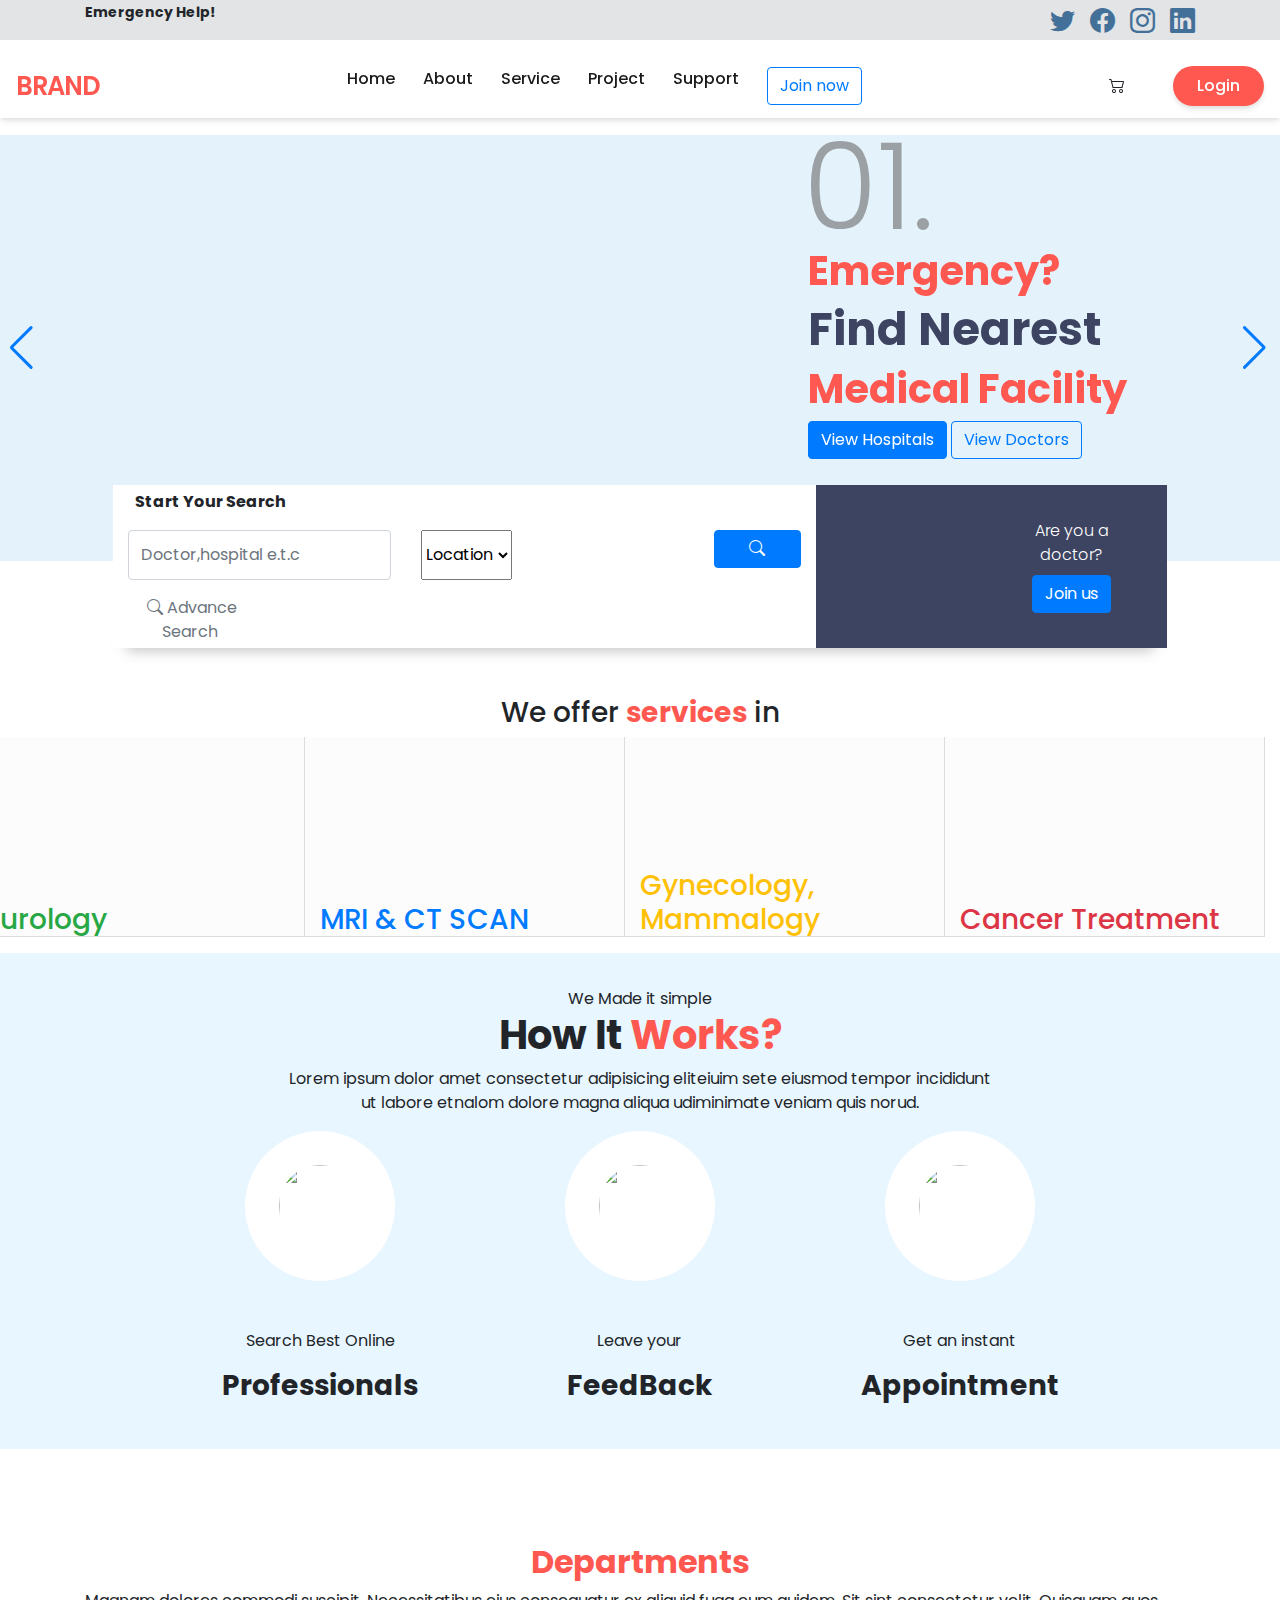
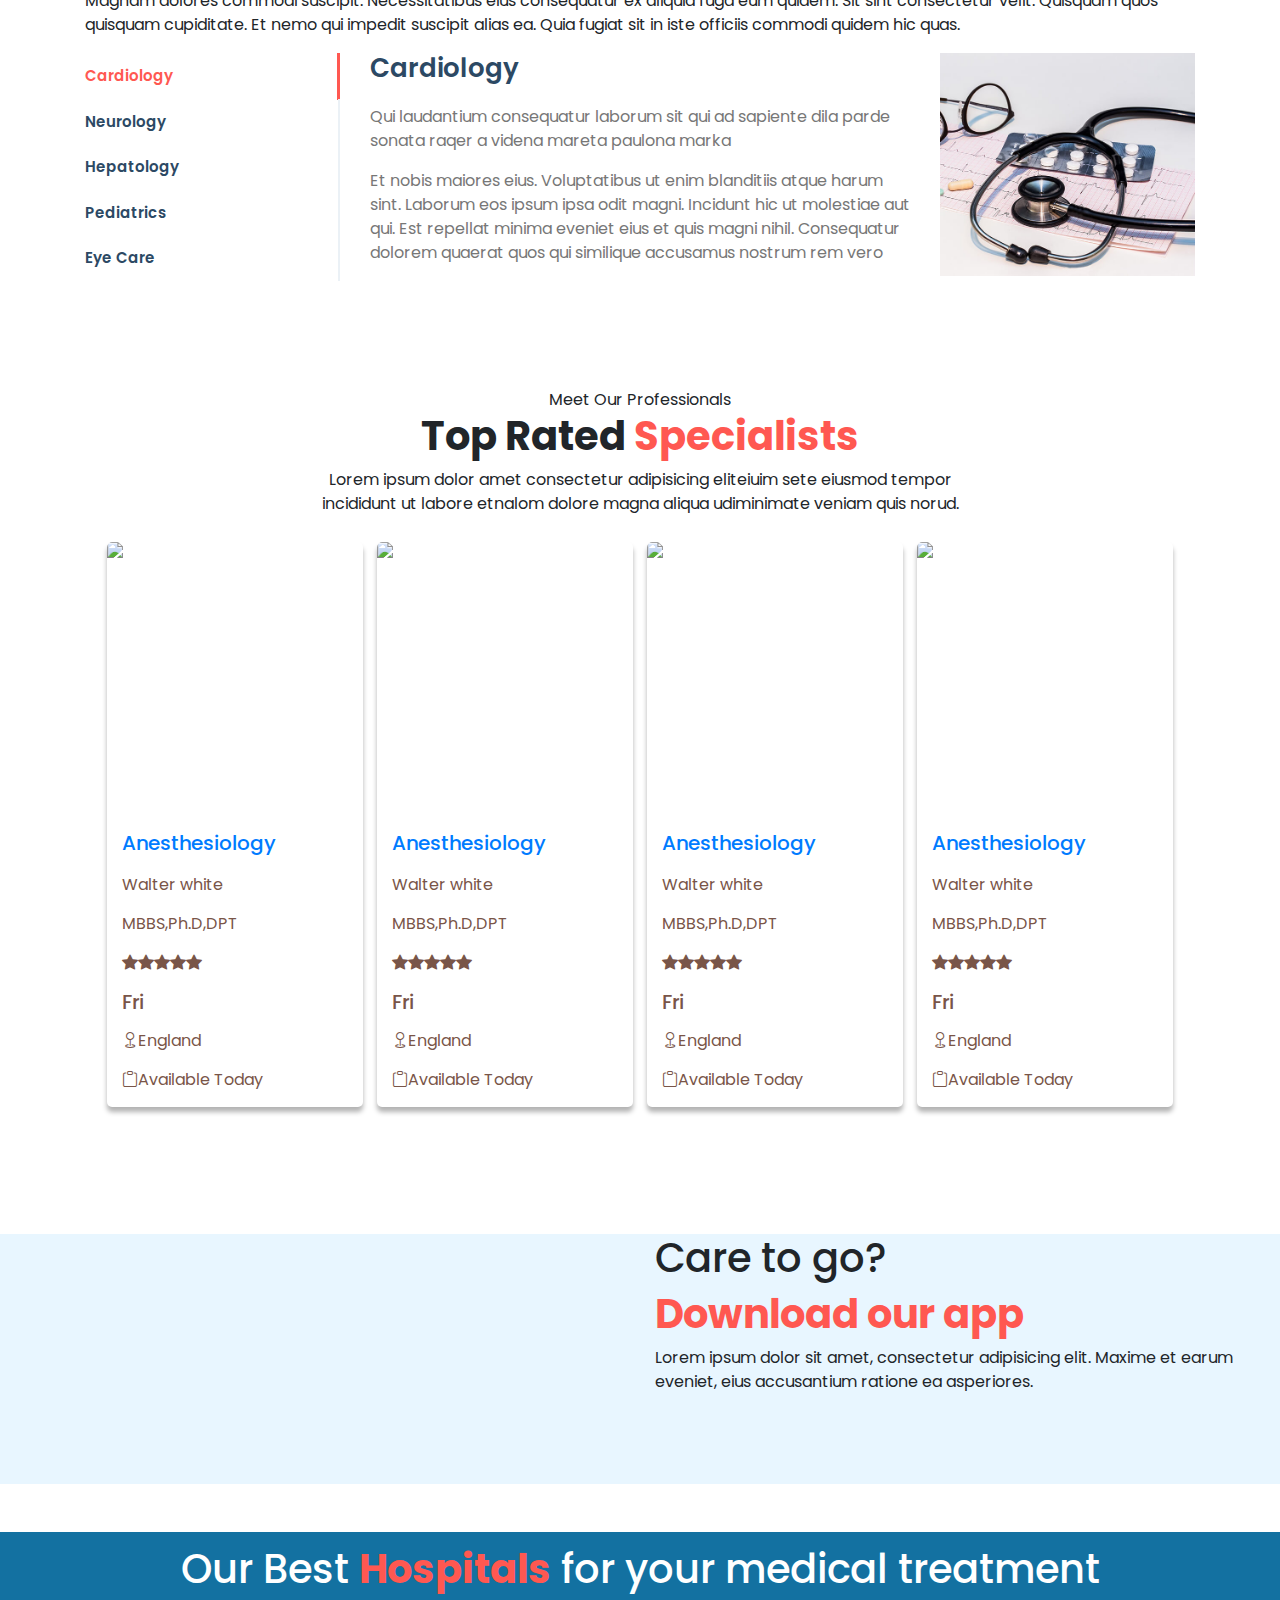
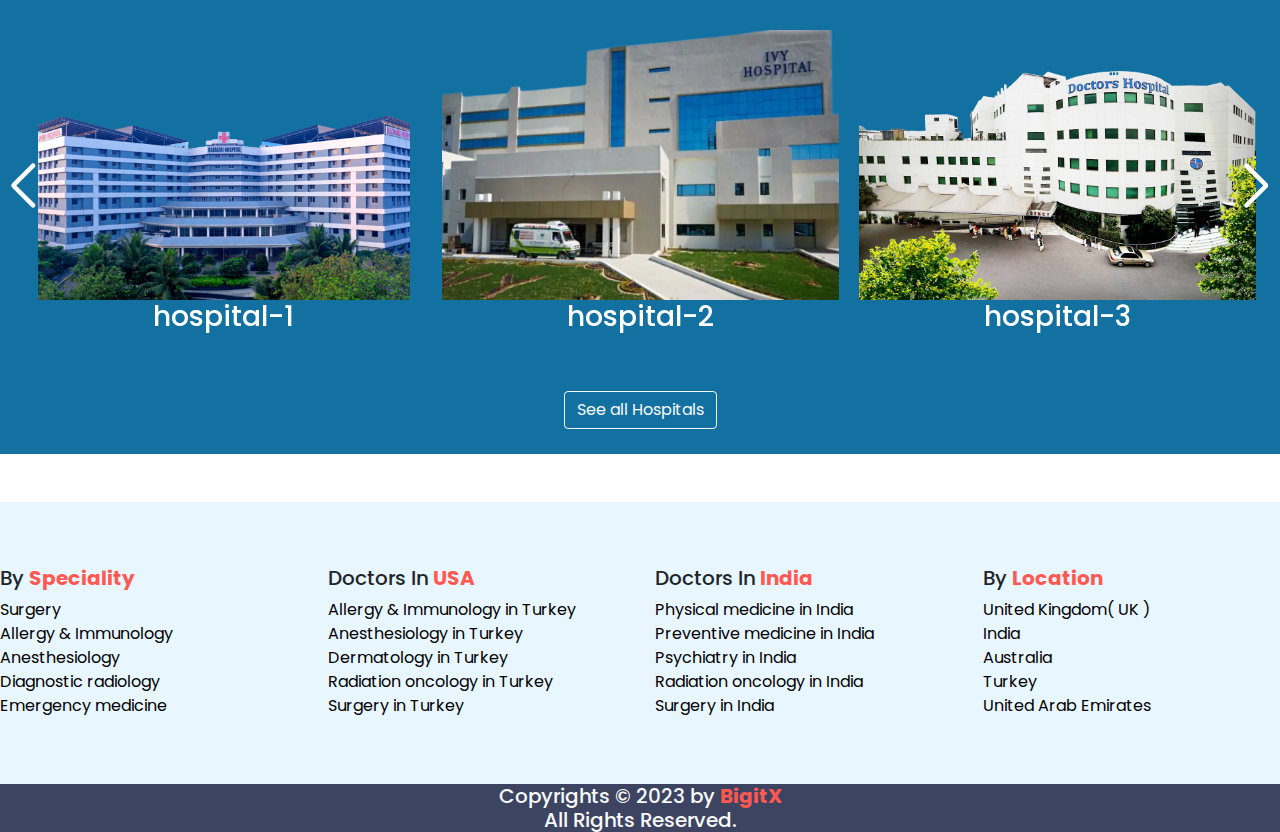
==== index.html @ e7b53364 ".." ====
<!DOCTYPE html>
<html lang="en">
<head>
    <meta charset="UTF-8">
    <meta http-equiv="X-UA-Compatible" content="IE=edge">
    <meta name="viewport" content="width=device-width, initial-scale=1.0">
    <title>Document</title>
    <link rel="stylesheet" href="index.css">
	<link rel="stylesheet" href="style.css">
	<link href="https://cdn.jsdelivr.net/npm/bootstrap@5.3.0-alpha3/dist/css/bootstrap.min.css" rel="stylesheet" integrity="sha384-KK94CHFLLe+nY2dmCWGMq91rCGa5gtU4mk92HdvYe+M/SXH301p5ILy+dN9+nJOZ" crossorigin="anonymous">
	<link rel="stylesheet" href="https://cdn.jsdelivr.net/npm/bootstrap-icons@1.10.4/font/bootstrap-icons.css">
	<link
  rel="stylesheet"
  href="https://cdn.jsdelivr.net/npm/swiper@9/swiper-bundle.min.css"
/>
<link rel="stylesheet" href="https://maxcdn.bootstrapcdn.com/bootstrap/4.5.2/css/bootstrap.min.css">


</head>
<body>
			<!-- ==================TOP Bar===================== -->
		<section class="top-bar">

		
	<div id="topbar" class="d-flex align-items-center fixed-top poppins">
		<div class="container d-flex justify-content-between">
		  <div class="contact-info d-flex align-items-center">
		<p class="font-weight-bold">Emergency Help!</p>
	     </div>
		  <div class="d-flex social-links align-items-center">
			<a href="#" class="twitter" style="font-size: 25px;"><i class="bi bi-twitter fa-3x"></i></a>
			<a href="#" class="facebook"  style="font-size: 25px;"><i class="bi bi-facebook"></i></a>
			<a href="#" class="instagram"  style="font-size: 25px;"><i class="bi bi-instagram"></i></a>
			<a href="#" class="linkedin"  style="font-size: 25px;"><i class="bi bi-linkedin"></i></i></a>
		  </div>
		</div>
	  </div>
	</section>
	  <!-- ===================NAV BAR========================== -->
	 <section class="header1 poppins">

	 
    <header class="header">	
	<div class="m-auto">
		<nav class="navbar">
			<a href="./index.html" class="brand">Brand</a>
			<span class="overlay"></span>
			<div class="menu m-auto" id="menu">
				<ul class="menu-inner">
					<li class="menu-item"><a class="menu-link poppins" href="#">Home</a></li>
					<li class="menu-item"><a class="menu-link" href="#">About</a></li>
					<li class="menu-item"><a class="menu-link" href="#">Service</a></li>
					<li class="menu-item"><a class="menu-link" href="#">Project</a></li>
					<li class="menu-item"><a class="menu-link" href="#">Support</a></li>
					<li><a href="./index.html" class="btn btn-outline-primary">Join now</a>
					</li>
				</ul>
			</div>
			<i class="bi bi-cart2 m-0"></i>
			<a href="./index.html" class="menu-block">Login</a>
		<div class="burger" id="burger">
				<span class="burger-line"></span>
				<span class="burger-line"></span>
				<span class="burger-line"></span>
			</div>
		</nav>
	</div>
</header>
</section>




<!-- ===========================carousel========================================== -->

  <section class="carousel d-flex justify-content-center align-items-center" style="margin-top: 15vh ;">
	
<div class="swiper card_slider h-100 w-100">
	
	<div class="swiper-wrapper">
	  <div class="swiper-slide">
		
		<div class="swiper-content-slide">
			<div class="row" style="height: auto;">
				<div class="col-md-6 d-none d-md-flex justify-content-center align-items-center">
					<img src="http://amentotech.com/projects/doctreat/wp-content/uploads/2019/08/img-01-1.png " class="d-none d-sm-none d-md-flex" " alt="">
				</div>
				<div class="col-md-6 d-flex align-items-center justify-content-center">
					<div class="swiper-content-slide-text">
						<h1><span class="carousel-heading-text">01.</span> </h1>
						<h1><span class="carousel-heading-text-red">Emergency?</span> </h1>
						<h1 class="carousel-heading-text-black">Find Nearest</h1>
						<h1 class="carousel-heading-text-red" >Medical Facility</h1>
						<button class="btn btn-primary">View Hospitals</button>
						<button class="btn btn-outline-primary">View Doctors</button>
					</div>
				</div>
			</div>
			
		</div>
	  </div>
	  <div class="swiper-slide"><div class="swiper-content-slide">
		<div class="row" style="height: auto;">
			<div class="col-md-6 justify-content-center align-items-center d-none d-md-flex">
				<img src="http://amentotech.com/projects/doctreat/wp-content/uploads/2019/08/img-02-3.png" class="d-none d-sm-none d-md-flex" alt="">
			</div>
			<div class="col-md-6 d-flex align-items-center justify-content-center">
				<div class="swiper-content-slide-text">
					<h1><span class="carousel-heading-text">02.</span> </h1>
						<h1><span class="carousel-heading-text-red">Emergency?</span> </h1>
						<h1 class="carousel-heading-text-black">Find Nearest</h1>
						<h1 class="carousel-heading-text-red" >Medical Facility</h1>
						<button class="btn btn-primary">View Hospitals</button>
						<button class="btn btn-outline-primary">View Doctors</button>
				</div>
			</div>
		</div>
		
	</div></div>
	  <div class="swiper-slide"><div class="swiper-content-slide">
		<div class="row" style="height: auto">
			<div class="col-md-6 justify-content-center align-items-center d-none d-md-flex">
				<img src="http://amentotech.com/projects/doctreat/wp-content/uploads/2019/08/img-03-2.png" class="d-none d-sm-none d-md-flex" alt="">
			</div>
			<div class="col-md-6 d-flex align-items-center justify-content-center">
				<div class="swiper-content-slide-text">
					<h1><span class="carousel-heading-text">03.</span> </h1>
						<h1><span class="carousel-heading-text-red">Emergency?</span> </h1>
						<h1 class="carousel-heading-text-black">Find Nearest</h1>
						<h1 class="carousel-heading-text-red" >Medical Facility</h1>
						<button class="btn btn-primary">View Hospitals</button>
						<button class="btn btn-outline-primary">View Doctors</button>
				</div>
			</div>
		</div>
		
	</div></div>
	  
	</div>
	<div class="swiper-button-prev d-none d-sm-block"></div>
	<div class="swiper-button-next d-none d-sm-block"></div>
  
 </div>
</section>

<!-- ============================search======================================== -->


 <section class="search-bar" >

	
<div class="row">
		<div class="col-md-8 search-row">
			<h2 class="search-heading">Start Your Search</h2>
			
			<div class="row">
				<div class="col-md-5 my-1 w-100">
					<input class="form-control form-controlcss w-100" type="text" placeholder="Doctor,hospital e.t.c" aria-label="default input example">
				</div>
				<div class="col-md-5 my-1 w-100">
					<select class="form-select form-controlcss" aria-label="Select an option">
						<option selected>Location</option>
						<option value="option1">Option 1</option>
						<option value="option2">Option 2</option>
						<option value="option3">Option 3</option>
						<option value="option4">Option 4</option>
					  </select>
					  </div>
					  <div class="col-md-2 my-1">
						<button class="btn btn-primary w-100"><span class="show-text">Search Here</span> <i class="bi bi-search"></i></button>
						</div>
					  <div class="col-md-5 my-1">
						<select class="form-select additional-input form-controlcss" aria-label="Select an option">
							<option selected>Desired Time</option>
							<option value="option1">Option 1</option>
							<option value="option2">Option 2</option>
							<option value="option3">Option 3</option>
							<option value="option4">Option 4</option>
						  </select>
						
					</div>
					<div class="col-md-5 my-1">
						<select class="form-select additional-input form-controlcss" aria-label="Select an option">
							<option selected>Department</option>
							<option value="option1">Option 1</option>
							<option value="option2">Option 2</option>
							<option value="option3">Option 3</option>
							<option value="option4">Option 4</option>
				       </select>
				</div>
				
			
				<div class="d-flex align-items-end mt-auto">

					<button class="w-75 mx-auto my-1 text-muted" id="toggleBtn"><i class="bi bi-search mx-1"></i>Advance Search</button>
				</div>
				
			
			</div>
		</div>
		
		<div class="col-md-4 d-flex join-as-doctors flex-row z-1 search-img-bar text-center d-none d-sm-none d-md-flex">
			<div class="col-lg-6 d-none d-lg-flex">
				<div class="d-flex justify-content-center align-items-end">

					<img src="http://amentotech.com/projects/doctreat/wp-content/uploads/2019/08/img-04-1.png" class="img-fluid" alt="">
				</div>
			</div>
			<div class="col-lg-6 col-md-12 d-flex justify-content-center align-items-center">

				<div class=" d-none d-md-flex">
					<div class="search-img-bar text-center ">
						<p class="text-white font-weight-light m-0">
							Are you a doctor?
						</p>
						<h4 class="text-white font-weight-bolder m-0 join-our-team">Join Our Team</h4>
						<button class="btn btn-primary mt-2">Join us</button>
				</div>
			</div>
			</div>
			
			
		</div>
	</div>

	
	
	
</section>






<!-- =======================services======================== -->


 <section class="services mt-5">
	<div class="text-center">

		<h3>We offer <span class="red-text">services</span> in</h3>
	</div>
	<div class="d-flex row w-100 overflow-hidden">


		<div class="box col-md-3 box-success">
			<div class="content services2-bg">
			
			</div>
			<div class="hid-box w-100">
				<div class="h-50 d-flex flex-column justify-content-end">
					<h3 class="text-success mb-0">urology</h3>

				</div>
				<div class="d-flex h-50 justify-content-center align-items-center">
					<button class="btn btn-lg btn-outline-success">
					 book now
				 </button>
	 
				 </div>
	
				
			</div>
		  </div>



	  <div class="box col-md-3 box-primary">
		<div class="content services2-bg">
		
		</div>
		<div class="hid-box w-100">
				<div class="h-50 d-flex flex-column justify-content-end">
					<h3 class="text-primary  mb-0">MRI & CT SCAN</h3>

				</div>

			<div class="d-flex h-50 justify-content-center align-items-center">
				<button class="btn btn-lg btn-outline-primary">
				 book now
			 </button>
 
			 </div>

			
		</div>
	  </div>
	  <div class="box col-md-3 d-none d-sm-none d-md-flex box-warning">
		<div class="content services3-bg">
		
		</div>
		<div class="hid-box w-100">
			<div class="h-50  d-flex flex-column justify-content-end">
				<h3 class="text-warning mb-0">Gynecology, Mammalogy</h3>

			</div>

			<div class="d-flex h-50 justify-content-center align-items-center ">
				<button class="btn btn-lg btn-outline-warning">
				 book now
			 </button>
 
			 </div>
		</div>
	  </div>
	  <div class="box col-md-3 d-none d-sm-none d-md-flex box-danger">
		<div class="content services4-bg">
		
		</div>
		<div class="hid-box w-100">
			<div class="h-50 d-flex flex-column justify-content-end">
				<h3 class="text-danger mb-0">Cancer Treatment</h3>

			</div>

			
				
	
			<div class="d-flex h-50 justify-content-center align-items-center">
				<button class="btn btn-lg btn-outline-danger">
				 book now
			 </button>
 
			 </div>
			
		</div>
	  </div>
	  
	</div>
	
	  
</section>




<!-- =====================how it works============================== -->


<section class="how-it-works mt-3">
<div class="hero-text text-center w-75 m-auto mt-5">
	<div class="invisible" style="margin: 10px;">.</div>
	<p class="mb-0">We Made it simple</p>
	<h1 class="mt-0"><span class="font-weight-bold">How It</span><span class="carousel-heading-text-red font-weight-bolder"> Works?</span> </h1>
	<div class="d-flex justify-content-center align-items-center">

		<p class="w-75 text-center">Lorem ipsum dolor amet consectetur adipisicing eliteiuim sete eiusmod tempor incididunt ut labore etnalom dolore magna aliqua udiminimate veniam quis norud.</p>
	</div>
	<!-- <div class="invisible" style="margin: 15px;">.</div> -->
</div>
<div class="row w-75 d-flex justify-content-center align-items-center m-auto text-center">
	<div class="col-md-4 d-flex justify-content-center align-items-center flex-column">
		<img src="http://amentotech.com/projects/doctreat/wp-content/uploads/2019/08/img-01-3.png" class="hiw-img" alt="">

		<p class="mt-5">Search Best Online</p>
		<h3 class="font-weight-bold">Professionals</h3>
	</div>

	<div class="col-md-4 d-flex justify-content-center align-items-center flex-column">
		<img src="http://amentotech.com/projects/doctreat/wp-content/uploads/2019/08/img-03-3.png" class="hiw-img" alt="">
		<p class="mt-5">Leave your</p>
		<h3 class="font-weight-bold">FeedBack</h3>
		</div>

	<div class="col-md-4 d-flex justify-content-center align-items-center flex-column">
		<img src="http://amentotech.com/projects/doctreat/wp-content/uploads/2019/08/img-02-4.png" class="hiw-img" alt="">
		<p class="mt-5">Get an instant</p>
		<h3 class="font-weight-bold">Appointment</h3>
	</div>

	
	<div class="invisible" style="margin: 7px;">.</div>
</div>

</section>




    <!-- ======= Departments Section ======= -->
	<div class="invisible" style="margin: 35px;">.</div>

    <section id="departments" class="departments">
		<div class="container">
  
		  <div class="section-title">
			<h2 class="text-center red-text">Departments</h2>
			<p>Magnam dolores commodi suscipit. Necessitatibus eius consequatur ex aliquid fuga eum quidem. Sit sint consectetur velit. Quisquam quos quisquam cupiditate. Et nemo qui impedit suscipit alias ea. Quia fugiat sit in iste officiis commodi quidem hic quas.</p>
		  </div>
  
		  <div class="row gy-4">
			<div class="col-lg-3">
			  <ul class="nav nav-tabs flex-column">
				<li class="nav-item">
				  <a class="nav-link active show" data-bs-toggle="tab" href="#tab-1">Cardiology</a>
				</li>
				<li class="nav-item">
				  <a class="nav-link" data-bs-toggle="tab" href="#tab-2">Neurology</a>
				</li>
				<li class="nav-item">
				  <a class="nav-link" data-bs-toggle="tab" href="#tab-3">Hepatology</a>
				</li>
				<li class="nav-item">
				  <a class="nav-link" data-bs-toggle="tab" href="#tab-4">Pediatrics</a>
				</li>
				<li class="nav-item">
				  <a class="nav-link" data-bs-toggle="tab" href="#tab-5">Eye Care</a>
				</li>
			  </ul>
			</div>
			<div class="col-lg-9">
			  <div class="tab-content">
				<div class="tab-pane active show" id="tab-1">
				  <div class="row gy-4">
					<div class="col-lg-8 details order-2 order-lg-1">
					  <h3>Cardiology</h3>
					  <p class="fst-italic">Qui laudantium consequatur laborum sit qui ad sapiente dila parde sonata raqer a videna mareta paulona marka</p>
					  <p>Et nobis maiores eius. Voluptatibus ut enim blanditiis atque harum sint. Laborum eos ipsum ipsa odit magni. Incidunt hic ut molestiae aut qui. Est repellat minima eveniet eius et quis magni nihil. Consequatur dolorem quaerat quos qui similique accusamus nostrum rem vero</p>
					</div>
					<div class="col-lg-4 text-center order-1 order-lg-2">
					  <img src="assets/img/departments-1.jpg" alt="" class="img-fluid">
					</div>
				  </div>
				</div>
				<div class="tab-pane" id="tab-2">
				  <div class="row gy-4">
					<div class="col-lg-8 details order-2 order-lg-1">
					  <h3>Neurology</h3>
					  <p class="fst-italic">Qui laudantium consequatur laborum sit qui ad sapiente dila parde sonata raqer a videna mareta paulona marka</p>
					  <p>Ea ipsum voluptatem consequatur quis est. Illum error ullam omnis quia et reiciendis sunt sunt est. Non aliquid repellendus itaque accusamus eius et velit ipsa voluptates. Optio nesciunt eaque beatae accusamus lerode pakto madirna desera vafle de nideran pal</p>
					</div>
					<div class="col-lg-4 text-center order-1 order-lg-2">
					  <img src="assets/img/departments-2.jpg" alt="" class="img-fluid">
					</div>
				  </div>
				</div>
				<div class="tab-pane" id="tab-3">
				  <div class="row gy-4">
					<div class="col-lg-8 details order-2 order-lg-1">
					  <h3>Hepatology</h3>
					  <p class="fst-italic">Eos voluptatibus quo. Odio similique illum id quidem non enim fuga. Qui natus non sunt dicta dolor et. In asperiores velit quaerat perferendis aut</p>
					  <p>Iure officiis odit rerum. Harum sequi eum illum corrupti culpa veritatis quisquam. Neque necessitatibus illo rerum eum ut. Commodi ipsam minima molestiae sed laboriosam a iste odio. Earum odit nesciunt fugiat sit ullam. Soluta et harum voluptatem optio quae</p>
					</div>
					<div class="col-lg-4 text-center order-1 order-lg-2">
					  <img src="assets/img/departments-3.jpg" alt="" class="img-fluid">
					</div>
				  </div>
				</div>
				<div class="tab-pane" id="tab-4">
				  <div class="row gy-4">
					<div class="col-lg-8 details order-2 order-lg-1">
					  <h3>Pediatrics</h3>
					  <p class="fst-italic">Totam aperiam accusamus. Repellat consequuntur iure voluptas iure porro quis delectus</p>
					  <p>Eaque consequuntur consequuntur libero expedita in voluptas. Nostrum ipsam necessitatibus aliquam fugiat debitis quis velit. Eum ex maxime error in consequatur corporis atque. Eligendi asperiores sed qui veritatis aperiam quia a laborum inventore</p>
					</div>
					<div class="col-lg-4 text-center order-1 order-lg-2">
					  <img src="assets/img/departments-4.jpg" alt="" class="img-fluid">
					</div>
				  </div>
				</div>
				<div class="tab-pane" id="tab-5">
				  <div class="row gy-4">
					<div class="col-lg-8 details order-2 order-lg-1">
					  <h3>Eye care</h3>
					  <p class="fst-italic">Omnis blanditiis saepe eos autem qui sunt debitis porro quia.</p>
					  <p>Exercitationem nostrum omnis. Ut reiciendis repudiandae minus. Omnis recusandae ut non quam ut quod eius qui. Ipsum quia odit vero atque qui quibusdam amet. Occaecati sed est sint aut vitae molestiae voluptate vel</p>
					</div>
					<div class="col-lg-4 text-center order-1 order-lg-2">
					  <img src="assets/img/departments-5.jpg" alt="" class="img-fluid">
					</div>
				  </div>
				</div>
			  </div>
			</div>
		  </div>
  
		</div>
	  </section>

	  <div class="invisible" style="margin: 35px;">.</div>
	  
	  <!-- End Departments Section -->
  

<!-- ======================Doctors================================== -->

<section class="doctors mt-5">
	<div class="doctors-content">
		<div class="doctors-text text-center w-50 m-auto">
			<p class="mb-0 mt-3">Meet Our Professionals</p>
			<div class="d-flex justify-content-center align-items-center">
				<h1 class="font-weight-bold mt-0">Top Rated <span class="carousel-heading-text-red text-center">Specialists</span> </h1>
				<h1 > </h1>

			</div>
			
			<p>Lorem ipsum dolor amet consectetur adipisicing eliteiuim sete eiusmod tempor incididunt ut labore etnalom dolore magna aliqua udiminimate veniam quis norud.</p>

	</div>
	</div>

	<div class="doctors-cards">
		

		       <div class="card-category-2">
				<ul>
					<li>
						<div class="img-card iCard-style1">
							<div class="card-content">
							  <div class="card-image">
								<img src="http://amentotech.com/projects/doctreat/wp-content/uploads/2019/11/20-255x250.jpg"/>
							  </div>
							  <div class="card-body" style="margin: 0; padding: 0;">
								<h5 class="card-text text-primary" style="margin: 0;">Anesthesiology</h5>
								<p class="card-text" style="margin: 0;">Walter white
									
									
								
								</p>
								
								
								<p class="card-text" style="margin: 0;">MBBS,Ph.D,DPT</p>
								<div class="card-text" style="margin: 0;"><i class="bi bi-star-fill"></i><i class="bi bi-star-fill"></i><i class="bi bi-star-fill"></i><i class="bi bi-star-fill"></i><i class="bi bi-star-fill"></i></div>
								<div class="card-text" style="margin: 0;"><h5 style="margin: 0;">Fri</h5></div>
								<div class="card-text" style="margin: 0;"><i class="bi bi-geo"></i>England</div>
								<div class="card-text" style="margin: 0;"><i class="bi bi-clipboard"></i>Available Today</div>
							  </div>
							</div>
						  </div>
											  
					</li>
					
					<li>
						<div class="img-card iCard-style1">
							<div class="card-content">
							  <div class="card-image">
								<img src="http://amentotech.com/projects/doctreat/wp-content/uploads/2019/11/06-255x250.jpg"/>
							  </div>
							  <div class="card-body" style="margin: 0; padding: 0;">
								<h5 class="card-text text-primary" style="margin: 0;">Anesthesiology</h5>
								<p class="card-text" style="margin: 0;">Walter white</p>
								<p class="card-text" style="margin: 0;">MBBS,Ph.D,DPT</p>
								<div class="card-text" style="margin: 0;"><i class="bi bi-star-fill"></i><i class="bi bi-star-fill"></i><i class="bi bi-star-fill"></i><i class="bi bi-star-fill"></i><i class="bi bi-star-fill"></i></div>
								<div class="card-text" style="margin: 0;"><h5 style="margin: 0;">Fri</h5></div>
								<div class="card-text" style="margin: 0;"><i class="bi bi-geo"></i>England</div>
								<div class="card-text" style="margin: 0;"><i class="bi bi-clipboard"></i>Available Today</div>
							  </div>
							</div>
						  </div>            
					</li>
					
					<li>
						<div class="img-card iCard-style1">
							<div class="card-content">
							  <div class="card-image">
								<img src="http://amentotech.com/projects/doctreat/wp-content/uploads/2019/11/05-255x250.jpg"/>
							  </div>
							  <div class="card-body" style="margin: 0; padding: 0;">
								<h5 class="card-text text-primary" style="margin: 0;">Anesthesiology</h5>
								<p class="card-text" style="margin: 0;">Walter white</p>
								<p class="card-text" style="margin: 0;">MBBS,Ph.D,DPT</p>
								<div class="card-text" style="margin: 0;"><i class="bi bi-star-fill"></i><i class="bi bi-star-fill"></i><i class="bi bi-star-fill"></i><i class="bi bi-star-fill"></i><i class="bi bi-star-fill"></i></div>
								<div class="card-text" style="margin: 0;"><h5 style="margin: 0;">Fri</h5></div>
								<div class="card-text" style="margin: 0;"><i class="bi bi-geo"></i>England</div>
								<div class="card-text" style="margin: 0;"><i class="bi bi-clipboard"></i>Available Today</div>
							  </div>
							</div>
						  </div>        
					</li>
		
					<li>
						<div class="img-card iCard-style1">
							<div class="card-content">
							  <div class="card-image">
								<img src="http://amentotech.com/projects/doctreat/wp-content/uploads/2019/11/15-255x250.jpg"/>
							  </div>
							  <div class="card-body" style="margin: 0; padding: 0;">
								<h5 class="card-text text-primary" style="margin: 0;">Anesthesiology</h5>
								<p class="card-text" style="margin: 0;">Walter white</p>
								<p class="card-text" style="margin: 0;">MBBS,Ph.D,DPT</p>
								<div class="card-text" style="margin: 0;"><i class="bi bi-star-fill"></i><i class="bi bi-star-fill"></i><i class="bi bi-star-fill"></i><i class="bi bi-star-fill"></i><i class="bi bi-star-fill"></i></div>
								<div class="card-text" style="margin: 0;"><h5 style="margin: 0;">Fri</h5></div>
								<div class="card-text" style="margin: 0;"><i class="bi bi-geo"></i>England</div>
								<div class="card-text" style="margin: 0;"><i class="bi bi-clipboard"></i>Available Today</div>
							  </div>
							</div>
						  </div>               
					</li>
				</ul>
	
			</div>
			
			<br/>
	   
		  
		  
		 
		  
		
		  
	</div>
	
</section>



<!-- ================================Download section=================================== -->
<section class="download overflow-hidden mt-5">
	<div class="row">
		<div class="col-md-6 d-flex justify-content-center align-items-center">
			<h1><img src="http://amentotech.com/projects/doctreat/wp-content/uploads/2019/08/img-01-4.png" alt=""></h1>
		</div>
		<div class="col-md-6 d-flex justify-content-center align-items-center download-text">
			
			<div class="text-text ms-3">

				<h1>Care to go?</h1>
			<h1 class="carousel-heading-text-red">Download our app</h1>
			<p>Lorem ipsum dolor sit amet, consectetur adipisicing elit. Maxime et earum eveniet, eius accusantium ratione ea asperiores.</p>
			<button class="btn" style="border-radius: 5px;"><img src="http://amentotech.com/projects/doctreat/wp-content/uploads/2019/08/img-03.png" alt=""  style="border-radius: 7px;"></button>
			<button class="btn" ><img src="http://amentotech.com/projects/doctreat/wp-content/uploads/2019/08/img-02.png" alt=""  style="border-radius: 5px;"></button>
			</div>
			</div>
			
			
		
	
	</div>
</section>


<!-- ==========================Hospitals======================================== -->

<section class="Hospitals my-5">
	<h1 class="text-center text-white " style="background-color: #1371A1; margin-bottom: -1px;padding: 1%;" >Our Best <span class="carousel-heading-text-red" >Hospitals</span> for your medical treatment</h1>
	
	<div class="swiper hospital_slider hospital-wrapper w-100" style="padding: 2%;height: auto;" id="hospital_slider">
		<div class="swiper-wrapper hospital-wrapper">
		  <div class="swiper-slide d-flex justify-content-center align-items-center flex-column">
			
			<img src="./assets/hospital-11.png" class="hospital-img" alt="">
			<h3 class="text-white">hospital-1</h3>
		  </div>
		  <div class="swiper-slide d-flex justify-content-center align-items-center flex-column">
			
			<img src="./assets/hospital-44.png" class="hospital-img" alt="">
			<h3 class="text-white">hospital-2</h3>
		  </div>
		  <div class="swiper-slide d-flex justify-content-center align-items-center flex-column">
			
			<img src="./assets/hospital-33.png" class="hospital-img" alt="">
			<h3 class="text-white">hospital-3</h3>
		  </div>
		  <div class="swiper-slide d-flex justify-content-center align-items-center flex-column">
			
			<img src="./assets/hospital-11.png" class="hospital-img" alt="">
			<h3 class="text-white">hospital-4</h3>
		  </div>
		  <div class="swiper-slide d-flex flex-column justify-content-center align-items-center">

			<img src="./assets/hospital-33.png" class="hospital-img" alt="">
			<h3 class="text-white">hospital-5</h3>
		 
	
	</div>
		  <div class="swiper-slide d-flex flex-column justify-content-center align-items-center">
			<img src="./assets/hospital-44.png" class="hospital-img" alt="">
			<h3 class="text-white">hospital-6</h3>	
		</div>
		<div class="swiper-slide flex-column d-flex justify-content-center align-items-center">
			<img src="./assets/hospital-11.png" class="hospital-img" alt="">
			<h3 class="text-white">hospital-7</h3>
		 
		</div>




		
	</div>
	
	<!-- <div class="swiper-pagination"></div>
	-->
	<div class="swiper-button-next" style="
		color: white;
		font-size: 52px;
		font-weight: bold;"></div>
		<div class="swiper-button-prev" style=" color: white;
		font-size: 52px;
		font-weight: bold;"></div>
	  
	</div>
	<div class="hospitals-button d-flex justify-content-center align-content-center" style="    background-color: #1371A1;
    height: auto;
    padding: 2%;
    margin-top: -2px;">
		<div class="">
			<button class="btn btn-md btn-outline-light" >See all Hospitals</button>
		</div>

	</div>
</section>




<!-- ===========================footer============================================== -->
<footer class="w-100 overflow-hidden mt-2">
	
	<div class="upper-footer">
		<div class="invisible" style="margin-bottom: 40px;">.</div>
		<div class="row">
			<div class="col-md-3 col-sm-6">
				<ul>
					<li><h5>By <span class="red-text">Speciality</span> </h5></li>
						<li><a href="#">Surgery</a></li>
						<li><a href="#">Allergy & Immunology</a></li>
						<li><a href="#">Anesthesiology</a></li>
						<li><a href="#">Diagnostic radiology</a></li>
						<li><a href="#">Emergency medicine</a></li>
				</ul>
			</div>
			<div class="col-md-3 col-sm-6">
			
				<ul>
					<li><h5>Doctors In <span class="red-text">USA</span> </h5></li>
						<li><a href="#">Allergy & Immunology in Turkey</a></li>
						<li><a href="#">Anesthesiology in Turkey</a></li>
						<li><a href="#">Dermatology in Turkey</a></li>
						<li><a href="#">Radiation oncology in Turkey</a></li>
						<li><a href="#">Surgery in Turkey</a></li>
				</ul>
			</div>
			<div class="col-md-3 col-sm-6">
				
				<ul>
					<li><h5>Doctors In <span class="red-text">India</span> </h5></li>
						<li><a href="#">Physical medicine in India</a></li>
						<li><a href="#">Preventive medicine in India</a></li>
						<li><a href="#">Psychiatry in India</a></li>
						<li><a href="#">Radiation oncology in India</a></li>
						<li><a href="#">Surgery in India</a></li>
				</ul>
			</div>
			<div class="col-md-3 col-sm-6">
				
				<ul>
						<li><h5>By <span class="red-text">Location</span> </h5></li>
						<li><a href="#">United Kingdom( UK )</a></li>
						<li><a href="#">India</a></li>
						<li><a href="#">Australia</a></li>
						<li><a href="#">Turkey</a></li>
						<li><a href="#">United Arab Emirates</a></li>
				</ul>
			</div>
			<div class="invisible" style="margin: 13px;">.</div>
		</div>
	
	</div>
	
	<div class="lower-footer text-center text-light">
		<h5>Copyrights © 2023 by <span class="red-text">BigitX</span>
			 <br>
			 All Rights Reserved.</h5>
	</div>
	
</footer>


</body>

<script src="https://cdn.jsdelivr.net/npm/swiper@9/swiper-bundle.min.js"></script>
<script src="./index.js"></script>
<script src="https://cdn.jsdelivr.net/npm/bootstrap@5.3.0-alpha3/dist/js/bootstrap.bundle.min.js" integrity="sha384-ENjdO4Dr2bkBIFxQpeoTz1HIcje39Wm4jDKdf19U8gI4ddQ3GYNS7NTKfAdVQSZe" crossorigin="anonymous"></script>

</html>
---- index.css ----
@import url("https://fonts.googleapis.com/css2?family=Rubik:wght@400&display=swap");

@import url('https://fonts.googleapis.com/css2?family=Poppins&display=swap');
  *{
	font-family: 'Poppins', sans-serif;
  }


  @media (min-width: 1px) and (max-width: 767px) {
	.carousel{
		height:auto;
		background-color: #E4F2FB;
	  }
	
  }

  @media (min-width: 768px){
	.carousel{
		height:auto;
		background-color: #E4F2FB;
	  }
	
  }




 

  .carousel-heading-text{
	font: 300 120px/104px'Poppins', sans-serif;
    color: #9aa0a3;
    margin-left: -5px;
  }

  .carousel-heading-text-red{
	color: #FF5851;
	font-size: 40px;
	font-weight: bold;
  }

.carousel-heading-text-black{
	color: #3D4461;
	font-size: 45px;
	font-weight: bolder;
}



/* ======================NAVAR===================================== */

.header1 a{
	text-decoration: none;
	/* width: 100%; */
}
 :root {
	 --color-black: #1a1a1a;
	 --color-darks: #404040;
	 --color-greys: #999;
	 --color-light: #f2f2f2;
	 --color-white: #fff;
	 --color-green-100: #619e82;
	 --color-green-200: #446f5b;
	 --color-green-300: #304f41;
	 --display-100: clamp(0.88rem, calc(0.8rem + 0.38vw), 1rem);
	 --display-200: clamp(1rem, calc(0.96rem + 0.18vw), 1.13rem);
	 --display-300: clamp(1.2rem, calc(1.11rem + 0.43vw), 1.5rem);
	 --shadow-small: 0 1px 3px 0 rgba(0, 0, 0, 0.1), 0 1px 2px 0 rgba(0, 0, 0, 0.06);
	 --shadow-medium: 0 4px 6px -1px rgba(0, 0, 0, 0.1), 0 2px 4px -1px rgba(0, 0, 0, 0.06);
	 --shadow-large: 0 10px 15px -3px rgba(0, 0, 0, 0.1), 0 4px 6px -2px rgba(0, 0, 0, 0.05);
}
 *, *::before, *::after {
	 padding: 0;
	 margin: 0;
	 box-sizing: border-box;
	 list-style: none;
	 list-style-type: none;
	 text-decoration: none;
	 -webkit-font-smoothing: antialiased;
	 -moz-osx-font-smoothing: grayscale;
	 text-rendering: optimizeLegibility;
}
 html {
	 font-size: 100%;
	 box-sizing: inherit;
	 scroll-behavior: smooth;
	 height: -webkit-fill-available;
}
 body {
	 font-family: "Rubik", ui-sans-serif, system-ui, -apple-system, sans-serif;
	 font-size: var(--display-200);
	 font-weight: 400;
	 line-height: 1.5;
	 height: -webkit-fill-available;
	 color: var(--color-black);
	 background-color: var(--color-white);
}
 main {
	 overflow: hidden;
}
 a, button {
	 cursor: pointer;
	 border: none;
	 outline: none;
	 background: none;
}
 img, video {
	 display: block;
	 max-width: 100%;
	 height: auto;
	 object-fit: cover;
}
 img {
	 image-rendering: -webkit-optimize-contrast;
	 image-rendering: -moz-crisp-edges;
	 image-rendering: crisp-edges;
}
 .section {
	 margin: 0 auto;
	 padding: 5rem 0 2rem;
}
 .container {
	 max-width: 75rem;
	 height: auto;
	 margin: 0 auto;
	 padding: 0 1.25rem;
}
 .brand {
	 font-family: inherit;
	 font-size: 1.6rem;
	 font-weight: 600;
	 line-height: 1.25;
	 letter-spacing: -1px;
	 text-transform: uppercase;
	 color: #FF5851;;
}
 .header {
	 position: fixed;
	 left: 0;
	 top: 0;
	 width: 100%;
	 height: auto;
	 z-index: 10;
	 margin: 0 auto;
	 background-color: var(--color-white);
	 box-shadow: var(--shadow-medium);
}
 .navbar {
	margin-top: 6vh !important;
	 display: flex;
	 flex-direction: row;
	 align-items: center;
	 justify-content: flex-start;
	 column-gap: 1rem;
	 width: 100%;
	 height: 4rem;
	 margin: 0 auto;
}
 .menu {
	 position: fixed;
	 top: 0;
	 left: -100%;
	 width: 55%;
	 height: 100%;
	 z-index: 10;
	 overflow-y: auto;
	 background-color: var(--color-white);
	 box-shadow: var(--shadow-medium);
	 transition: all 0.45s ease-in-out;
}
 .menu.is-active {
	 top: 0;
	 left: 0;
}
 .menu-inner {
	 display: flex;
	 flex-direction: column;
	 row-gap: 1.25rem;
	 margin: 1.25rem;
}
 .menu-link {
	 font-family: inherit;
	 font-size: 1rem;
	 font-weight: 500;
	 line-height: 1.5;
	 text-transform: uppercase;
	 color: var(--color-black);
	 transition: all 0.3s ease;
}
 .menu-block {
	 display: inline-block;
	 font-family: inherit;
	 font-size: var(--display-100);
	 font-weight: 500;
	 line-height: 1.25;
	 user-select: none;
	 text-align: center;
	 white-space: nowrap;
	 margin-left: auto;
	 padding: 0.65rem 1.5rem;
	 border-radius: 3rem;
	 color: white;
	 background-color: #FF5851;
	 box-shadow: var(--shadow-medium);
	 transition: all 0.3s ease-in-out;
}
 @media only screen and (min-width: 48rem) {
	 .menu {
		 position: relative;
		 top: 0;
		 left: 0;
		 width: auto;
		 height: auto;
		 margin-left: auto;
		 background: none;
		 box-shadow: none;
	}
	 .menu-inner {
		 display: flex;
		 flex-direction: row;
		 column-gap: 1.75rem;
		 margin: 0 auto;
	}
	 .menu-link {
		 text-transform: capitalize;
	}
	 .menu-block {
		 margin-left: 2rem;
	}
}
 .burger {
	 position: relative;
	 display: block;
	 cursor: pointer;
	 order: 0;
	 width: 1.6rem;
	 height: auto;
	 border: none;
	 outline: none;
	 visibility: visible;
}
 .burger-line {
	 display: block;
	 cursor: pointer;
	 width: 100%;
	 height: 2px;
	 margin: 6px auto;
	 transform: rotate(0deg);
	 background: var(--color-black);
}
 @media only screen and (min-width: 48rem) {
	 .burger {
		 display: none;
		 visibility: hidden;
	}
}
 .overlay {
	 position: fixed;
	 top: 0;
	 left: 0;
	 width: 100%;
	 height: 100%;
	 z-index: 10;
	 opacity: 0;
	 visibility: hidden;
	 background-color: rgba(0, 0, 0, 0.65);
	 transition: all 0.3s ease-in-out;
}
 .overlay.is-active {
	 display: block;
	 opacity: 1;
	 visibility: visible;
}

/*--------------------------------------------------------------
# Top Bar
--------------------------------------------------------------*/
#topbar {
    background: #e2e4e5;
    height: 40px;
    font-size: 14px;
    transition: all 0.5s;
    z-index: 996;
  }
  
  #topbar.topbar-scrolled {
    top: -40px;
  }
  
  #topbar .contact-info a {
    line-height: 1;
    color: #444444;
    transition: 0.3s;
  }
  
  #topbar .contact-info a:hover {
    color: #1977cc;
  }
  
  #topbar .contact-info i {
    color: #1977cc;
    padding-right: 4px;
    margin-left: 15px;
    line-height: 0;
  }
  
  #topbar .contact-info i:first-child {
    margin-left: 0;
  }
  
  #topbar .social-links a {
    color: #437099;
    padding-left: 15px;
    display: inline-block;
    line-height: 1px;
    transition: 0.3s;
  }
  
  #topbar .social-links a:hover {
    color: #1977cc;
  }
  
  #topbar .social-links a:first-child {
    border-left: 0;
  }

  
 /* ================swiper-=============== */
 .swiper {
	width: 100%;
	height: 70vh;
  }

  .swiper-content-slide{
	background-color: #E4F2FB;
    height: auto;
    margin-bottom: 8%;
  }


  /* ===================search-img-bar================= */

  @media (min-width: 1px) and (max-width: 576px) {
	
	.search-bar{
		width: 90%;
		margin-left: auto;
		margin-right: auto;
	}

	.search-img-bar{
		z-index: 1;
	}
  }

  
  @media (min-height: 1px) and (max-height: 870px) {
	
	.search-bar{
		/* width: 90%; */
		margin-left: auto;
		margin-right: auto;
		margin-top: 0;
	}

	.search-img-bar{
		z-index: 1;

	}
  }

  @media screen and (min-height: 1px) and (max-height: 650px) {

	.carousel{
		height: 95%;
	}

	.card_slider{
		height: 100%;
	}

  }

  @media screen and (min-height: 800px) {

	.search-bar{
		width: 80%;
		margin-left: auto;
		margin-right: auto;
		margin-top: -6%;
		/* background-color: red; */
	}

  }

  @media (min-width: 577px) and (max-width: 768px) {
	
	.search-bar{
		width: 96%;
		margin-left: auto;
		margin-right: auto;
	}
  }

  @media (min-width: 769px) {
	
	.search-bar{
		width: 80%;
		margin-left: auto;
		margin-right: auto;
		/* margin-top: -8%; */
		/* background-color: red; */
	}
  }

  @media (min-width: 991px) {
	
	.join-our-team{
		display: none;
	}
  }

  @media (min-width: 768px) and (max-width: 1141px) {
	
	.search-bar{
		width: 98%;
		
		/* margin-top: -7rem; */
	}
  }

  @media (min-width: 1px) and (max-width: 767px) {
	
	.show-text{
		display: inline-block;
		/* font-size: 16px;
       font-weight: bolder;
       padding: 5px; */
	}
  }
  @media (min-width: 768px) {
	
	.show-text{
		display: none;
		
		/* margin-top: -7rem; */
	}
  }


  .search-heading{
	font-size: 16px;
	font-weight: bolder;
	padding: 7px;
	
  }

  .form-controlcss{
	height: 50px !important;
  }
  

  .search-bar{

	/* border: 1px solid black; */
	box-shadow:  -5px 0px 10px rgba(200, 200, 200, 0.5),
	 5px 0px 10px rgba(200, 200, 200, 0.5),
	 0px 5px 10px rgba(200, 200, 200, 0.5);
  }
  .search-img-bar{
	background-color: #3D4461;
	height: auto;
  }

  .additional-input {
	display: none;
}

.search-row{
	background-color: #FFFFFF;
	z-index: 2;
}



.join-as-doctors{

}

.join-team-search{
	font-size: 16px;
    display: block;
    line-height: inherit;
    font-weight: 400;

}





  /* =====================services================== */
  h1 {
	margin: 0;
  }
  
 

.box-danger:hover{
	
	border-bottom-color: #f00;
	transition:2px 1s linear; /* Add a transition for border color with linear timing function */
	  

  }
  .box-primary:hover{
	
	border-bottom-color: blue;
	transition:2px 1s linear; /* Add a transition for border color with linear timing function */
	  

  }
  .box-success:hover{
	
	border-bottom-color: green;
	transition:2px 1s linear; /* Add a transition for border color with linear timing function */
	  

  }
  .box-warning:hover{
	
	border-bottom-color: orange;
	transition:2px 1s linear; /* Add a transition for border color with linear timing function */
	  

  }

  .box {
	height: 200px;
	width: 300px;
	overflow: hidden;
	/* border: 1px solid red; */
	background: #FCFCFC;
	position: relative; /* Added */
	border-bottom:1px solid #dcdcdc ;
	border-right: 1px solid #dcdcdc;
}
  
  .content {
	position: absolute;
	top: 0;
	left: 0;
	right: 0;
	padding: 20px;
	box-sizing: border-box;
	color: #000000;
  }

  .hid-box {
	top: 50%;
	position: relative;

	transition: all .3s ease-out;
	box-sizing: border-box;
	background: #fcfcfc00;
	/* padding: 20px; */
	height: 100%;
  }
  
  .box:hover > .hid-box {
	top: 0;
  }
  
  .services1-bg{
	
		background-image: url("http://amentotech.com/projects/doctreat/wp-content/uploads/2019/10/3.png");
		background-position: bottom right;
		background-repeat: no-repeat;
		background-size: auto;
		width: 100%;
		height: 100%; /* set height for the div */
		transition: background-image 0.5s ease;
	  
  }

  .services1-bg:hover {
	background-image: none; 
  }
  .services2-bg{
	
	background-image: url("http://amentotech.com/projects/doctreat/wp-content/uploads/2019/10/2.png");
	background-position: bottom right;
	background-repeat: no-repeat;
	background-size: auto;
	width: 100%;
	height: 100%; /* set height for the div */
  
}
.services3-bg{
	
	background-image: url("http://amentotech.com/projects/doctreat/wp-content/uploads/2019/10/1.png");
	background-position: bottom right;
	background-repeat: no-repeat;
	background-size: auto;
	width: 100%;
	height: 100%; /* set height for the div */
  
}

.services4-bg{
	
	background-image: url("http://amentotech.com/projects/doctreat/wp-content/uploads/2019/10/4.png");
	background-position: bottom right;
	background-repeat: no-repeat;
	background-size: auto;
	width: 100%;
	height: 100%; /* set height for the div */
  
}
  


  
  
  /*======================how it works?======================  */
  .how-it-works{
	background-color: #E8F6FF;
	height: auto;
  }

  .hiw-img{
	height: 150px;
    width: 150px;
    border-radius: 129px;
    padding: 34px;
    background-color: white;
  }

  
  
/*--------------------------------------------------------------
# Departments
--------------------------------------------------------------*/
.departments {
	overflow: hidden !important;
  }
  
  .departments .nav-tabs {
	border: 0 !important;
  }
  
  .departments .nav-link {
	border: 0 !important;
	padding: 12px 15px 12px 0 !important;
	transition: 0.3s !important;
	color: #2c4964 !important;
	border-radius: 0 !important;
	border-right: 2px solid #ebf1f6 !important;
	font-weight: 600 !important;
	font-size: 15px !important;
  }
  
  .departments .nav-link:hover {
	color: #1977cc !important;
  }
  
  .departments .nav-link.active {
	color: #FF5851 !important;
	/* border-color: red !important; */
	border: none !important;
	border-right: 3px solid #FF5851 !important;
  }
  
  .departments .tab-pane.active {
	animation: fadeIn 0.5s ease-out !important;
  }
  
  .departments .details h3 {
	font-size: 26px !important;
	font-weight: 600 !important;
	margin-bottom: 20px !important;
	color: #2c4964 !important;
  }
  
  .departments .details p {
	color: #777777 !important;
  }
  
  .departments .details p:last-child {
	margin-bottom: 0 !important;
  }
  
  @media (max-width: 992px) {
	.departments .nav-link {
	  border: 0 !important;
	  padding: 15px !important;
	}
  
	.departments .nav-link.active {
	  color: #fff !important;
	  background: #1977cc !important;
	}
  }
  

  /* ======================Hospital============================ */
  .hospital-swiper{
	/* width: 600px; */
	/* height: 300px; */
	background-color: blue;
  }

  .hospital-img{
	height: 30vh
  }

  .hospital-wrapper{
	background-color: #1371A1;
	height: 55vh;
  }

  /* ========================download=================================== */

  .download{
	background-color: #E8F6FF;
  }
  .download-text{
	margin-bottom: 50px;
  }

  /* ==========================footer=================================== */

  .upper-footer{

	background-color: #E8F6FF;
  }
  .lower-footer{
	background-color: #3D4461;

  }

  .lower-footer h5{
	margin: 0;
  }

  .red-text{
	color: #FF5851;
	/* font-size: 40px; */
	font-weight: bold;
  }

  footer li a{
	text-decoration: none;
	color: black;
  }

  footer li a:hover{
	text-decoration: none;
	color: grey;
  }
---- style.css ----
/*--------------------------------------------------------------
# Header
--------------------------------------------------------------*/
#header {
    background: #fff;
    transition: all 0.5s;
    z-index: 997;
    padding: 15px 0;
    top: 40px;
    box-shadow: 0px 2px 15px rgba(25, 119, 204, 0.1);
  }
  
  #header.header-scrolled {
    top: 0;
  }
  
  #header .logo {
    font-size: 30px;
    margin: 0;
    padding: 0;
    line-height: 1;
    font-weight: 700;
    letter-spacing: 0.5px;
    font-family: "Poppins", sans-serif;
  }
  
  #header .logo a {
    color: #2c4964;
  }
  
  #header .logo img {
    max-height: 40px;
  }
  







  
  /* ============doctors-cards===================================== */
  @keyframes down-btn {
    0% { bottom:20px; }    
    100% { bottom:0px; }

    0% { opacity:0; }    
    100% { opaicty:1; }
}

@-webkit-keyframes down-btn {
    0% { bottom:20px; }    
    100% { bottom:0px; }

    0% { opacity:0; }    
    100% { opaicty:1; }
}

@-moz-keyframes down-btn {
    0% { bottom:20px; }    
    100% { bottom:0px; }

    0% { opacity:0; }    
    100% { opaicty:1; }
}

@-o-keyframes down-btn {
    0% { bottom:20px; }    
    100% { bottom:0px; }

    0% { opacity:0; }    
    100% { opaicty:1; }
}

body {
    margin:0;
}

.category-name {
    font-family: sans-serif;
    width: -webkit-fill-available;
    text-align: center;
    font-size: 40px;
}

.card-category-2 ul, .card-category-3 ul, .card-category-4 ul, .card-category-5 ul  .card-category-6 ul {
    padding: 0;
}
    
.card-category-2 ul li, .card-category-3 ul li, .card-category-4 ul li, .card-category-5 ul li, .card-category-6 ul li {
    list-style-type: none;
    display: inline-block;
    vertical-align: top;
}

.card-category-2 ul li, .card-category-3 ul li {
    margin: 10px 5px;
}

.card-category-1, .card-category-2, .card-category-3, .card-category-4, .card-category-5, .card-category-6 {
    font-family: sans-serif;
    margin-bottom: 45px;
    text-align: center;
}
    .card-category-1 div, .card-category-2 div {
        display:inline-block;
        width: 16rem;
    }

    .card-category-1 > div, .card-category-2 > div:not(:last-child) {
        margin: 10px 5px;
        text-align: left;

    }



    /* Image Card */
    .img-card {
        width:300px;
        position: relative;
        border-radius: 5px;
        text-align: left;

        -webkit-box-shadow: 0px 5px 5px 0px rgba(0,0,0,0.3);
        -moz-box-shadow: 0px 5px 5px 0px rgba(0,0,0,0.3);
        -o-box-shadow: 0px 5px 5px 0px rgba(0,0,0,0.3);
        box-shadow: 0px 5px 5px 0px rgba(0,0,0,0.3);        
    }

        .img-card .card-image {
            position: relative;
            margin: auto;
            overflow: hidden;
            border-radius: 5px 5px 0px 0px;
            height: 31vh;
        }

        .img-card .card-image img {
            width:auto;
            height: auto;
            border-radius: 5px 5px 0px 0px;
            
            -webkit-transition: all 0.8s;
            -moz-transition: all 0.8s;
            -o-transition: all 0.8s;
            transition: all 0.8s;
        }

        .img-card .card-image:hover img {
            -webkit-transform: scale(1.1);
            -moz-transform: scale(1.1);
            -o-transform: scale(1.1);
            transform: scale(1.1);
        }        

        .img-card .card-text {
            padding: 0 15px 15px;
            line-height: 1.5;   
        }

        .img-card .card-link {
            padding: 20px 15px 30px;
            width: -webkit-fill-available;
        }

            .img-card .card-link a {
                text-decoration: none;
                position: relative;
                padding: 10px 0;
            }

            .img-card .card-link a:after {
                top: 30px;
                content: "";
                display: block;
                height: 2px;
                left: 50%;
                position: absolute;
                width: 0;

                -webkit-transition: width 0.3s ease 0s, left 0.3s ease 0s;
                -moz-transition: width 0.3s ease 0s, left 0.3s ease 0s;
                -o-transition: width 0.3s ease 0s, left 0.3s ease 0s;
                transition: width 0.3s ease 0s, left 0.3s ease 0s;
            }

            .img-card .card-link a:hover:after { 
                width: 100%; 
                left: 0; 
            }        
        
        .img-card.iCard-style1 .card-title {
            position: absolute;
            font-family: 'Open Sans', sans-serif;
            z-index: 1;
            top: 10px;
            left: 10px;
            font-size: 30px;
            color: #fff;
        }
        
        .img-card.iCard-style1 .card-text {            
            color: #795548;
        }

        .img-card.iCard-style1 .card-link a {
            color: #FF9800;                
        }

        .img-card.iCard-style1 .card-link a:after {            
            background: #FF9800;
        }

        .img-card.iCard-style2 .card-title {
            padding: 15px;
            font-size: 25px;
            font-family: 'Roboto', sans-serif;
        }

        .img-card.iCard-style2 .card-image {
            margin-bottom: 15px;
        }
        
        .img-card.iCard-style2 .card-caption {
            text-align: center;
            top: 80%;
            font-size: 17px;
            color: #fff;
            position: absolute;
            width: 100%;
            font-family: 'Roboto', sans-serif;
            z-index: 1;
        }
        
        .img-card.iCard-style2 .card-link a {
            border: 1px solid;
            padding: 8px;
            border-radius: 3px;
            color: black;
            font-size: 13px;

            -webkit-transition: all 0.4s;
            -moz-transition: all 0.4s;
            -o-transition: all 0.4s;
            transition: all 0.4s;
        }

        .img-card.iCard-style2 .card-link a:hover {            
            background: black;
        }

        .img-card.iCard-style2 .card-link a:hover span {            
            color:#fff;            
        }

        .img-card.iCard-style3 {
            text-align: center;
        }

        .img-card.iCard-style3 .card-title {
            top: 80%;
            font-size: 30px;
            color: #fff;
            position: absolute;
            width: 100%;
            font-family: 'Roboto', sans-serif;
            z-index: 1;
        }

        .img-card.iCard-style3 .card-text {
            color: #636060;
        }

        .img-card.iCard-style3 .card-link {
            border-top: 1px solid #e8e8e8;
        }
            .img-card.iCard-style3 .card-link a {
                color: #585858;
            }
            .img-card.iCard-style3 .card-link a:after {            
                background: #585858;
            }

    .img-card.iCard-style4 {
        text-align: right;
    }

    .img-card.iCard-style4 .card-caption {
        position: absolute;
        width: 100%;
        font-family: 'Open Sans', sans-serif;
        z-index: 1;
        top: 10px;
        right: 10px;
        color: #fff;
    }

    .img-card.iCard-style4 .card-title {
        width: 100%;
        padding: 20px 0px 12px 0;
        color: #E91E63;
    }

        .img-card.iCard-style4 .card-title span {
            font-size: 25px;
            margin-right: 12px;
        }

    .img-card.iCard-style4 .toggle {
        cursor: pointer;
        padding: 8px 0px 13px 0px;
        width: 55px;
    }
    
    .img-card.iCard-style4 .toggle span, .img-card.iCard-style4 .toggle span:nth-child(2), .img-card.iCard-style4 .toggle span:nth-child(3) {
        position: absolute;
        width: 8px;
        height: 8px;
        background: #E91E63;
        cursor: pointer;
    }

    .img-card.iCard-style4 .toggle span:nth-child(1) {
        right: 15px;
    }

    .img-card.iCard-style4 .toggle span:nth-child(2) {
        right: 27px;
    }

    .img-card.iCard-style4 .toggle span:nth-child(3) {
        right: 39px;
    }

    .img-card.iCard-style4 .card-text {
        opacity: 0;
        line-height: 0;
        padding-bottom: 0;
        color: #4c4c4c;

        -webkit-transition: ease-in-out 0.5s;
        -moz-transition: ease-in-out 0.5s;
        -o-transition: ease-in-out 0.5s;
        transition: ease-in-out 0.5s;
    }

    .img-card.iCard-style4 .toggle.active ~ .card-text{
        opacity: 1;
        line-height: 1.5;
        padding-bottom: 10px;
    }

    .img-card.iCard-style4 .card-link {
        border-top:1px solid #e8e8e8;
    }

        .img-card.iCard-style4 .card-link a {
            color: #E91E63;
        }
        .img-card.iCard-style4 .card-link a:after {            
            background: #E91E63;
        }
    
        
   

@media only screen and (max-width: 480px) {
    .io-card-1 .card-content .card-text {
        display: none;
    }

    .io-card-1 .card-link {
        top:85px;
    }

    .card-category-4 .sp-card-1 {
        height: 100%;
        width: 100%;
        text-align: center;
        padding: 0 0px 30px 0;
        margin: 30px 0;
    }

        .card-category-4 .sp-card-1 .shop-button {
            padding: 0;
        }

        .card-category-4 .sp-card-1 ul li:nth-child(1) {
            padding: 20px;
            float: none;
        }

        .card-category-4 .sp-card-1 ul li:nth-child(2) {
            text-align: center;
            padding: 0 0 30px 0;
            float: none;
        }

    .card-category-4 .sp-card-2 {
        width: 300px;
    }

    .card-category-4 .sp-card-3 {
        width: 100%;
        height:auto;
    }

    .card-category-4 .sp-card-3 .card-title {
        text-align: center;
        width: 100%;
        float: none;
    }

    .card-category-4 .sp-card-3 .product-details .product-img {
        width: 100%;
        float: none;
        padding-top: 10px;
        display: block;
    }

        .card-category-4 .sp-card-3 .product-details .product-img img {
            height: auto;
            width: 90%;
        }

    .card-category-4 .sp-card-3 .product-details .product-description {
        width: 100%;
        padding: 20px 0px;
    }

        .card-category-4 .sp-card-3 .product-details .product-description ul {
            text-align: center;
        }
        
            .card-category-4 .sp-card-3 .product-details .product-description ul li {
                font-size: 25px;
            }
            
            .card-category-4 .sp-card-3 .product-details .product-description ul li:last-child {
                text-decoration: underline;
                padding-top: 20px;
            }
        
        .card-category-4 .sp-card-3 .footer-card p {
            font-size: 20px;
        }

        .card-category-4 .sp-card-3 .footer-card li:nth-child(1) {
            padding-top: 5px;
        }

        .card-category-4 .sp-card-3 .footer-card li:nth-child(2) {
            width: 100%;
            padding: 30px 0;
            text-align: center;
        }

        .card-category-4 ul li:nth-child(3) { 
            margin-top: 25px;
            padding: 0 15px;
        }

        .card-category-5 .per-card-2 {
            margin: 20px 40px;
        }

        .card-category-5 .per-card-3 {
            width: 350px;
        }

            .card-category-5 .per-card-3 .card-image .per-name {
                letter-spacing: 4px;
            }
}

@media only screen and (max-width: 360px) {
    .ioverlay-card .card-content {
        top: 10px;
    }

    .io-card-1 .card-link {
        top: 70px;
    }

    .card-category-5 .per-card-2 {
        width: 275px;
    }

        .card-category-5 .per-card-2 .card-image {
            width: 295px;
        }

    .card-category-5 .per-card-3 {
        width: 320px;
        height: 254px;
    }
}
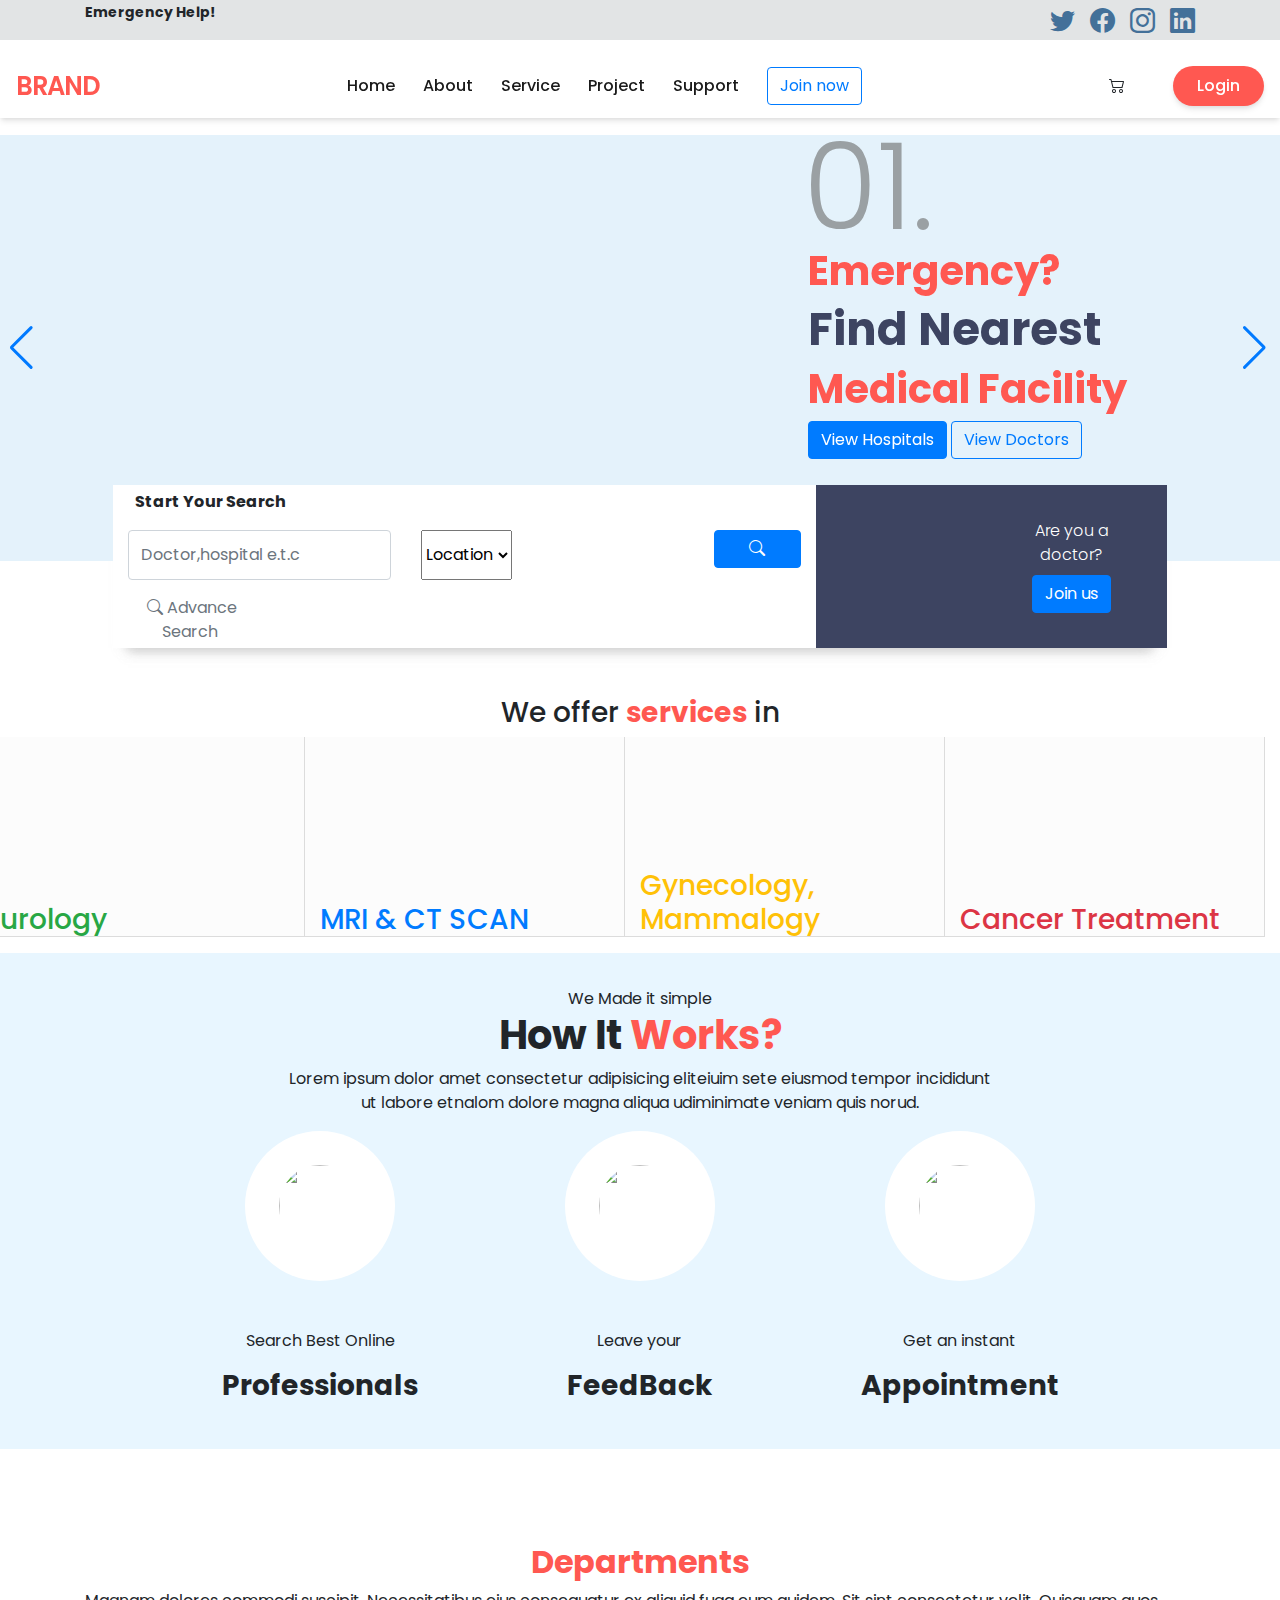
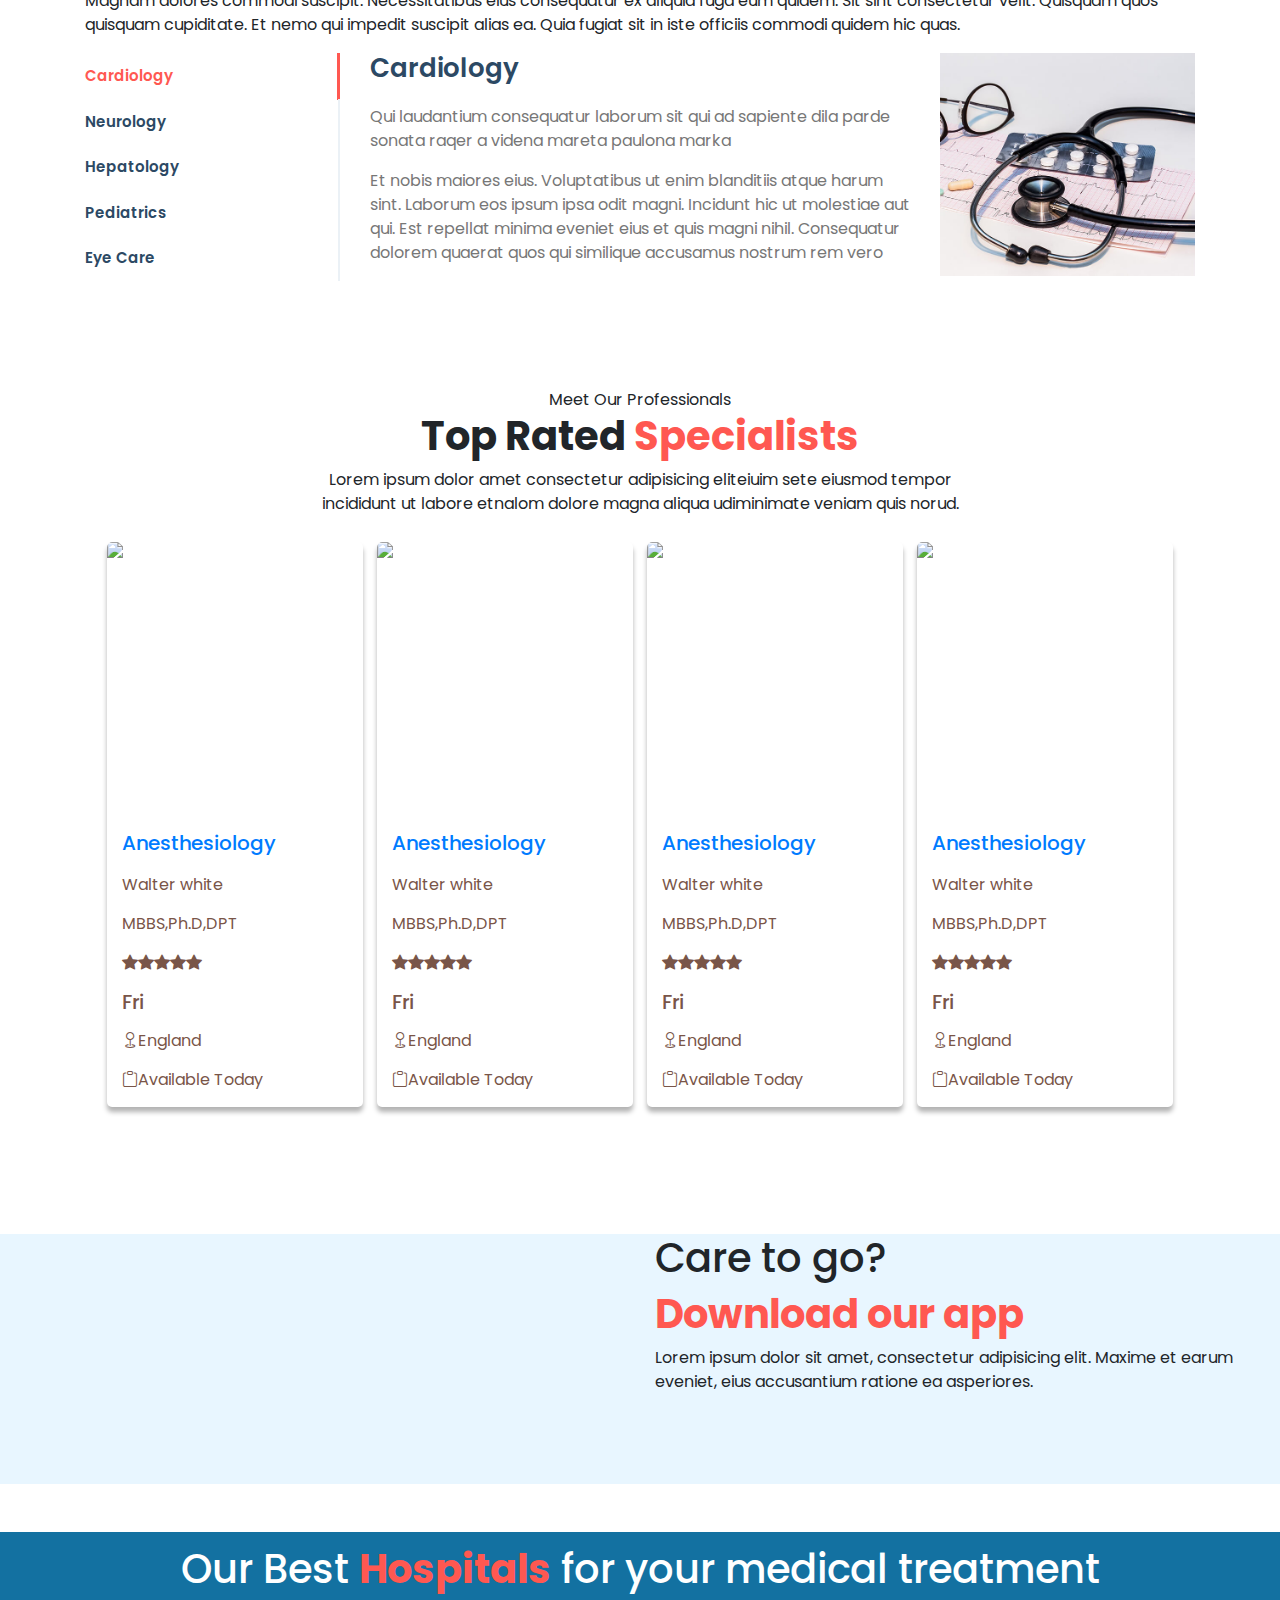
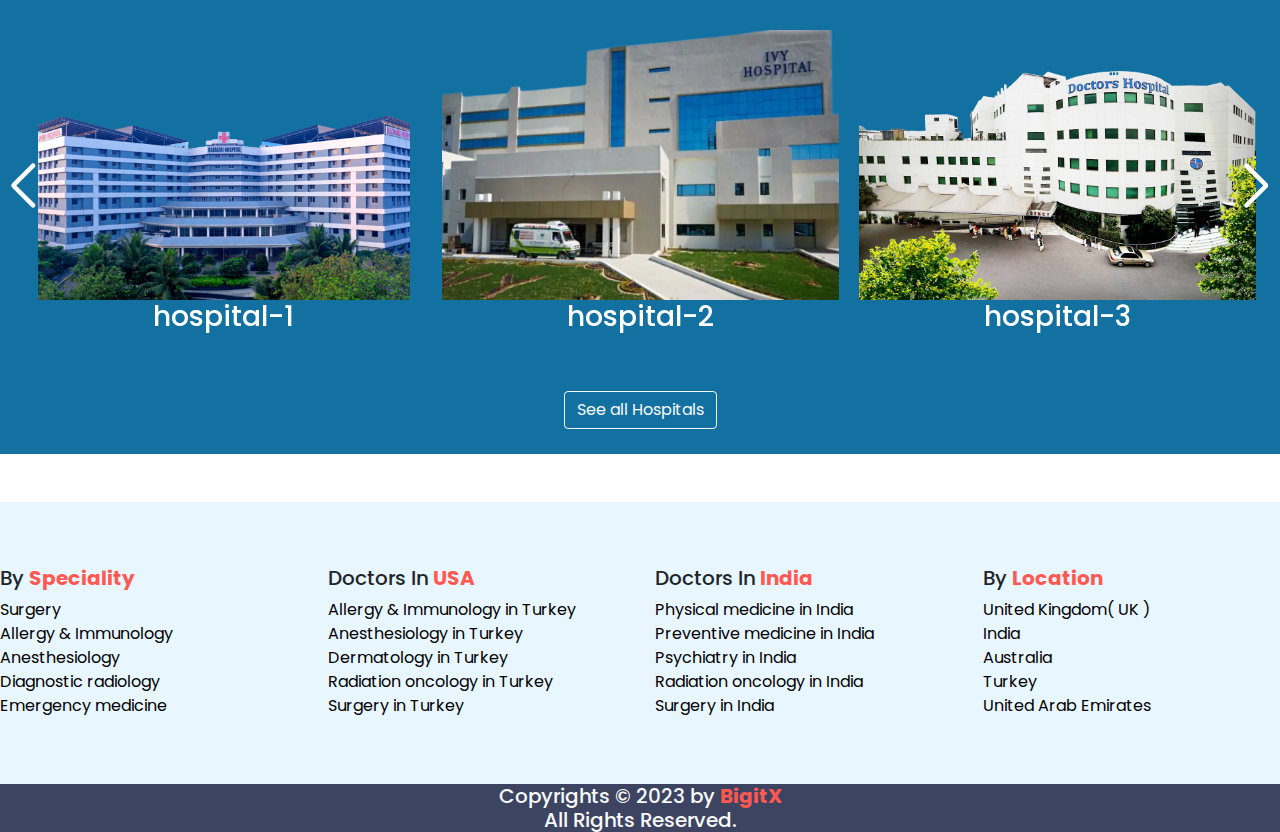
==== commit 9194ffd3: ".." ====
--- a/index.html
+++ b/index.html
@@ -46,7 +46,7 @@
 			<a href="./index.html" class="brand">Brand</a>
 			<span class="overlay"></span>
 			<div class="menu m-auto" id="menu">
-				<ul class="menu-inner">
+				<ul class="menu-inner d-flex justify-content-center align-items-center">
 					<li class="menu-item"><a class="menu-link poppins" href="#">Home</a></li>
 					<li class="menu-item"><a class="menu-link" href="#">About</a></li>
 					<li class="menu-item"><a class="menu-link" href="#">Service</a></li>
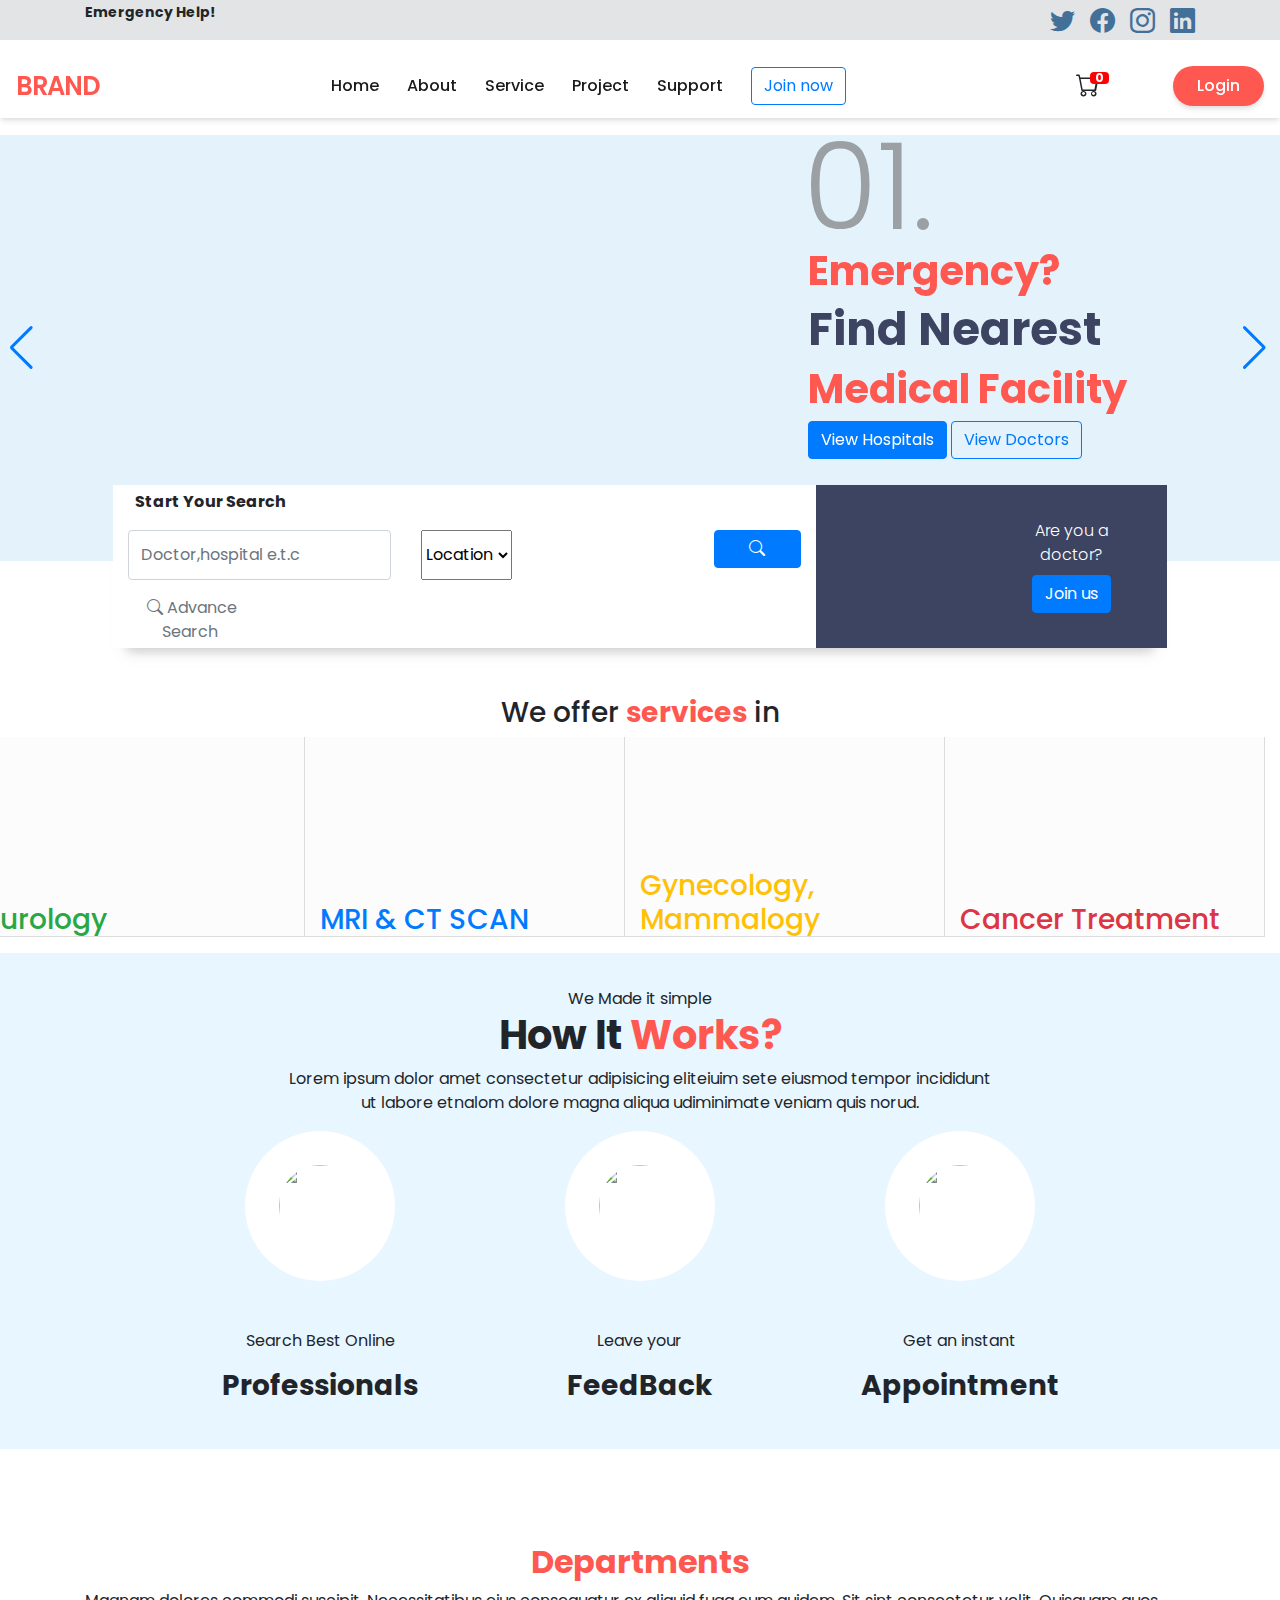
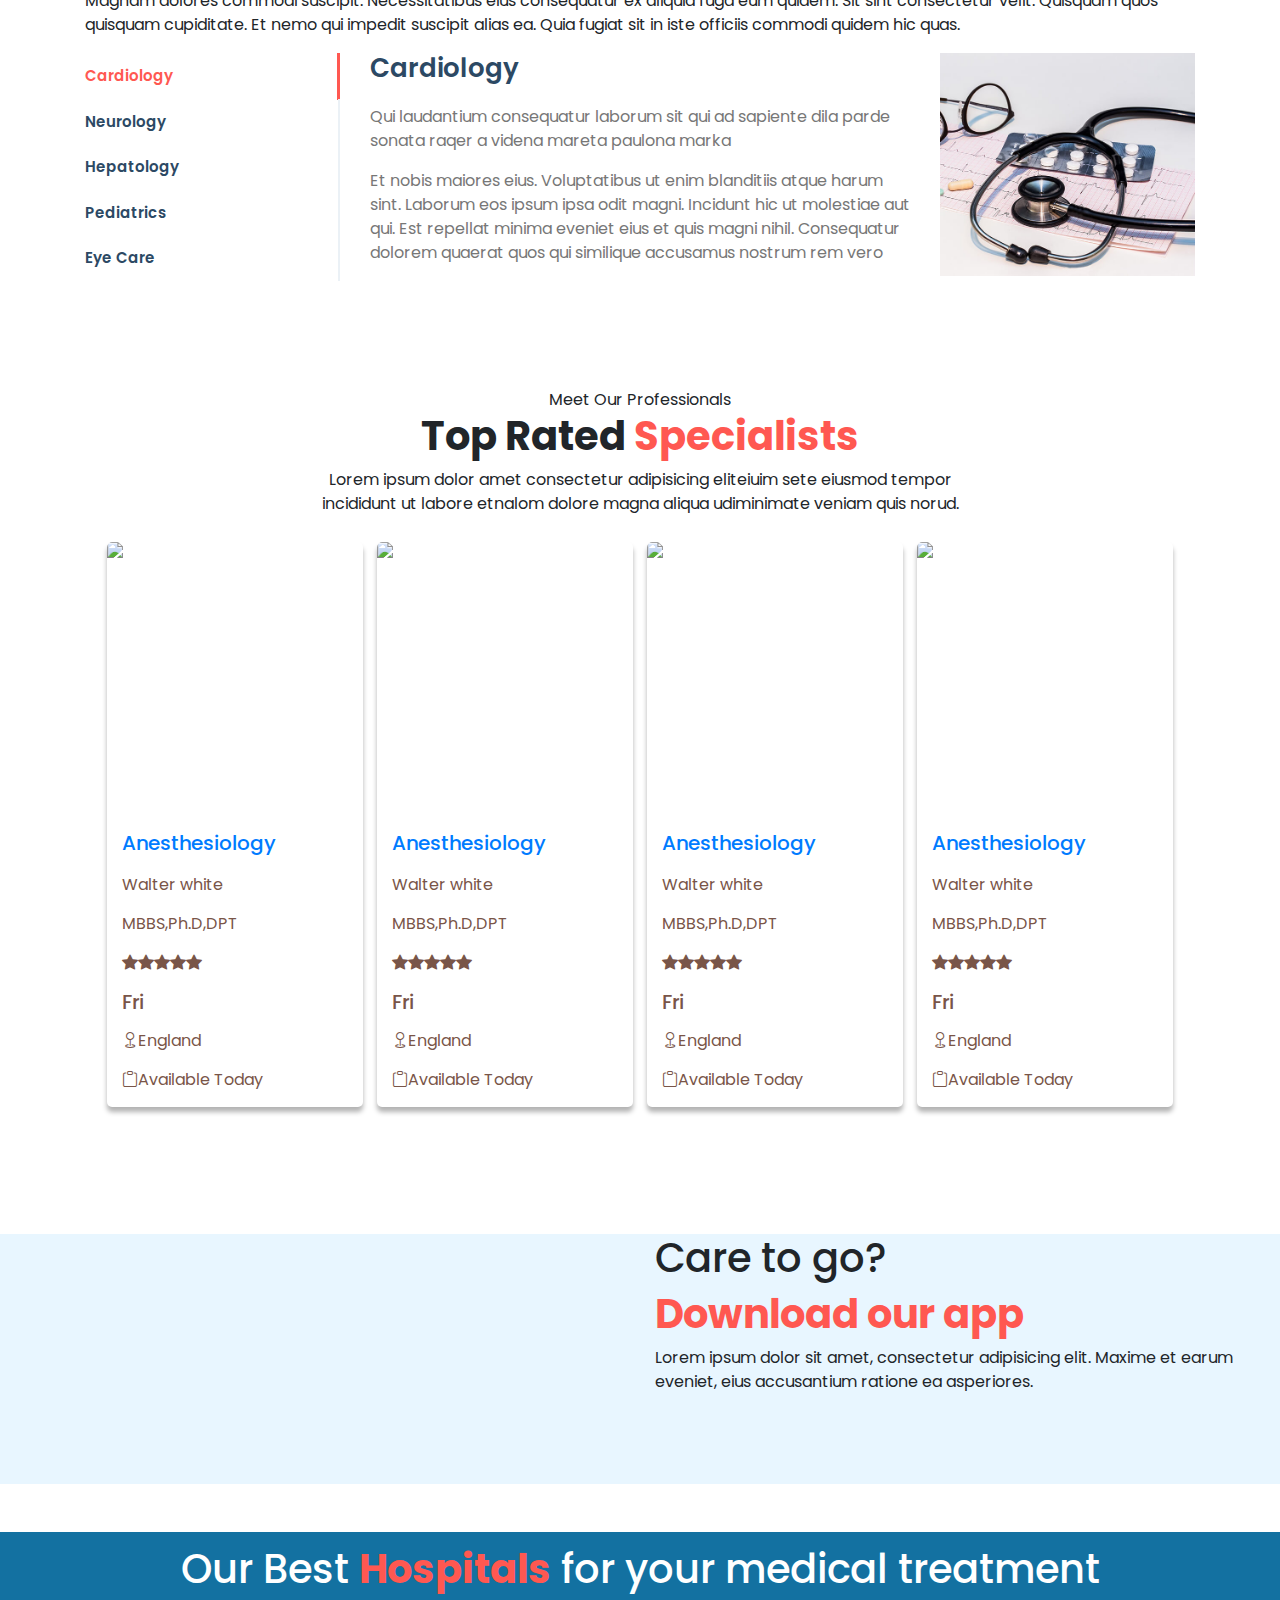
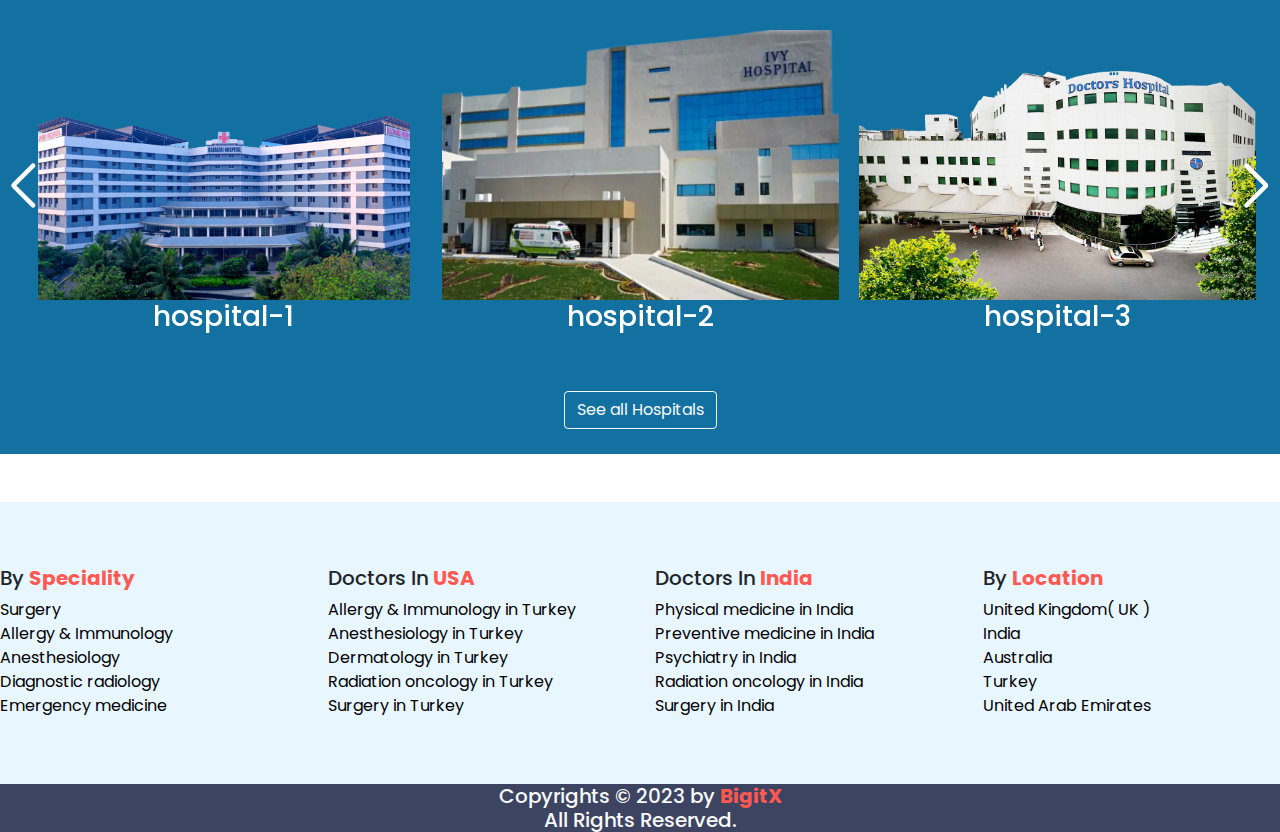
==== commit 00bad5bb: ".." ====
--- a/index.html
+++ b/index.html
@@ -56,7 +56,8 @@
 					</li>
 				</ul>
 			</div>
-			<i class="bi bi-cart2 m-0"></i>
+			<i class="bi bi-cart" style="font-size:24px"></i>
+            <span class='badge badge-warning' id='lblCartCount'>0</span>
 			<a href="./index.html" class="menu-block">Login</a>
 		<div class="burger" id="burger">
 				<span class="burger-line"></span>
@@ -706,14 +707,14 @@
 
 
 <!-- ===========================footer============================================== -->
-<footer class="w-100 overflow-hidden mt-2">
-	
-	<div class="upper-footer">
+<footer class="w-100  overflow-hidden mt-2">
+	
+	<div class="upper-footer ">
 		<div class="invisible" style="margin-bottom: 40px;">.</div>
-		<div class="row">
+		<div class="row ">
 			<div class="col-md-3 col-sm-6">
-				<ul>
-					<li><h5>By <span class="red-text">Speciality</span> </h5></li>
+				<ul class="footer-list">
+					<h5>By <span class="red-text">Speciality</span></h5>
 						<li><a href="#">Surgery</a></li>
 						<li><a href="#">Allergy & Immunology</a></li>
 						<li><a href="#">Anesthesiology</a></li>
@@ -723,8 +724,8 @@
 			</div>
 			<div class="col-md-3 col-sm-6">
 			
-				<ul>
-					<li><h5>Doctors In <span class="red-text">USA</span> </h5></li>
+				<ul class="footer-list">
+					<h5>Doctors In <span class="red-text">USA</span> </h5>
 						<li><a href="#">Allergy & Immunology in Turkey</a></li>
 						<li><a href="#">Anesthesiology in Turkey</a></li>
 						<li><a href="#">Dermatology in Turkey</a></li>
@@ -734,8 +735,8 @@
 			</div>
 			<div class="col-md-3 col-sm-6">
 				
-				<ul>
-					<li><h5>Doctors In <span class="red-text">India</span> </h5></li>
+				<ul class="footer-list">
+					<h5>Doctors In <span class="red-text">India</span> </h5>
 						<li><a href="#">Physical medicine in India</a></li>
 						<li><a href="#">Preventive medicine in India</a></li>
 						<li><a href="#">Psychiatry in India</a></li>
@@ -745,8 +746,8 @@
 			</div>
 			<div class="col-md-3 col-sm-6">
 				
-				<ul>
-						<li><h5>By <span class="red-text">Location</span> </h5></li>
+				<ul class="footer-list">
+						<h5>By <span class="red-text">Location</span> </h5>
 						<li><a href="#">United Kingdom( UK )</a></li>
 						<li><a href="#">India</a></li>
 						<li><a href="#">Australia</a></li>
--- a/index.css
+++ b/index.css
@@ -272,6 +272,29 @@
 	 visibility: visible;
 }
 
+.badge {
+	padding-left: 9px;
+	padding-right: 9px;
+	-webkit-border-radius: 9px;
+	-moz-border-radius: 9px;
+	border-radius: 9px;
+	position: relative;
+    top: -8px;
+    right: 16px;
+  }
+  
+  .label-warning[href],
+  .badge-warning[href] {
+	background-color: #c67605;
+  }
+  #lblCartCount {
+	  font-size: 12px;
+	  background: #ff0000;
+	  color: #fff;
+	  padding: 0 5px;
+	  vertical-align: top;
+	  margin-left: -10px; 
+  }
 /*--------------------------------------------------------------
 # Top Bar
 --------------------------------------------------------------*/
@@ -757,4 +780,27 @@
   footer li a:hover{
 	text-decoration: none;
 	color: grey;
+  }
+
+  .footer-list li{
+	position: relative;
+  /* padding-left: 20px; */
+  cursor: pointer;
+  transition: all 0.3s ease-in-out;
+  }
+
+  .footer-list li:hover {
+	padding-left: 20px;
+  }
+
+  .footer-list li:hover:before {
+	content: "";
+	position: absolute;
+	left:5px;
+	top: 50%;
+	transform: translateY(-50%);
+	width: 5px;
+	height: 5px;
+	border-radius: 50%;
+	background-color: #FF5851;
   }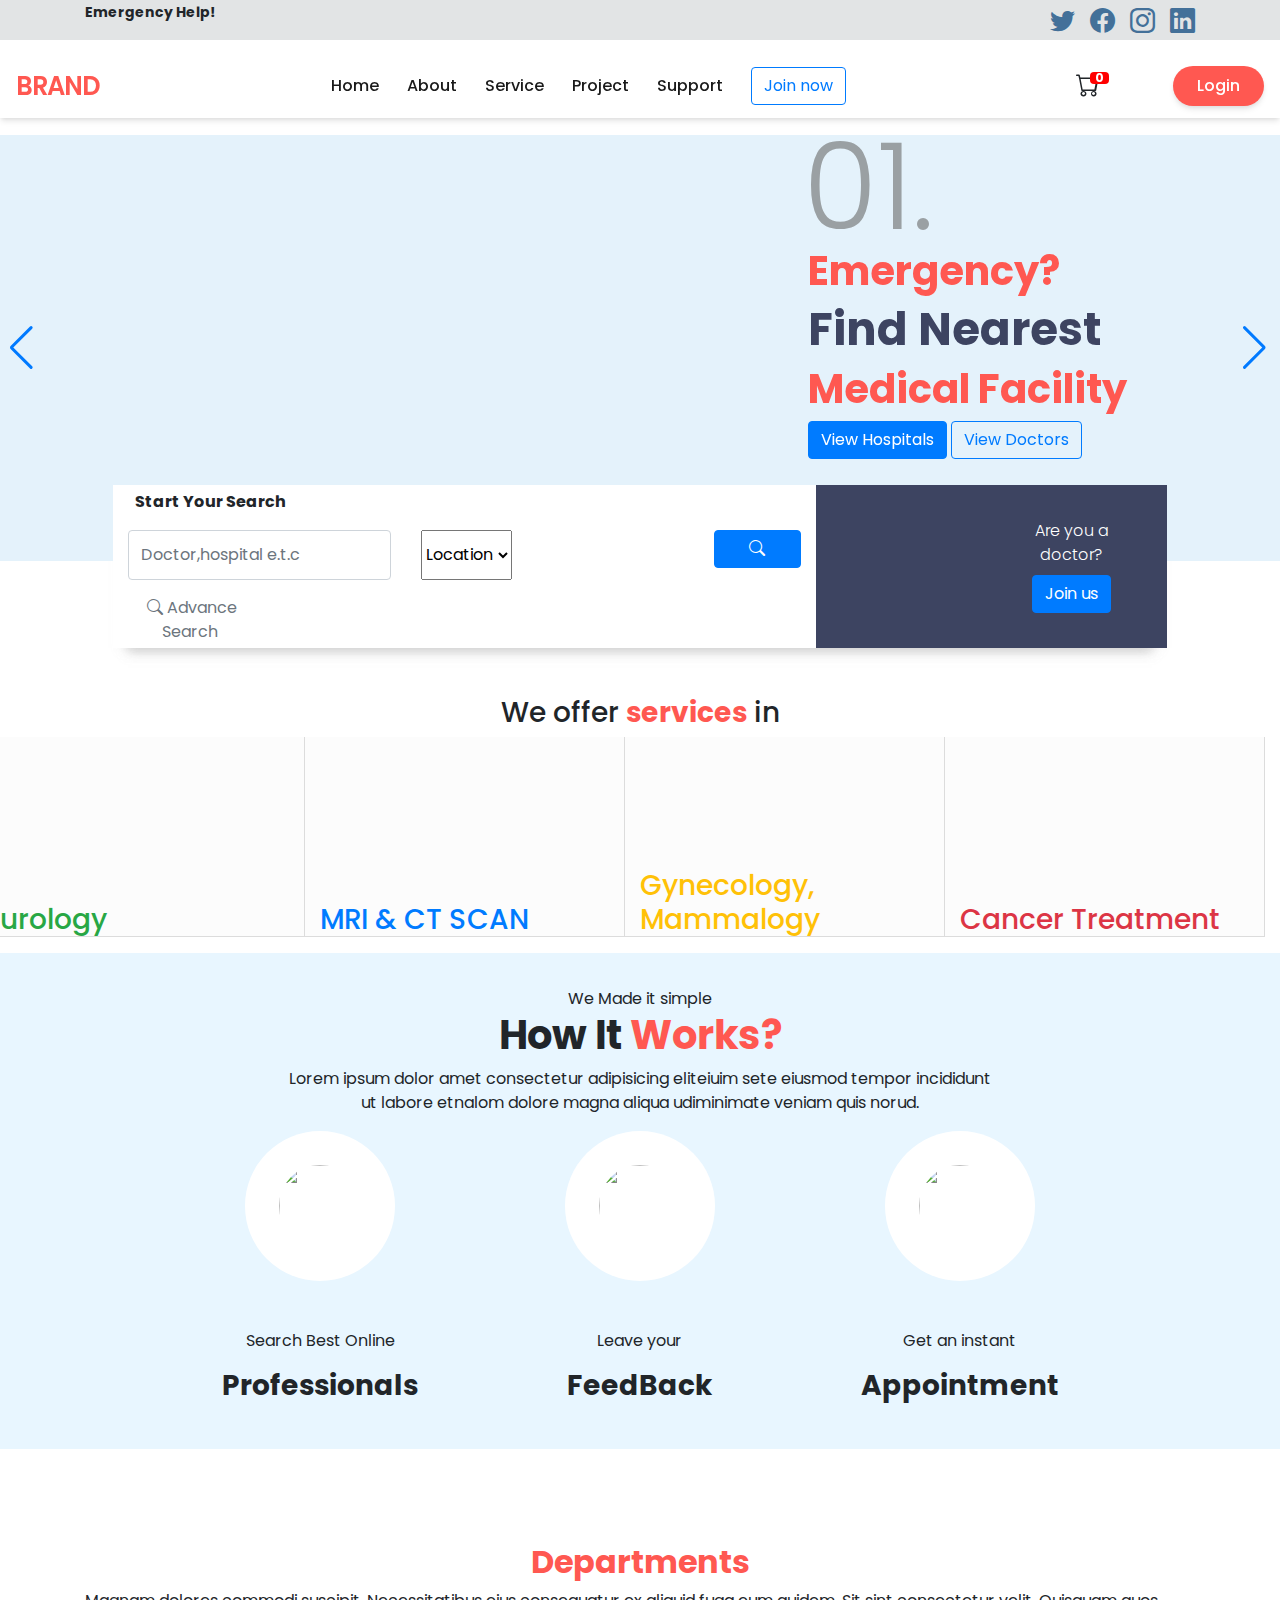
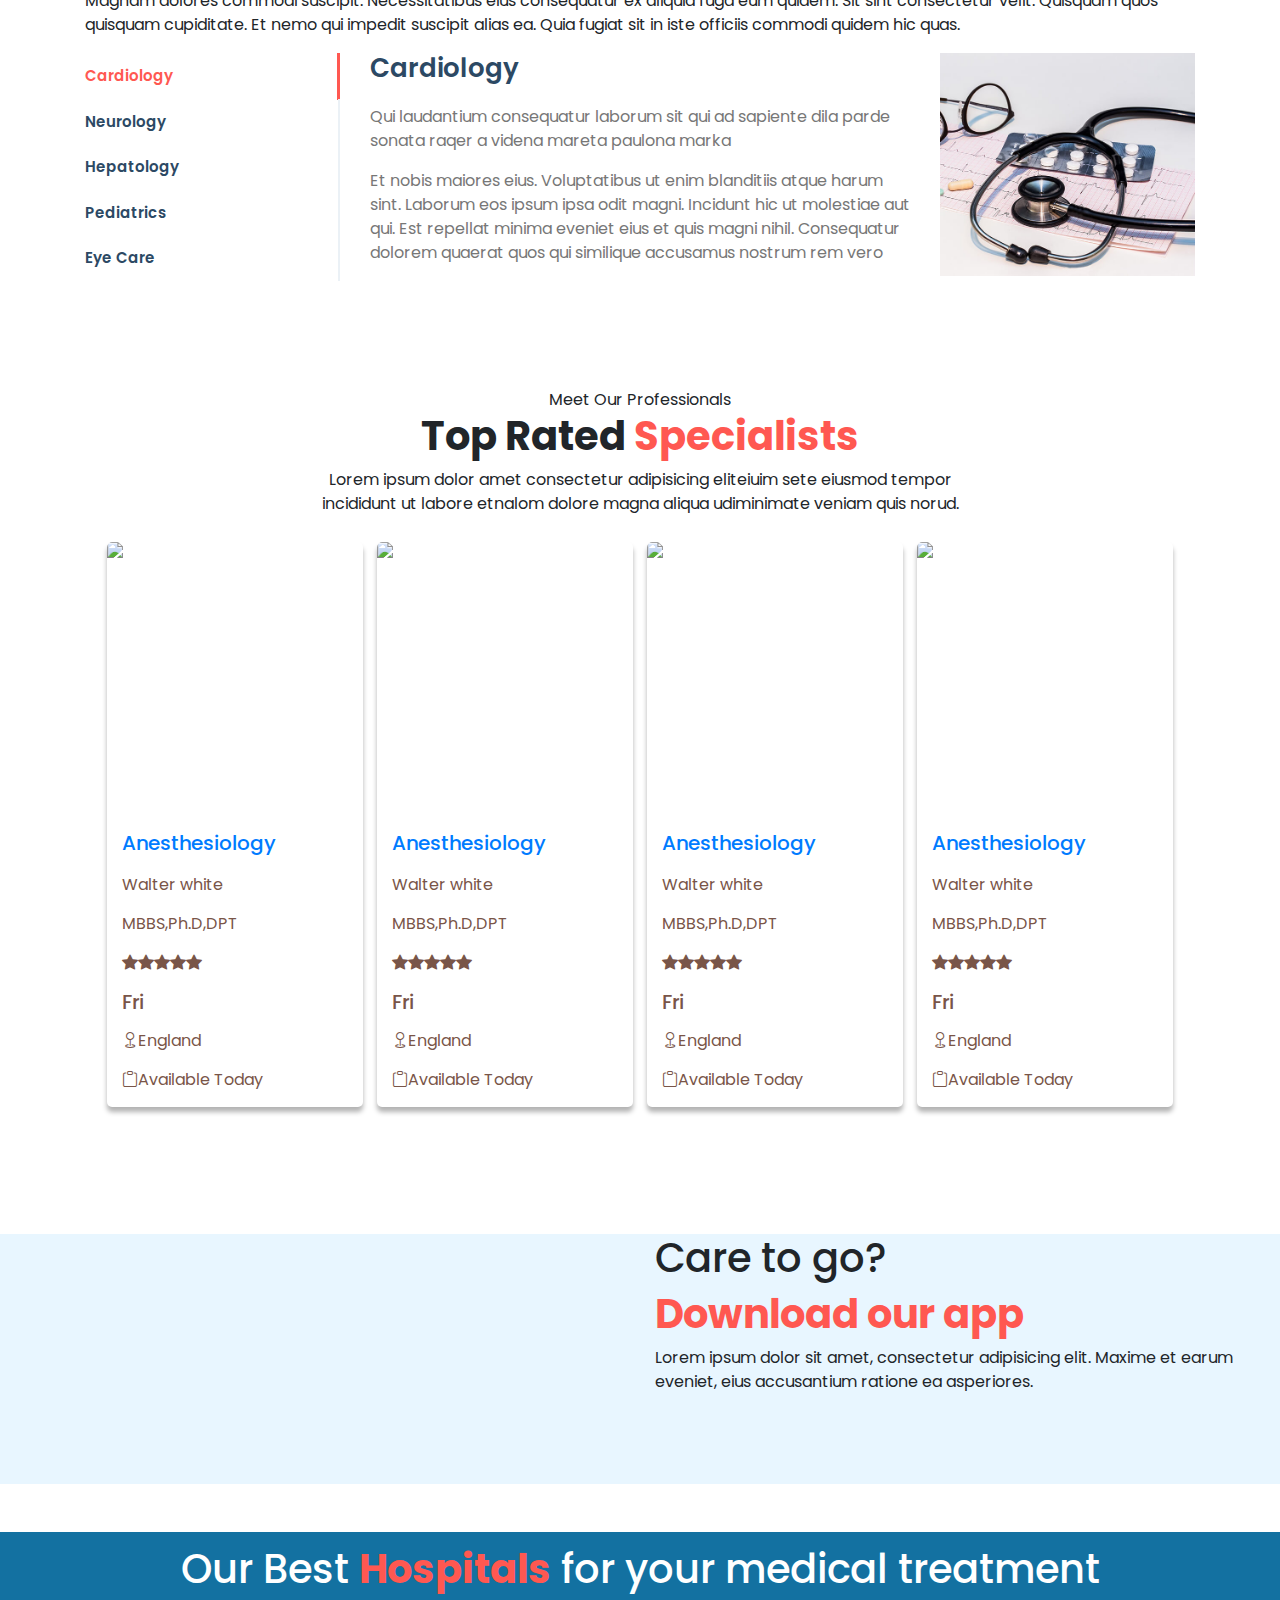
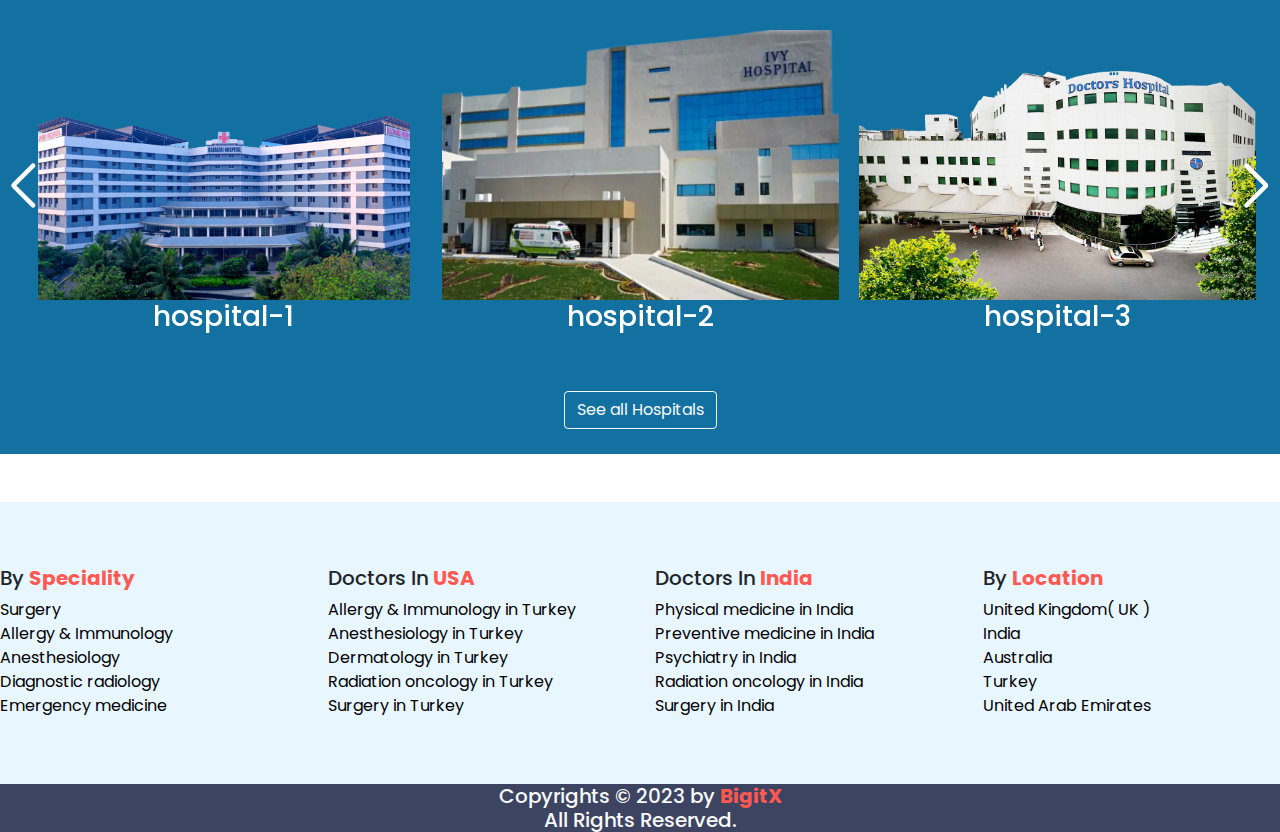
==== commit 1d14090b: ".." ====
--- a/index.html
+++ b/index.html
@@ -31,7 +31,7 @@
 			<a href="#" class="twitter" style="font-size: 25px;"><i class="bi bi-twitter fa-3x"></i></a>
 			<a href="#" class="facebook"  style="font-size: 25px;"><i class="bi bi-facebook"></i></a>
 			<a href="#" class="instagram"  style="font-size: 25px;"><i class="bi bi-instagram"></i></a>
-			<a href="#" class="linkedin"  style="font-size: 25px;"><i class="bi bi-linkedin"></i></i></a>
+			<a href="#" class="linkedin"  style="font-size: 25px;"><i class="bi bi-linkedin"></i></a>
 		  </div>
 		</div>
 	  </div>
@@ -84,7 +84,7 @@
 		<div class="swiper-content-slide">
 			<div class="row" style="height: auto;">
 				<div class="col-md-6 d-none d-md-flex justify-content-center align-items-center">
-					<img src="http://amentotech.com/projects/doctreat/wp-content/uploads/2019/08/img-01-1.png " class="d-none d-sm-none d-md-flex" " alt="">
+					<img src="http://amentotech.com/projects/doctreat/wp-content/uploads/2019/08/img-01-1.png " class="d-none d-sm-none d-md-flex" alt="">
 				</div>
 				<div class="col-md-6 d-flex align-items-center justify-content-center">
 					<div class="swiper-content-slide-text">
@@ -255,7 +255,7 @@
 
 				</div>
 				<div class="d-flex h-50 justify-content-center align-items-center">
-					<button class="btn btn-lg btn-outline-success">
+					<button class="btn btn-lg btn-outline-success services-button">
 					 book now
 				 </button>
 	 
@@ -278,7 +278,7 @@
 				</div>
 
 			<div class="d-flex h-50 justify-content-center align-items-center">
-				<button class="btn btn-lg btn-outline-primary">
+				<button class="btn btn-lg btn-outline-primary services-button">
 				 book now
 			 </button>
  
@@ -298,7 +298,7 @@
 			</div>
 
 			<div class="d-flex h-50 justify-content-center align-items-center ">
-				<button class="btn btn-lg btn-outline-warning">
+				<button class="btn btn-lg btn-outline-warning services-button">
 				 book now
 			 </button>
  
@@ -319,7 +319,7 @@
 				
 	
 			<div class="d-flex h-50 justify-content-center align-items-center">
-				<button class="btn btn-lg btn-outline-danger">
+				<button class="btn btn-lg btn-outline-danger services-button">
 				 book now
 			 </button>
  
@@ -352,7 +352,10 @@
 </div>
 <div class="row w-75 d-flex justify-content-center align-items-center m-auto text-center">
 	<div class="col-md-4 d-flex justify-content-center align-items-center flex-column">
-		<img src="http://amentotech.com/projects/doctreat/wp-content/uploads/2019/08/img-01-3.png" class="hiw-img" alt="">
+		
+			<img src="http://amentotech.com/projects/doctreat/wp-content/uploads/2019/08/img-01-3.png" class="hiw-img" alt="">
+
+		
 
 		<p class="mt-5">Search Best Online</p>
 		<h3 class="font-weight-bold">Professionals</h3>
--- a/index.css
+++ b/index.css
@@ -527,6 +527,10 @@
 	margin: 0;
   }
   
+  .services-button{
+	padding-left: 25% !important;
+	padding-right: 25% !important;
+  }
  
 
 .box-danger:hover{
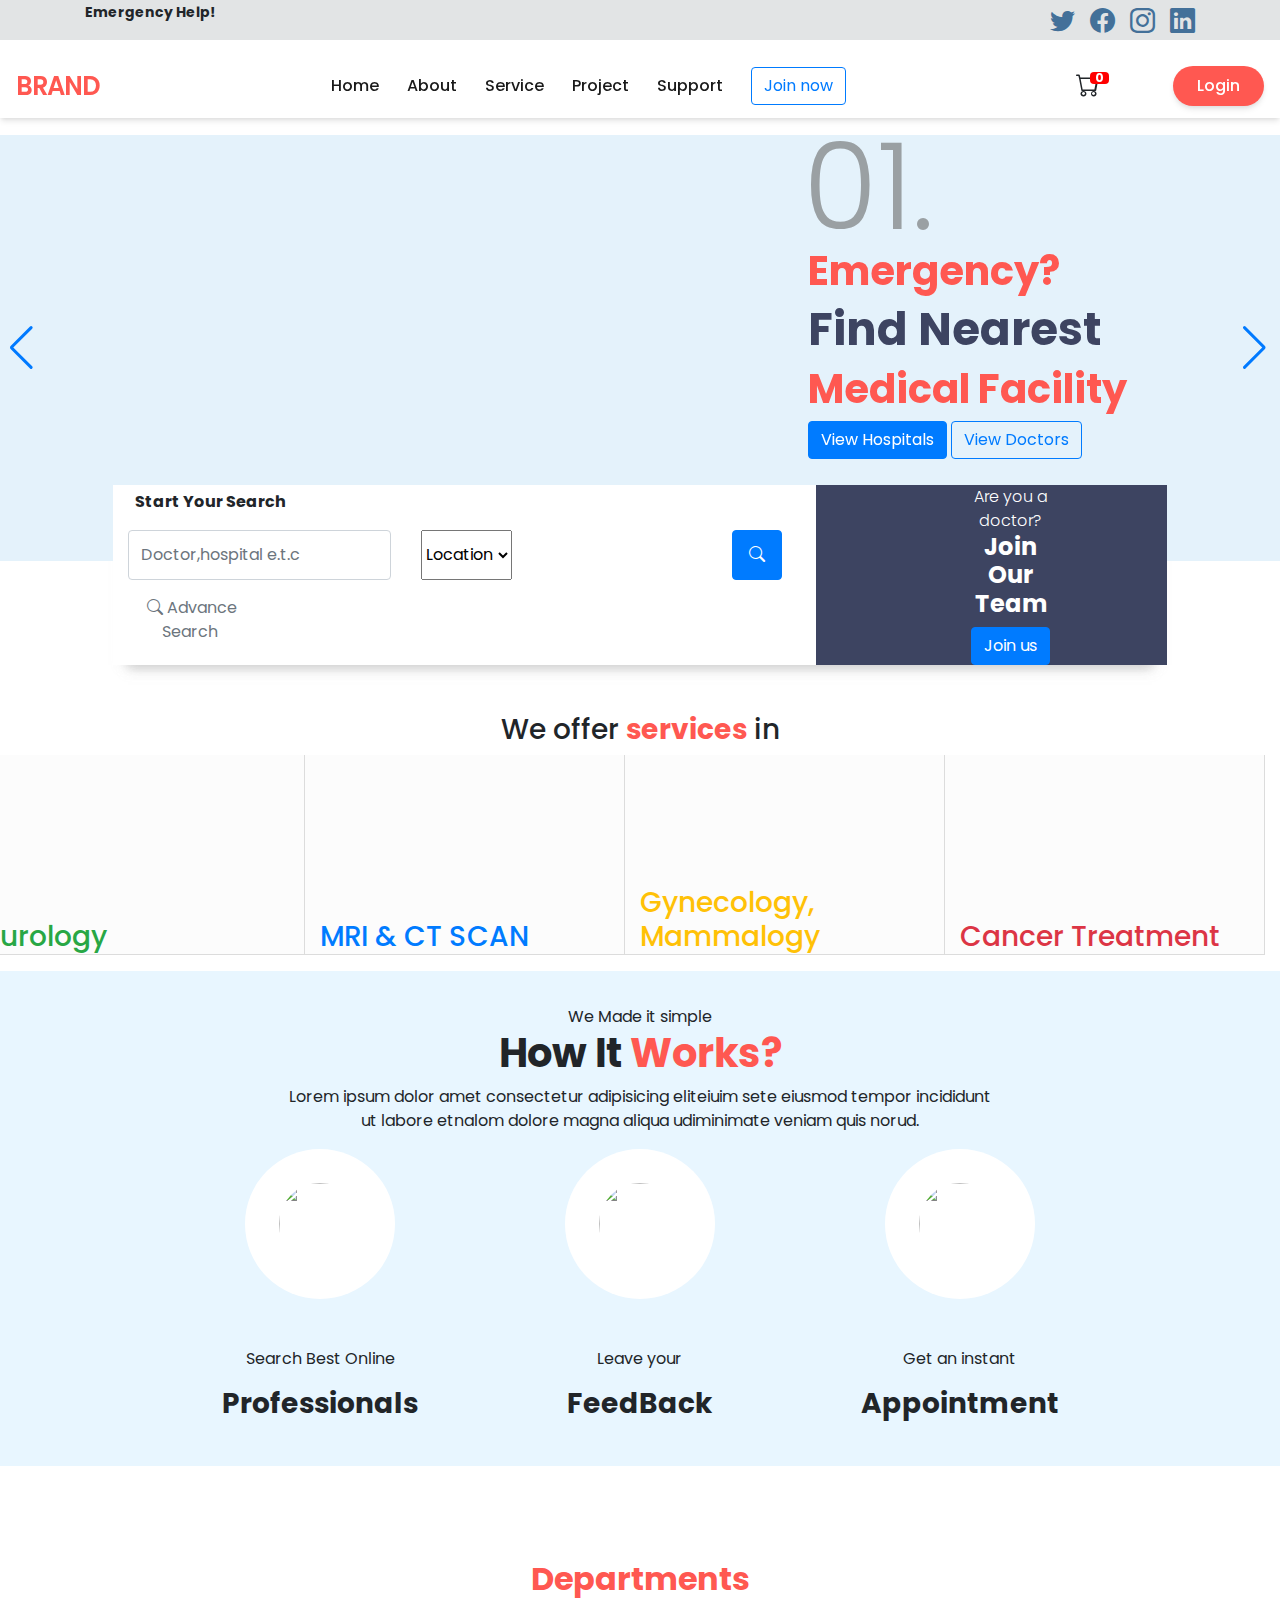
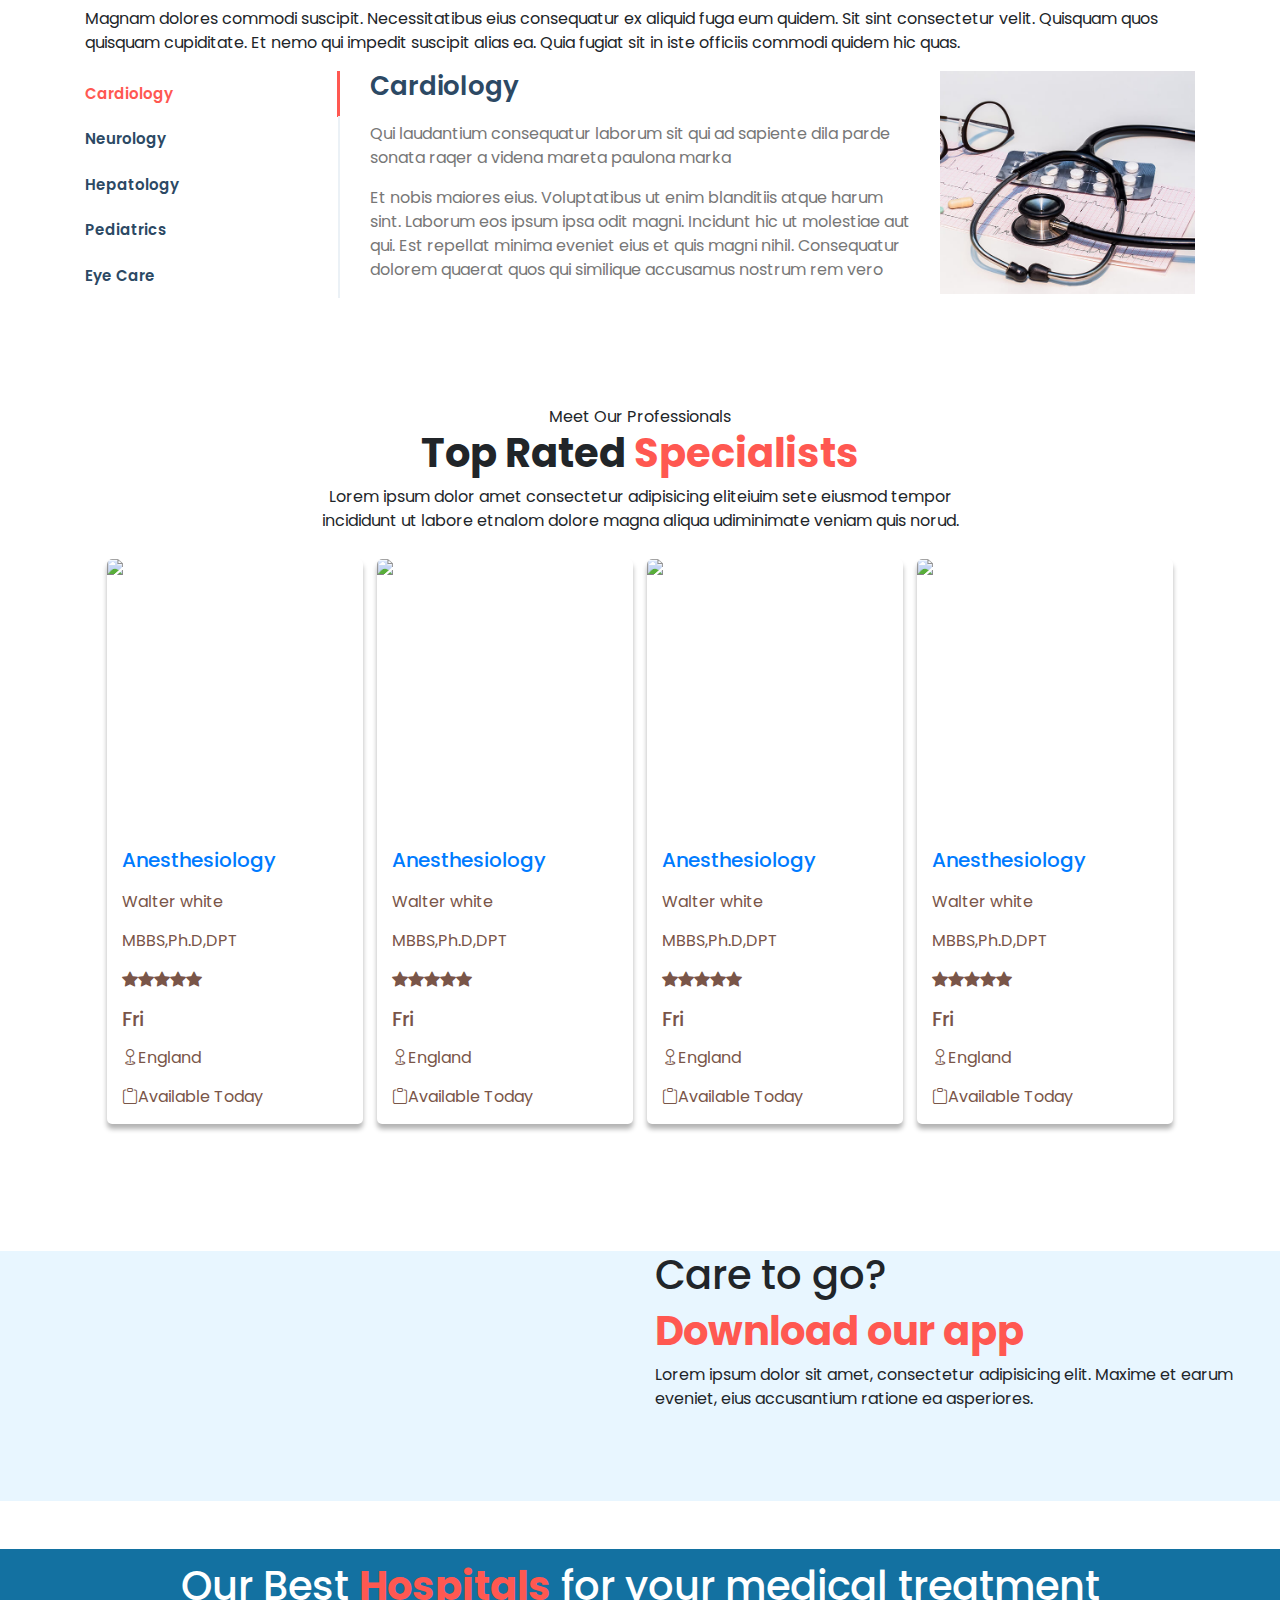
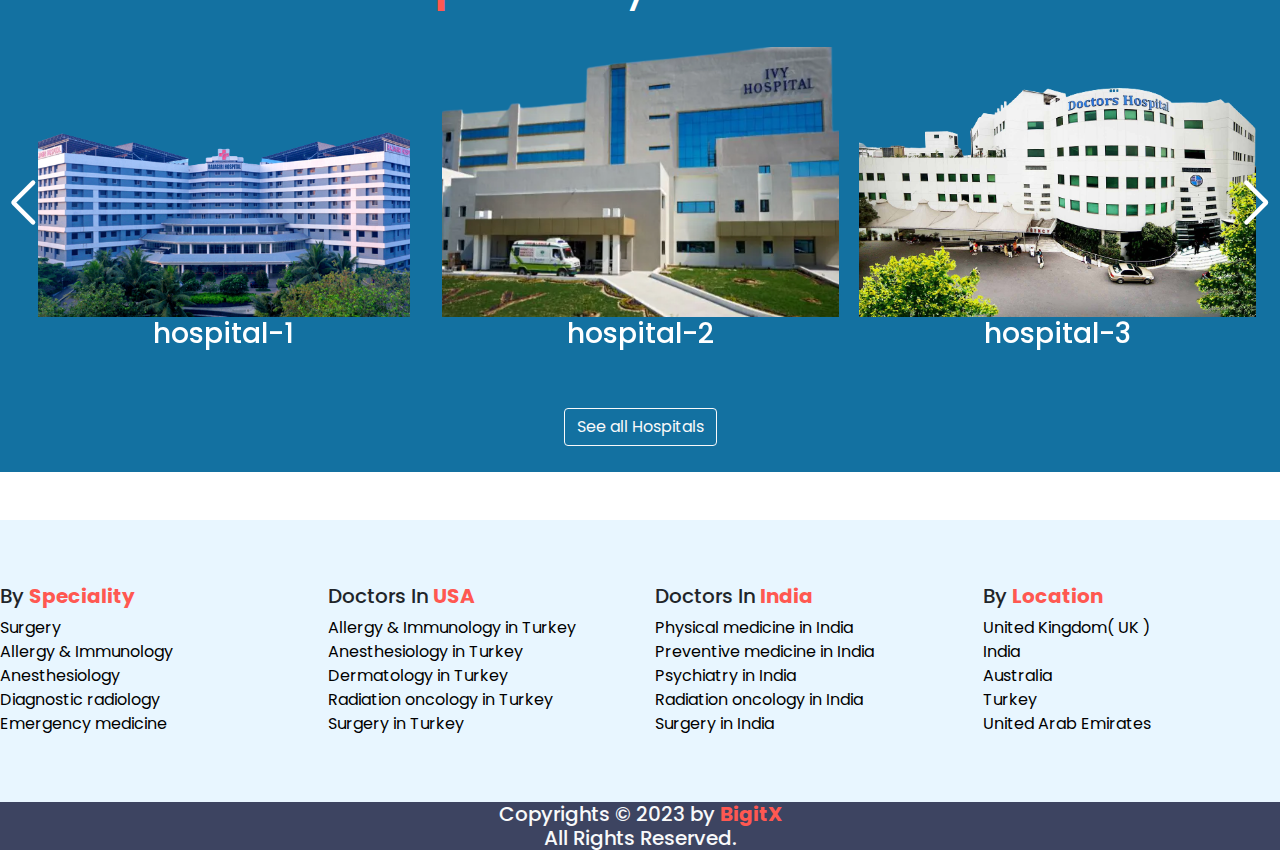
==== commit ab90695e: "." ====
--- a/index.html
+++ b/index.html
@@ -1,781 +1,992 @@
 <!DOCTYPE html>
 <html lang="en">
-<head>
-    <meta charset="UTF-8">
-    <meta http-equiv="X-UA-Compatible" content="IE=edge">
-    <meta name="viewport" content="width=device-width, initial-scale=1.0">
+  <head>
+    <meta charset="UTF-8" />
+    <meta http-equiv="X-UA-Compatible" content="IE=edge" />
+    <meta name="viewport" content="width=device-width, initial-scale=1.0" />
     <title>Document</title>
-    <link rel="stylesheet" href="index.css">
-	<link rel="stylesheet" href="style.css">
-	<link href="https://cdn.jsdelivr.net/npm/bootstrap@5.3.0-alpha3/dist/css/bootstrap.min.css" rel="stylesheet" integrity="sha384-KK94CHFLLe+nY2dmCWGMq91rCGa5gtU4mk92HdvYe+M/SXH301p5ILy+dN9+nJOZ" crossorigin="anonymous">
-	<link rel="stylesheet" href="https://cdn.jsdelivr.net/npm/bootstrap-icons@1.10.4/font/bootstrap-icons.css">
-	<link
-  rel="stylesheet"
-  href="https://cdn.jsdelivr.net/npm/swiper@9/swiper-bundle.min.css"
-/>
-<link rel="stylesheet" href="https://maxcdn.bootstrapcdn.com/bootstrap/4.5.2/css/bootstrap.min.css">
-
-
-</head>
-<body>
-			<!-- ==================TOP Bar===================== -->
-		<section class="top-bar">
-
-		
-	<div id="topbar" class="d-flex align-items-center fixed-top poppins">
-		<div class="container d-flex justify-content-between">
-		  <div class="contact-info d-flex align-items-center">
-		<p class="font-weight-bold">Emergency Help!</p>
-	     </div>
-		  <div class="d-flex social-links align-items-center">
-			<a href="#" class="twitter" style="font-size: 25px;"><i class="bi bi-twitter fa-3x"></i></a>
-			<a href="#" class="facebook"  style="font-size: 25px;"><i class="bi bi-facebook"></i></a>
-			<a href="#" class="instagram"  style="font-size: 25px;"><i class="bi bi-instagram"></i></a>
-			<a href="#" class="linkedin"  style="font-size: 25px;"><i class="bi bi-linkedin"></i></a>
-		  </div>
-		</div>
-	  </div>
-	</section>
-	  <!-- ===================NAV BAR========================== -->
-	 <section class="header1 poppins">
-
-	 
-    <header class="header">	
-	<div class="m-auto">
-		<nav class="navbar">
-			<a href="./index.html" class="brand">Brand</a>
-			<span class="overlay"></span>
-			<div class="menu m-auto" id="menu">
-				<ul class="menu-inner d-flex justify-content-center align-items-center">
-					<li class="menu-item"><a class="menu-link poppins" href="#">Home</a></li>
-					<li class="menu-item"><a class="menu-link" href="#">About</a></li>
-					<li class="menu-item"><a class="menu-link" href="#">Service</a></li>
-					<li class="menu-item"><a class="menu-link" href="#">Project</a></li>
-					<li class="menu-item"><a class="menu-link" href="#">Support</a></li>
-					<li><a href="./index.html" class="btn btn-outline-primary">Join now</a>
-					</li>
-				</ul>
-			</div>
-			<i class="bi bi-cart" style="font-size:24px"></i>
-            <span class='badge badge-warning' id='lblCartCount'>0</span>
-			<a href="./index.html" class="menu-block">Login</a>
-		<div class="burger" id="burger">
-				<span class="burger-line"></span>
-				<span class="burger-line"></span>
-				<span class="burger-line"></span>
-			</div>
-		</nav>
-	</div>
-</header>
-</section>
-
-
-
-
-<!-- ===========================carousel========================================== -->
-
-  <section class="carousel d-flex justify-content-center align-items-center" style="margin-top: 15vh ;">
-	
-<div class="swiper card_slider h-100 w-100">
-	
-	<div class="swiper-wrapper">
-	  <div class="swiper-slide">
-		
-		<div class="swiper-content-slide">
-			<div class="row" style="height: auto;">
-				<div class="col-md-6 d-none d-md-flex justify-content-center align-items-center">
-					<img src="http://amentotech.com/projects/doctreat/wp-content/uploads/2019/08/img-01-1.png " class="d-none d-sm-none d-md-flex" alt="">
-				</div>
-				<div class="col-md-6 d-flex align-items-center justify-content-center">
-					<div class="swiper-content-slide-text">
-						<h1><span class="carousel-heading-text">01.</span> </h1>
-						<h1><span class="carousel-heading-text-red">Emergency?</span> </h1>
-						<h1 class="carousel-heading-text-black">Find Nearest</h1>
-						<h1 class="carousel-heading-text-red" >Medical Facility</h1>
-						<button class="btn btn-primary">View Hospitals</button>
-						<button class="btn btn-outline-primary">View Doctors</button>
-					</div>
-				</div>
-			</div>
-			
-		</div>
-	  </div>
-	  <div class="swiper-slide"><div class="swiper-content-slide">
-		<div class="row" style="height: auto;">
-			<div class="col-md-6 justify-content-center align-items-center d-none d-md-flex">
-				<img src="http://amentotech.com/projects/doctreat/wp-content/uploads/2019/08/img-02-3.png" class="d-none d-sm-none d-md-flex" alt="">
-			</div>
-			<div class="col-md-6 d-flex align-items-center justify-content-center">
-				<div class="swiper-content-slide-text">
-					<h1><span class="carousel-heading-text">02.</span> </h1>
-						<h1><span class="carousel-heading-text-red">Emergency?</span> </h1>
-						<h1 class="carousel-heading-text-black">Find Nearest</h1>
-						<h1 class="carousel-heading-text-red" >Medical Facility</h1>
-						<button class="btn btn-primary">View Hospitals</button>
-						<button class="btn btn-outline-primary">View Doctors</button>
-				</div>
-			</div>
-		</div>
-		
-	</div></div>
-	  <div class="swiper-slide"><div class="swiper-content-slide">
-		<div class="row" style="height: auto">
-			<div class="col-md-6 justify-content-center align-items-center d-none d-md-flex">
-				<img src="http://amentotech.com/projects/doctreat/wp-content/uploads/2019/08/img-03-2.png" class="d-none d-sm-none d-md-flex" alt="">
-			</div>
-			<div class="col-md-6 d-flex align-items-center justify-content-center">
-				<div class="swiper-content-slide-text">
-					<h1><span class="carousel-heading-text">03.</span> </h1>
-						<h1><span class="carousel-heading-text-red">Emergency?</span> </h1>
-						<h1 class="carousel-heading-text-black">Find Nearest</h1>
-						<h1 class="carousel-heading-text-red" >Medical Facility</h1>
-						<button class="btn btn-primary">View Hospitals</button>
-						<button class="btn btn-outline-primary">View Doctors</button>
-				</div>
-			</div>
-		</div>
-		
-	</div></div>
-	  
-	</div>
-	<div class="swiper-button-prev d-none d-sm-block"></div>
-	<div class="swiper-button-next d-none d-sm-block"></div>
-  
- </div>
-</section>
-
-<!-- ============================search======================================== -->
-
-
- <section class="search-bar" >
-
-	
-<div class="row">
-		<div class="col-md-8 search-row">
-			<h2 class="search-heading">Start Your Search</h2>
-			
-			<div class="row">
-				<div class="col-md-5 my-1 w-100">
-					<input class="form-control form-controlcss w-100" type="text" placeholder="Doctor,hospital e.t.c" aria-label="default input example">
-				</div>
-				<div class="col-md-5 my-1 w-100">
-					<select class="form-select form-controlcss" aria-label="Select an option">
-						<option selected>Location</option>
-						<option value="option1">Option 1</option>
-						<option value="option2">Option 2</option>
-						<option value="option3">Option 3</option>
-						<option value="option4">Option 4</option>
-					  </select>
-					  </div>
-					  <div class="col-md-2 my-1">
-						<button class="btn btn-primary w-100"><span class="show-text">Search Here</span> <i class="bi bi-search"></i></button>
-						</div>
-					  <div class="col-md-5 my-1">
-						<select class="form-select additional-input form-controlcss" aria-label="Select an option">
-							<option selected>Desired Time</option>
-							<option value="option1">Option 1</option>
-							<option value="option2">Option 2</option>
-							<option value="option3">Option 3</option>
-							<option value="option4">Option 4</option>
-						  </select>
-						
-					</div>
-					<div class="col-md-5 my-1">
-						<select class="form-select additional-input form-controlcss" aria-label="Select an option">
-							<option selected>Department</option>
-							<option value="option1">Option 1</option>
-							<option value="option2">Option 2</option>
-							<option value="option3">Option 3</option>
-							<option value="option4">Option 4</option>
-				       </select>
-				</div>
-				
-			
-				<div class="d-flex align-items-end mt-auto">
-
-					<button class="w-75 mx-auto my-1 text-muted" id="toggleBtn"><i class="bi bi-search mx-1"></i>Advance Search</button>
-				</div>
-				
-			
-			</div>
-		</div>
-		
-		<div class="col-md-4 d-flex join-as-doctors flex-row z-1 search-img-bar text-center d-none d-sm-none d-md-flex">
-			<div class="col-lg-6 d-none d-lg-flex">
-				<div class="d-flex justify-content-center align-items-end">
-
-					<img src="http://amentotech.com/projects/doctreat/wp-content/uploads/2019/08/img-04-1.png" class="img-fluid" alt="">
-				</div>
-			</div>
-			<div class="col-lg-6 col-md-12 d-flex justify-content-center align-items-center">
-
-				<div class=" d-none d-md-flex">
-					<div class="search-img-bar text-center ">
-						<p class="text-white font-weight-light m-0">
-							Are you a doctor?
-						</p>
-						<h4 class="text-white font-weight-bolder m-0 join-our-team">Join Our Team</h4>
-						<button class="btn btn-primary mt-2">Join us</button>
-				</div>
-			</div>
-			</div>
-			
-			
-		</div>
-	</div>
-
-	
-	
-	
-</section>
-
-
-
-
-
-
-<!-- =======================services======================== -->
-
-
- <section class="services mt-5">
-	<div class="text-center">
-
-		<h3>We offer <span class="red-text">services</span> in</h3>
-	</div>
-	<div class="d-flex row w-100 overflow-hidden">
-
-
-		<div class="box col-md-3 box-success">
-			<div class="content services2-bg">
-			
-			</div>
-			<div class="hid-box w-100">
-				<div class="h-50 d-flex flex-column justify-content-end">
-					<h3 class="text-success mb-0">urology</h3>
-
-				</div>
-				<div class="d-flex h-50 justify-content-center align-items-center">
-					<button class="btn btn-lg btn-outline-success services-button">
-					 book now
-				 </button>
-	 
-				 </div>
-	
-				
-			</div>
-		  </div>
-
-
-
-	  <div class="box col-md-3 box-primary">
-		<div class="content services2-bg">
-		
-		</div>
-		<div class="hid-box w-100">
-				<div class="h-50 d-flex flex-column justify-content-end">
-					<h3 class="text-primary  mb-0">MRI & CT SCAN</h3>
-
-				</div>
-
-			<div class="d-flex h-50 justify-content-center align-items-center">
-				<button class="btn btn-lg btn-outline-primary services-button">
-				 book now
-			 </button>
- 
-			 </div>
-
-			
-		</div>
-	  </div>
-	  <div class="box col-md-3 d-none d-sm-none d-md-flex box-warning">
-		<div class="content services3-bg">
-		
-		</div>
-		<div class="hid-box w-100">
-			<div class="h-50  d-flex flex-column justify-content-end">
-				<h3 class="text-warning mb-0">Gynecology, Mammalogy</h3>
-
-			</div>
-
-			<div class="d-flex h-50 justify-content-center align-items-center ">
-				<button class="btn btn-lg btn-outline-warning services-button">
-				 book now
-			 </button>
- 
-			 </div>
-		</div>
-	  </div>
-	  <div class="box col-md-3 d-none d-sm-none d-md-flex box-danger">
-		<div class="content services4-bg">
-		
-		</div>
-		<div class="hid-box w-100">
-			<div class="h-50 d-flex flex-column justify-content-end">
-				<h3 class="text-danger mb-0">Cancer Treatment</h3>
-
-			</div>
-
-			
-				
-	
-			<div class="d-flex h-50 justify-content-center align-items-center">
-				<button class="btn btn-lg btn-outline-danger services-button">
-				 book now
-			 </button>
- 
-			 </div>
-			
-		</div>
-	  </div>
-	  
-	</div>
-	
-	  
-</section>
-
-
-
-
-<!-- =====================how it works============================== -->
-
-
-<section class="how-it-works mt-3">
-<div class="hero-text text-center w-75 m-auto mt-5">
-	<div class="invisible" style="margin: 10px;">.</div>
-	<p class="mb-0">We Made it simple</p>
-	<h1 class="mt-0"><span class="font-weight-bold">How It</span><span class="carousel-heading-text-red font-weight-bolder"> Works?</span> </h1>
-	<div class="d-flex justify-content-center align-items-center">
-
-		<p class="w-75 text-center">Lorem ipsum dolor amet consectetur adipisicing eliteiuim sete eiusmod tempor incididunt ut labore etnalom dolore magna aliqua udiminimate veniam quis norud.</p>
-	</div>
-	<!-- <div class="invisible" style="margin: 15px;">.</div> -->
-</div>
-<div class="row w-75 d-flex justify-content-center align-items-center m-auto text-center">
-	<div class="col-md-4 d-flex justify-content-center align-items-center flex-column">
-		
-			<img src="http://amentotech.com/projects/doctreat/wp-content/uploads/2019/08/img-01-3.png" class="hiw-img" alt="">
-
-		
-
-		<p class="mt-5">Search Best Online</p>
-		<h3 class="font-weight-bold">Professionals</h3>
-	</div>
-
-	<div class="col-md-4 d-flex justify-content-center align-items-center flex-column">
-		<img src="http://amentotech.com/projects/doctreat/wp-content/uploads/2019/08/img-03-3.png" class="hiw-img" alt="">
-		<p class="mt-5">Leave your</p>
-		<h3 class="font-weight-bold">FeedBack</h3>
-		</div>
-
-	<div class="col-md-4 d-flex justify-content-center align-items-center flex-column">
-		<img src="http://amentotech.com/projects/doctreat/wp-content/uploads/2019/08/img-02-4.png" class="hiw-img" alt="">
-		<p class="mt-5">Get an instant</p>
-		<h3 class="font-weight-bold">Appointment</h3>
-	</div>
-
-	
-	<div class="invisible" style="margin: 7px;">.</div>
-</div>
-
-</section>
-
-
-
+    <link rel="stylesheet" href="index.css" />
+    <link rel="stylesheet" href="style.css" />
+    <link
+      href="https://cdn.jsdelivr.net/npm/bootstrap@5.3.0-alpha3/dist/css/bootstrap.min.css"
+      rel="stylesheet"
+      integrity="sha384-KK94CHFLLe+nY2dmCWGMq91rCGa5gtU4mk92HdvYe+M/SXH301p5ILy+dN9+nJOZ"
+      crossorigin="anonymous"
+    />
+    <link
+      rel="stylesheet"
+      href="https://cdn.jsdelivr.net/npm/bootstrap-icons@1.10.4/font/bootstrap-icons.css"
+    />
+    <link
+      rel="stylesheet"
+      href="https://cdn.jsdelivr.net/npm/swiper@9/swiper-bundle.min.css"
+    />
+    <link
+      rel="stylesheet"
+      href="https://maxcdn.bootstrapcdn.com/bootstrap/4.5.2/css/bootstrap.min.css"
+    />
+  </head>
+  <body>
+    <!-- ==================TOP Bar===================== -->
+    <section class="top-bar">
+      <div id="topbar" class="d-flex align-items-center fixed-top poppins">
+        <div class="container d-flex justify-content-between">
+          <div class="contact-info d-flex align-items-center">
+            <p class="font-weight-bold">Emergency Help!</p>
+          </div>
+          <div class="d-flex social-links align-items-center">
+            <a href="#" class="twitter" style="font-size: 25px"
+              ><i class="bi bi-twitter fa-3x"></i
+            ></a>
+            <a href="#" class="facebook" style="font-size: 25px"
+              ><i class="bi bi-facebook"></i
+            ></a>
+            <a href="#" class="instagram" style="font-size: 25px"
+              ><i class="bi bi-instagram"></i
+            ></a>
+            <a href="#" class="linkedin" style="font-size: 25px"
+              ><i class="bi bi-linkedin"></i
+            ></a>
+          </div>
+        </div>
+      </div>
+    </section>
+    <!-- ===================NAV BAR========================== -->
+    <section class="header1 poppins">
+      <header class="header">
+        <div class="m-auto">
+          <nav class="navbar">
+            <a href="./index.html" class="brand">Brand</a>
+            <span class="overlay"></span>
+            <div class="menu m-auto" id="menu">
+              <ul
+                class="menu-inner d-flex justify-content-center align-items-center"
+              >
+                <li class="menu-item">
+                  <a class="menu-link poppins" href="#">Home</a>
+                </li>
+                <li class="menu-item">
+                  <a class="menu-link" href="#">About</a>
+                </li>
+                <li class="menu-item">
+                  <a class="menu-link" href="#">Service</a>
+                </li>
+                <li class="menu-item">
+                  <a class="menu-link" href="#">Project</a>
+                </li>
+                <li class="menu-item">
+                  <a class="menu-link" href="#">Support</a>
+                </li>
+                <li>
+                  <a href="./index.html" class="btn btn-outline-primary"
+                    >Join now</a
+                  >
+                </li>
+              </ul>
+            </div>
+            <i class="bi bi-cart" style="font-size: 24px"></i>
+            <span class="badge badge-warning" id="lblCartCount">0</span>
+            <a href="./index.html" class="menu-block">Login</a>
+            <div class="burger" id="burger">
+              <span class="burger-line"></span>
+              <span class="burger-line"></span>
+              <span class="burger-line"></span>
+            </div>
+          </nav>
+        </div>
+      </header>
+    </section>
+
+    <!-- ===========================carousel========================================== -->
+
+    <section
+      class="carousel d-flex justify-content-center align-items-center"
+      style="margin-top: 15vh"
+    >
+      <div class="swiper card_slider h-100 w-100">
+        <div class="swiper-wrapper">
+          <div class="swiper-slide">
+            <div class="swiper-content-slide">
+              <div class="row" style="height: auto">
+                <div
+                  class="col-md-6 d-none d-md-flex justify-content-center align-items-center"
+                >
+                  <img
+                    src="http://amentotech.com/projects/doctreat/wp-content/uploads/2019/08/img-01-1.png "
+                    class="d-none d-sm-none d-md-flex"
+                    alt=""
+                  />
+                </div>
+                <div
+                  class="col-md-6 d-flex align-items-center justify-content-center"
+                >
+                  <div class="swiper-content-slide-text">
+                    <h1><span class="carousel-heading-text">01.</span></h1>
+                    <h1>
+                      <span class="carousel-heading-text-red">Emergency?</span>
+                    </h1>
+                    <h1 class="carousel-heading-text-black">Find Nearest</h1>
+                    <h1 class="carousel-heading-text-red">Medical Facility</h1>
+                    <button class="btn btn-primary">View Hospitals</button>
+                    <button class="btn btn-outline-primary">
+                      View Doctors
+                    </button>
+                  </div>
+                </div>
+              </div>
+            </div>
+          </div>
+          <div class="swiper-slide">
+            <div class="swiper-content-slide">
+              <div class="row" style="height: auto">
+                <div
+                  class="col-md-6 justify-content-center align-items-center d-none d-md-flex"
+                >
+                  <img
+                    src="http://amentotech.com/projects/doctreat/wp-content/uploads/2019/08/img-02-3.png"
+                    class="d-none d-sm-none d-md-flex"
+                    alt=""
+                  />
+                </div>
+                <div
+                  class="col-md-6 d-flex align-items-center justify-content-center"
+                >
+                  <div class="swiper-content-slide-text">
+                    <h1><span class="carousel-heading-text">02.</span></h1>
+                    <h1>
+                      <span class="carousel-heading-text-red">Emergency?</span>
+                    </h1>
+                    <h1 class="carousel-heading-text-black">Find Nearest</h1>
+                    <h1 class="carousel-heading-text-red">Medical Facility</h1>
+                    <button class="btn btn-primary">View Hospitals</button>
+                    <button class="btn btn-outline-primary">
+                      View Doctors
+                    </button>
+                  </div>
+                </div>
+              </div>
+            </div>
+          </div>
+          <div class="swiper-slide">
+            <div class="swiper-content-slide">
+              <div class="row" style="height: auto">
+                <div
+                  class="col-md-6 justify-content-center align-items-center d-none d-md-flex"
+                >
+                  <img
+                    src="http://amentotech.com/projects/doctreat/wp-content/uploads/2019/08/img-03-2.png"
+                    class="d-none d-sm-none d-md-flex"
+                    alt=""
+                  />
+                </div>
+                <div
+                  class="col-md-6 d-flex align-items-center justify-content-center"
+                >
+                  <div class="swiper-content-slide-text">
+                    <h1><span class="carousel-heading-text">03.</span></h1>
+                    <h1>
+                      <span class="carousel-heading-text-red">Emergency?</span>
+                    </h1>
+                    <h1 class="carousel-heading-text-black">Find Nearest</h1>
+                    <h1 class="carousel-heading-text-red">Medical Facility</h1>
+                    <button class="btn btn-primary">View Hospitals</button>
+                    <button class="btn btn-outline-primary">
+                      View Doctors
+                    </button>
+                  </div>
+                </div>
+              </div>
+            </div>
+          </div>
+        </div>
+        <div class="swiper-button-prev d-none d-sm-block"></div>
+        <div class="swiper-button-next d-none d-sm-block"></div>
+      </div>
+    </section>
+
+    <!-- ============================search======================================== -->
+
+    <section class="search-bar">
+      <div class="row">
+        <div class="col-md-8 search-row">
+          <h2 class="search-heading">Start Your Search</h2>
+
+          <div class="row">
+            <div class="col-md-5 my-1 w-100">
+              <input
+                class="form-control form-controlcss w-100"
+                type="text"
+                placeholder="Doctor,hospital e.t.c"
+                aria-label="default input example"
+              />
+            </div>
+            <div class="col-md-5 my-1 w-100">
+              <select
+                class="form-select form-controlcss"
+                aria-label="Select an option"
+              >
+                <option selected>Location</option>
+                <option value="option1">Option 1</option>
+                <option value="option2">Option 2</option>
+                <option value="option3">Option 3</option>
+                <option value="option4">Option 4</option>
+              </select>
+            </div>
+            <div class="col-md-2 my-1 text-center">
+              <button class="btn btn-primary search-button ">
+                <span class="show-text">Search Here</span>
+                <i class="bi bi-search"></i>
+              </button>
+            </div>
+            <div class="col-md-5 my-1">
+              <select
+                class="form-select additional-input form-controlcss"
+                aria-label="Select an option"
+              >
+                <option selected>Desired Time</option>
+                <option value="option1">Option 1</option>
+                <option value="option2">Option 2</option>
+                <option value="option3">Option 3</option>
+                <option value="option4">Option 4</option>
+              </select>
+            </div>
+            <div class="col-md-5 my-1">
+              <select
+                class="form-select additional-input form-controlcss"
+                aria-label="Select an option"
+              >
+                <option selected>Department</option>
+                <option value="option1">Option 1</option>
+                <option value="option2">Option 2</option>
+                <option value="option3">Option 3</option>
+                <option value="option4">Option 4</option>
+              </select>
+            </div>
+
+            <div class="d-flex align-items-end mt-auto">
+              <button class="w-75 mx-auto my-1 text-muted" id="toggleBtn">
+                <i class="bi bi-search mx-1"></i>Advance Search
+              </button>
+            </div>
+          </div>
+        </div>
+
+        <div class="col-md-4 d-flex join-as-doctors flex-row z-1 text-center">
+          <div
+            class="search-img-bar d-flex justify-content-center align-items-center"
+          >
+            <div class="col-lg-6 d-lg-flex">
+              <div class="d-flex justify-content-center align-items-end">
+                <img
+                  src="http://amentotech.com/projects/doctreat/wp-content/uploads/2019/08/img-04-1.png"
+                  class="img-fluid"
+                  alt=""
+                />
+              </div>
+            </div>
+            <div
+              class="col-lg-6 col-md-12 d-flex justify-content-center align-items-center"
+            >
+              <div class="d-none d-md-flex">
+                <div class="search-img-bar text-center">
+                  <p class="text-white font-weight-light m-0">
+                    Are you a doctor?
+                  </p>
+                  <h4 class="text-white font-weight-bolder m-0 join-our-team">
+                    Join Our Team
+                  </h4>
+                  <button class="btn btn-primary mt-2">Join us</button>
+                </div>
+              </div>
+            </div>
+          </div>
+        </div>
+      </div>
+    </section>
+
+    <!-- =======================services======================== -->
+
+    <section class="services mt-5">
+      <div class="text-center">
+        <h3>We offer <span class="red-text">services</span> in</h3>
+      </div>
+      <div class="d-flex row w-100 overflow-hidden">
+        <div class="box col-md-3 box-success">
+          <div class="content services2-bg"></div>
+          <div class="hid-box w-100">
+            <div class="h-50 d-flex flex-column justify-content-end">
+              <h3 class="text-success mb-0">urology</h3>
+            </div>
+            <div class="d-flex h-50 justify-content-center align-items-center">
+              <button class="btn btn-lg btn-outline-success services-button">
+                book now
+              </button>
+            </div>
+          </div>
+        </div>
+
+        <div class="box col-md-3 box-primary">
+          <div class="content services2-bg"></div>
+          <div class="hid-box w-100">
+            <div class="h-50 d-flex flex-column justify-content-end">
+              <h3 class="text-primary mb-0">MRI & CT SCAN</h3>
+            </div>
+
+            <div class="d-flex h-50 justify-content-center align-items-center">
+              <button class="btn btn-lg btn-outline-primary services-button">
+                book now
+              </button>
+            </div>
+          </div>
+        </div>
+        <div class="box col-md-3 d-none d-sm-none d-md-flex box-warning">
+          <div class="content services3-bg"></div>
+          <div class="hid-box w-100">
+            <div class="h-50 d-flex flex-column justify-content-end">
+              <h3 class="text-warning mb-0">Gynecology, Mammalogy</h3>
+            </div>
+
+            <div class="d-flex h-50 justify-content-center align-items-center">
+              <button class="btn btn-lg btn-outline-warning services-button">
+                book now
+              </button>
+            </div>
+          </div>
+        </div>
+        <div class="box col-md-3 d-none d-sm-none d-md-flex box-danger">
+          <div class="content services4-bg"></div>
+          <div class="hid-box w-100">
+            <div class="h-50 d-flex flex-column justify-content-end">
+              <h3 class="text-danger mb-0">Cancer Treatment</h3>
+            </div>
+
+            <div class="d-flex h-50 justify-content-center align-items-center">
+              <button class="btn btn-lg btn-outline-danger services-button">
+                book now
+              </button>
+            </div>
+          </div>
+        </div>
+      </div>
+    </section>
+
+    <!-- =====================how it works============================== -->
+
+    <section class="how-it-works mt-3">
+      <div class="hero-text text-center w-75 m-auto mt-5">
+        <div class="invisible" style="margin: 10px">.</div>
+        <p class="mb-0">We Made it simple</p>
+        <h1 class="mt-0">
+          <span class="font-weight-bold">How It</span
+          ><span class="carousel-heading-text-red font-weight-bolder">
+            Works?</span
+          >
+        </h1>
+        <div class="d-flex justify-content-center align-items-center">
+          <p class="w-75 text-center">
+            Lorem ipsum dolor amet consectetur adipisicing eliteiuim sete
+            eiusmod tempor incididunt ut labore etnalom dolore magna aliqua
+            udiminimate veniam quis norud.
+          </p>
+        </div>
+        <!-- <div class="invisible" style="margin: 15px;">.</div> -->
+      </div>
+      <div
+        class="row w-75 d-flex justify-content-center align-items-center m-auto text-center"
+      >
+        <div
+          class="col-md-4 d-flex justify-content-center align-items-center flex-column"
+        >
+          <img
+            src="http://amentotech.com/projects/doctreat/wp-content/uploads/2019/08/img-01-3.png"
+            class="hiw-img"
+            alt=""
+          />
+
+          <p class="mt-5">Search Best Online</p>
+          <h3 class="font-weight-bold">Professionals</h3>
+        </div>
+
+        <div
+          class="col-md-4 d-flex justify-content-center align-items-center flex-column"
+        >
+          <img
+            src="http://amentotech.com/projects/doctreat/wp-content/uploads/2019/08/img-03-3.png"
+            class="hiw-img"
+            alt=""
+          />
+          <p class="mt-5">Leave your</p>
+          <h3 class="font-weight-bold">FeedBack</h3>
+        </div>
+
+        <div
+          class="col-md-4 d-flex justify-content-center align-items-center flex-column"
+        >
+          <img
+            src="http://amentotech.com/projects/doctreat/wp-content/uploads/2019/08/img-02-4.png"
+            class="hiw-img"
+            alt=""
+          />
+          <p class="mt-5">Get an instant</p>
+          <h3 class="font-weight-bold">Appointment</h3>
+        </div>
+
+        <div class="invisible" style="margin: 7px">.</div>
+      </div>
+    </section>
 
     <!-- ======= Departments Section ======= -->
-	<div class="invisible" style="margin: 35px;">.</div>
+    <div class="invisible" style="margin: 35px">.</div>
 
     <section id="departments" class="departments">
-		<div class="container">
-  
-		  <div class="section-title">
-			<h2 class="text-center red-text">Departments</h2>
-			<p>Magnam dolores commodi suscipit. Necessitatibus eius consequatur ex aliquid fuga eum quidem. Sit sint consectetur velit. Quisquam quos quisquam cupiditate. Et nemo qui impedit suscipit alias ea. Quia fugiat sit in iste officiis commodi quidem hic quas.</p>
-		  </div>
-  
-		  <div class="row gy-4">
-			<div class="col-lg-3">
-			  <ul class="nav nav-tabs flex-column">
-				<li class="nav-item">
-				  <a class="nav-link active show" data-bs-toggle="tab" href="#tab-1">Cardiology</a>
-				</li>
-				<li class="nav-item">
-				  <a class="nav-link" data-bs-toggle="tab" href="#tab-2">Neurology</a>
-				</li>
-				<li class="nav-item">
-				  <a class="nav-link" data-bs-toggle="tab" href="#tab-3">Hepatology</a>
-				</li>
-				<li class="nav-item">
-				  <a class="nav-link" data-bs-toggle="tab" href="#tab-4">Pediatrics</a>
-				</li>
-				<li class="nav-item">
-				  <a class="nav-link" data-bs-toggle="tab" href="#tab-5">Eye Care</a>
-				</li>
-			  </ul>
-			</div>
-			<div class="col-lg-9">
-			  <div class="tab-content">
-				<div class="tab-pane active show" id="tab-1">
-				  <div class="row gy-4">
-					<div class="col-lg-8 details order-2 order-lg-1">
-					  <h3>Cardiology</h3>
-					  <p class="fst-italic">Qui laudantium consequatur laborum sit qui ad sapiente dila parde sonata raqer a videna mareta paulona marka</p>
-					  <p>Et nobis maiores eius. Voluptatibus ut enim blanditiis atque harum sint. Laborum eos ipsum ipsa odit magni. Incidunt hic ut molestiae aut qui. Est repellat minima eveniet eius et quis magni nihil. Consequatur dolorem quaerat quos qui similique accusamus nostrum rem vero</p>
-					</div>
-					<div class="col-lg-4 text-center order-1 order-lg-2">
-					  <img src="assets/img/departments-1.jpg" alt="" class="img-fluid">
-					</div>
-				  </div>
-				</div>
-				<div class="tab-pane" id="tab-2">
-				  <div class="row gy-4">
-					<div class="col-lg-8 details order-2 order-lg-1">
-					  <h3>Neurology</h3>
-					  <p class="fst-italic">Qui laudantium consequatur laborum sit qui ad sapiente dila parde sonata raqer a videna mareta paulona marka</p>
-					  <p>Ea ipsum voluptatem consequatur quis est. Illum error ullam omnis quia et reiciendis sunt sunt est. Non aliquid repellendus itaque accusamus eius et velit ipsa voluptates. Optio nesciunt eaque beatae accusamus lerode pakto madirna desera vafle de nideran pal</p>
-					</div>
-					<div class="col-lg-4 text-center order-1 order-lg-2">
-					  <img src="assets/img/departments-2.jpg" alt="" class="img-fluid">
-					</div>
-				  </div>
-				</div>
-				<div class="tab-pane" id="tab-3">
-				  <div class="row gy-4">
-					<div class="col-lg-8 details order-2 order-lg-1">
-					  <h3>Hepatology</h3>
-					  <p class="fst-italic">Eos voluptatibus quo. Odio similique illum id quidem non enim fuga. Qui natus non sunt dicta dolor et. In asperiores velit quaerat perferendis aut</p>
-					  <p>Iure officiis odit rerum. Harum sequi eum illum corrupti culpa veritatis quisquam. Neque necessitatibus illo rerum eum ut. Commodi ipsam minima molestiae sed laboriosam a iste odio. Earum odit nesciunt fugiat sit ullam. Soluta et harum voluptatem optio quae</p>
-					</div>
-					<div class="col-lg-4 text-center order-1 order-lg-2">
-					  <img src="assets/img/departments-3.jpg" alt="" class="img-fluid">
-					</div>
-				  </div>
-				</div>
-				<div class="tab-pane" id="tab-4">
-				  <div class="row gy-4">
-					<div class="col-lg-8 details order-2 order-lg-1">
-					  <h3>Pediatrics</h3>
-					  <p class="fst-italic">Totam aperiam accusamus. Repellat consequuntur iure voluptas iure porro quis delectus</p>
-					  <p>Eaque consequuntur consequuntur libero expedita in voluptas. Nostrum ipsam necessitatibus aliquam fugiat debitis quis velit. Eum ex maxime error in consequatur corporis atque. Eligendi asperiores sed qui veritatis aperiam quia a laborum inventore</p>
-					</div>
-					<div class="col-lg-4 text-center order-1 order-lg-2">
-					  <img src="assets/img/departments-4.jpg" alt="" class="img-fluid">
-					</div>
-				  </div>
-				</div>
-				<div class="tab-pane" id="tab-5">
-				  <div class="row gy-4">
-					<div class="col-lg-8 details order-2 order-lg-1">
-					  <h3>Eye care</h3>
-					  <p class="fst-italic">Omnis blanditiis saepe eos autem qui sunt debitis porro quia.</p>
-					  <p>Exercitationem nostrum omnis. Ut reiciendis repudiandae minus. Omnis recusandae ut non quam ut quod eius qui. Ipsum quia odit vero atque qui quibusdam amet. Occaecati sed est sint aut vitae molestiae voluptate vel</p>
-					</div>
-					<div class="col-lg-4 text-center order-1 order-lg-2">
-					  <img src="assets/img/departments-5.jpg" alt="" class="img-fluid">
-					</div>
-				  </div>
-				</div>
-			  </div>
-			</div>
-		  </div>
-  
-		</div>
-	  </section>
-
-	  <div class="invisible" style="margin: 35px;">.</div>
-	  
-	  <!-- End Departments Section -->
-  
-
-<!-- ======================Doctors================================== -->
-
-<section class="doctors mt-5">
-	<div class="doctors-content">
-		<div class="doctors-text text-center w-50 m-auto">
-			<p class="mb-0 mt-3">Meet Our Professionals</p>
-			<div class="d-flex justify-content-center align-items-center">
-				<h1 class="font-weight-bold mt-0">Top Rated <span class="carousel-heading-text-red text-center">Specialists</span> </h1>
-				<h1 > </h1>
-
-			</div>
-			
-			<p>Lorem ipsum dolor amet consectetur adipisicing eliteiuim sete eiusmod tempor incididunt ut labore etnalom dolore magna aliqua udiminimate veniam quis norud.</p>
-
-	</div>
-	</div>
-
-	<div class="doctors-cards">
-		
-
-		       <div class="card-category-2">
-				<ul>
-					<li>
-						<div class="img-card iCard-style1">
-							<div class="card-content">
-							  <div class="card-image">
-								<img src="http://amentotech.com/projects/doctreat/wp-content/uploads/2019/11/20-255x250.jpg"/>
-							  </div>
-							  <div class="card-body" style="margin: 0; padding: 0;">
-								<h5 class="card-text text-primary" style="margin: 0;">Anesthesiology</h5>
-								<p class="card-text" style="margin: 0;">Walter white
-									
-									
-								
-								</p>
-								
-								
-								<p class="card-text" style="margin: 0;">MBBS,Ph.D,DPT</p>
-								<div class="card-text" style="margin: 0;"><i class="bi bi-star-fill"></i><i class="bi bi-star-fill"></i><i class="bi bi-star-fill"></i><i class="bi bi-star-fill"></i><i class="bi bi-star-fill"></i></div>
-								<div class="card-text" style="margin: 0;"><h5 style="margin: 0;">Fri</h5></div>
-								<div class="card-text" style="margin: 0;"><i class="bi bi-geo"></i>England</div>
-								<div class="card-text" style="margin: 0;"><i class="bi bi-clipboard"></i>Available Today</div>
-							  </div>
-							</div>
-						  </div>
-											  
-					</li>
-					
-					<li>
-						<div class="img-card iCard-style1">
-							<div class="card-content">
-							  <div class="card-image">
-								<img src="http://amentotech.com/projects/doctreat/wp-content/uploads/2019/11/06-255x250.jpg"/>
-							  </div>
-							  <div class="card-body" style="margin: 0; padding: 0;">
-								<h5 class="card-text text-primary" style="margin: 0;">Anesthesiology</h5>
-								<p class="card-text" style="margin: 0;">Walter white</p>
-								<p class="card-text" style="margin: 0;">MBBS,Ph.D,DPT</p>
-								<div class="card-text" style="margin: 0;"><i class="bi bi-star-fill"></i><i class="bi bi-star-fill"></i><i class="bi bi-star-fill"></i><i class="bi bi-star-fill"></i><i class="bi bi-star-fill"></i></div>
-								<div class="card-text" style="margin: 0;"><h5 style="margin: 0;">Fri</h5></div>
-								<div class="card-text" style="margin: 0;"><i class="bi bi-geo"></i>England</div>
-								<div class="card-text" style="margin: 0;"><i class="bi bi-clipboard"></i>Available Today</div>
-							  </div>
-							</div>
-						  </div>            
-					</li>
-					
-					<li>
-						<div class="img-card iCard-style1">
-							<div class="card-content">
-							  <div class="card-image">
-								<img src="http://amentotech.com/projects/doctreat/wp-content/uploads/2019/11/05-255x250.jpg"/>
-							  </div>
-							  <div class="card-body" style="margin: 0; padding: 0;">
-								<h5 class="card-text text-primary" style="margin: 0;">Anesthesiology</h5>
-								<p class="card-text" style="margin: 0;">Walter white</p>
-								<p class="card-text" style="margin: 0;">MBBS,Ph.D,DPT</p>
-								<div class="card-text" style="margin: 0;"><i class="bi bi-star-fill"></i><i class="bi bi-star-fill"></i><i class="bi bi-star-fill"></i><i class="bi bi-star-fill"></i><i class="bi bi-star-fill"></i></div>
-								<div class="card-text" style="margin: 0;"><h5 style="margin: 0;">Fri</h5></div>
-								<div class="card-text" style="margin: 0;"><i class="bi bi-geo"></i>England</div>
-								<div class="card-text" style="margin: 0;"><i class="bi bi-clipboard"></i>Available Today</div>
-							  </div>
-							</div>
-						  </div>        
-					</li>
-		
-					<li>
-						<div class="img-card iCard-style1">
-							<div class="card-content">
-							  <div class="card-image">
-								<img src="http://amentotech.com/projects/doctreat/wp-content/uploads/2019/11/15-255x250.jpg"/>
-							  </div>
-							  <div class="card-body" style="margin: 0; padding: 0;">
-								<h5 class="card-text text-primary" style="margin: 0;">Anesthesiology</h5>
-								<p class="card-text" style="margin: 0;">Walter white</p>
-								<p class="card-text" style="margin: 0;">MBBS,Ph.D,DPT</p>
-								<div class="card-text" style="margin: 0;"><i class="bi bi-star-fill"></i><i class="bi bi-star-fill"></i><i class="bi bi-star-fill"></i><i class="bi bi-star-fill"></i><i class="bi bi-star-fill"></i></div>
-								<div class="card-text" style="margin: 0;"><h5 style="margin: 0;">Fri</h5></div>
-								<div class="card-text" style="margin: 0;"><i class="bi bi-geo"></i>England</div>
-								<div class="card-text" style="margin: 0;"><i class="bi bi-clipboard"></i>Available Today</div>
-							  </div>
-							</div>
-						  </div>               
-					</li>
-				</ul>
-	
-			</div>
-			
-			<br/>
-	   
-		  
-		  
-		 
-		  
-		
-		  
-	</div>
-	
-</section>
-
-
-
-<!-- ================================Download section=================================== -->
-<section class="download overflow-hidden mt-5">
-	<div class="row">
-		<div class="col-md-6 d-flex justify-content-center align-items-center">
-			<h1><img src="http://amentotech.com/projects/doctreat/wp-content/uploads/2019/08/img-01-4.png" alt=""></h1>
-		</div>
-		<div class="col-md-6 d-flex justify-content-center align-items-center download-text">
-			
-			<div class="text-text ms-3">
-
-				<h1>Care to go?</h1>
-			<h1 class="carousel-heading-text-red">Download our app</h1>
-			<p>Lorem ipsum dolor sit amet, consectetur adipisicing elit. Maxime et earum eveniet, eius accusantium ratione ea asperiores.</p>
-			<button class="btn" style="border-radius: 5px;"><img src="http://amentotech.com/projects/doctreat/wp-content/uploads/2019/08/img-03.png" alt=""  style="border-radius: 7px;"></button>
-			<button class="btn" ><img src="http://amentotech.com/projects/doctreat/wp-content/uploads/2019/08/img-02.png" alt=""  style="border-radius: 5px;"></button>
-			</div>
-			</div>
-			
-			
-		
-	
-	</div>
-</section>
-
-
-<!-- ==========================Hospitals======================================== -->
-
-<section class="Hospitals my-5">
-	<h1 class="text-center text-white " style="background-color: #1371A1; margin-bottom: -1px;padding: 1%;" >Our Best <span class="carousel-heading-text-red" >Hospitals</span> for your medical treatment</h1>
-	
-	<div class="swiper hospital_slider hospital-wrapper w-100" style="padding: 2%;height: auto;" id="hospital_slider">
-		<div class="swiper-wrapper hospital-wrapper">
-		  <div class="swiper-slide d-flex justify-content-center align-items-center flex-column">
-			
-			<img src="./assets/hospital-11.png" class="hospital-img" alt="">
-			<h3 class="text-white">hospital-1</h3>
-		  </div>
-		  <div class="swiper-slide d-flex justify-content-center align-items-center flex-column">
-			
-			<img src="./assets/hospital-44.png" class="hospital-img" alt="">
-			<h3 class="text-white">hospital-2</h3>
-		  </div>
-		  <div class="swiper-slide d-flex justify-content-center align-items-center flex-column">
-			
-			<img src="./assets/hospital-33.png" class="hospital-img" alt="">
-			<h3 class="text-white">hospital-3</h3>
-		  </div>
-		  <div class="swiper-slide d-flex justify-content-center align-items-center flex-column">
-			
-			<img src="./assets/hospital-11.png" class="hospital-img" alt="">
-			<h3 class="text-white">hospital-4</h3>
-		  </div>
-		  <div class="swiper-slide d-flex flex-column justify-content-center align-items-center">
-
-			<img src="./assets/hospital-33.png" class="hospital-img" alt="">
-			<h3 class="text-white">hospital-5</h3>
-		 
-	
-	</div>
-		  <div class="swiper-slide d-flex flex-column justify-content-center align-items-center">
-			<img src="./assets/hospital-44.png" class="hospital-img" alt="">
-			<h3 class="text-white">hospital-6</h3>	
-		</div>
-		<div class="swiper-slide flex-column d-flex justify-content-center align-items-center">
-			<img src="./assets/hospital-11.png" class="hospital-img" alt="">
-			<h3 class="text-white">hospital-7</h3>
-		 
-		</div>
-
-
-
-
-		
-	</div>
-	
-	<!-- <div class="swiper-pagination"></div>
+      <div class="container">
+        <div class="section-title">
+          <h2 class="text-center red-text">Departments</h2>
+          <p>
+            Magnam dolores commodi suscipit. Necessitatibus eius consequatur ex
+            aliquid fuga eum quidem. Sit sint consectetur velit. Quisquam quos
+            quisquam cupiditate. Et nemo qui impedit suscipit alias ea. Quia
+            fugiat sit in iste officiis commodi quidem hic quas.
+          </p>
+        </div>
+
+        <div class="row gy-4">
+          <div class="col-lg-3">
+            <ul class="nav nav-tabs flex-column">
+              <li class="nav-item">
+                <a
+                  class="nav-link active show"
+                  data-bs-toggle="tab"
+                  href="#tab-1"
+                  >Cardiology</a
+                >
+              </li>
+              <li class="nav-item">
+                <a class="nav-link" data-bs-toggle="tab" href="#tab-2"
+                  >Neurology</a
+                >
+              </li>
+              <li class="nav-item">
+                <a class="nav-link" data-bs-toggle="tab" href="#tab-3"
+                  >Hepatology</a
+                >
+              </li>
+              <li class="nav-item">
+                <a class="nav-link" data-bs-toggle="tab" href="#tab-4"
+                  >Pediatrics</a
+                >
+              </li>
+              <li class="nav-item">
+                <a class="nav-link" data-bs-toggle="tab" href="#tab-5"
+                  >Eye Care</a
+                >
+              </li>
+            </ul>
+          </div>
+          <div class="col-lg-9">
+            <div class="tab-content">
+              <div class="tab-pane active show" id="tab-1">
+                <div class="row gy-4">
+                  <div class="col-lg-8 details order-2 order-lg-1">
+                    <h3>Cardiology</h3>
+                    <p class="fst-italic">
+                      Qui laudantium consequatur laborum sit qui ad sapiente
+                      dila parde sonata raqer a videna mareta paulona marka
+                    </p>
+                    <p>
+                      Et nobis maiores eius. Voluptatibus ut enim blanditiis
+                      atque harum sint. Laborum eos ipsum ipsa odit magni.
+                      Incidunt hic ut molestiae aut qui. Est repellat minima
+                      eveniet eius et quis magni nihil. Consequatur dolorem
+                      quaerat quos qui similique accusamus nostrum rem vero
+                    </p>
+                  </div>
+                  <div class="col-lg-4 text-center order-1 order-lg-2">
+                    <img
+                      src="assets/img/departments-1.jpg"
+                      alt=""
+                      class="img-fluid"
+                    />
+                  </div>
+                </div>
+              </div>
+              <div class="tab-pane" id="tab-2">
+                <div class="row gy-4">
+                  <div class="col-lg-8 details order-2 order-lg-1">
+                    <h3>Neurology</h3>
+                    <p class="fst-italic">
+                      Qui laudantium consequatur laborum sit qui ad sapiente
+                      dila parde sonata raqer a videna mareta paulona marka
+                    </p>
+                    <p>
+                      Ea ipsum voluptatem consequatur quis est. Illum error
+                      ullam omnis quia et reiciendis sunt sunt est. Non aliquid
+                      repellendus itaque accusamus eius et velit ipsa
+                      voluptates. Optio nesciunt eaque beatae accusamus lerode
+                      pakto madirna desera vafle de nideran pal
+                    </p>
+                  </div>
+                  <div class="col-lg-4 text-center order-1 order-lg-2">
+                    <img
+                      src="assets/img/departments-2.jpg"
+                      alt=""
+                      class="img-fluid"
+                    />
+                  </div>
+                </div>
+              </div>
+              <div class="tab-pane" id="tab-3">
+                <div class="row gy-4">
+                  <div class="col-lg-8 details order-2 order-lg-1">
+                    <h3>Hepatology</h3>
+                    <p class="fst-italic">
+                      Eos voluptatibus quo. Odio similique illum id quidem non
+                      enim fuga. Qui natus non sunt dicta dolor et. In
+                      asperiores velit quaerat perferendis aut
+                    </p>
+                    <p>
+                      Iure officiis odit rerum. Harum sequi eum illum corrupti
+                      culpa veritatis quisquam. Neque necessitatibus illo rerum
+                      eum ut. Commodi ipsam minima molestiae sed laboriosam a
+                      iste odio. Earum odit nesciunt fugiat sit ullam. Soluta et
+                      harum voluptatem optio quae
+                    </p>
+                  </div>
+                  <div class="col-lg-4 text-center order-1 order-lg-2">
+                    <img
+                      src="assets/img/departments-3.jpg"
+                      alt=""
+                      class="img-fluid"
+                    />
+                  </div>
+                </div>
+              </div>
+              <div class="tab-pane" id="tab-4">
+                <div class="row gy-4">
+                  <div class="col-lg-8 details order-2 order-lg-1">
+                    <h3>Pediatrics</h3>
+                    <p class="fst-italic">
+                      Totam aperiam accusamus. Repellat consequuntur iure
+                      voluptas iure porro quis delectus
+                    </p>
+                    <p>
+                      Eaque consequuntur consequuntur libero expedita in
+                      voluptas. Nostrum ipsam necessitatibus aliquam fugiat
+                      debitis quis velit. Eum ex maxime error in consequatur
+                      corporis atque. Eligendi asperiores sed qui veritatis
+                      aperiam quia a laborum inventore
+                    </p>
+                  </div>
+                  <div class="col-lg-4 text-center order-1 order-lg-2">
+                    <img
+                      src="assets/img/departments-4.jpg"
+                      alt=""
+                      class="img-fluid"
+                    />
+                  </div>
+                </div>
+              </div>
+              <div class="tab-pane" id="tab-5">
+                <div class="row gy-4">
+                  <div class="col-lg-8 details order-2 order-lg-1">
+                    <h3>Eye care</h3>
+                    <p class="fst-italic">
+                      Omnis blanditiis saepe eos autem qui sunt debitis porro
+                      quia.
+                    </p>
+                    <p>
+                      Exercitationem nostrum omnis. Ut reiciendis repudiandae
+                      minus. Omnis recusandae ut non quam ut quod eius qui.
+                      Ipsum quia odit vero atque qui quibusdam amet. Occaecati
+                      sed est sint aut vitae molestiae voluptate vel
+                    </p>
+                  </div>
+                  <div class="col-lg-4 text-center order-1 order-lg-2">
+                    <img
+                      src="assets/img/departments-5.jpg"
+                      alt=""
+                      class="img-fluid"
+                    />
+                  </div>
+                </div>
+              </div>
+            </div>
+          </div>
+        </div>
+      </div>
+    </section>
+
+    <div class="invisible" style="margin: 35px">.</div>
+
+    <!-- End Departments Section -->
+
+    <!-- ======================Doctors================================== -->
+
+    <section class="doctors mt-5">
+      <div class="doctors-content">
+        <div class="doctors-text text-center w-50 m-auto">
+          <p class="mb-0 mt-3">Meet Our Professionals</p>
+          <div class="d-flex justify-content-center align-items-center">
+            <h1 class="font-weight-bold mt-0">
+              Top Rated
+              <span class="carousel-heading-text-red text-center"
+                >Specialists</span
+              >
+            </h1>
+            <h1></h1>
+          </div>
+
+          <p>
+            Lorem ipsum dolor amet consectetur adipisicing eliteiuim sete
+            eiusmod tempor incididunt ut labore etnalom dolore magna aliqua
+            udiminimate veniam quis norud.
+          </p>
+        </div>
+      </div>
+
+      <div class="doctors-cards">
+        <div class="card-category-2">
+          <ul>
+            <li>
+              <div class="img-card iCard-style1">
+                <div class="card-content">
+                  <div class="card-image">
+                    <img
+                      src="http://amentotech.com/projects/doctreat/wp-content/uploads/2019/11/20-255x250.jpg"
+                    />
+                  </div>
+                  <div class="card-body" style="margin: 0; padding: 0">
+                    <h5 class="card-text text-primary" style="margin: 0">
+                      Anesthesiology
+                    </h5>
+                    <p class="card-text" style="margin: 0">Walter white</p>
+
+                    <p class="card-text" style="margin: 0">MBBS,Ph.D,DPT</p>
+                    <div class="card-text" style="margin: 0">
+                      <i class="bi bi-star-fill"></i
+                      ><i class="bi bi-star-fill"></i
+                      ><i class="bi bi-star-fill"></i
+                      ><i class="bi bi-star-fill"></i
+                      ><i class="bi bi-star-fill"></i>
+                    </div>
+                    <div class="card-text" style="margin: 0">
+                      <h5 style="margin: 0">Fri</h5>
+                    </div>
+                    <div class="card-text" style="margin: 0">
+                      <i class="bi bi-geo"></i>England
+                    </div>
+                    <div class="card-text" style="margin: 0">
+                      <i class="bi bi-clipboard"></i>Available Today
+                    </div>
+                  </div>
+                </div>
+              </div>
+            </li>
+
+            <li>
+              <div class="img-card iCard-style1">
+                <div class="card-content">
+                  <div class="card-image">
+                    <img
+                      src="http://amentotech.com/projects/doctreat/wp-content/uploads/2019/11/06-255x250.jpg"
+                    />
+                  </div>
+                  <div class="card-body" style="margin: 0; padding: 0">
+                    <h5 class="card-text text-primary" style="margin: 0">
+                      Anesthesiology
+                    </h5>
+                    <p class="card-text" style="margin: 0">Walter white</p>
+                    <p class="card-text" style="margin: 0">MBBS,Ph.D,DPT</p>
+                    <div class="card-text" style="margin: 0">
+                      <i class="bi bi-star-fill"></i
+                      ><i class="bi bi-star-fill"></i
+                      ><i class="bi bi-star-fill"></i
+                      ><i class="bi bi-star-fill"></i
+                      ><i class="bi bi-star-fill"></i>
+                    </div>
+                    <div class="card-text" style="margin: 0">
+                      <h5 style="margin: 0">Fri</h5>
+                    </div>
+                    <div class="card-text" style="margin: 0">
+                      <i class="bi bi-geo"></i>England
+                    </div>
+                    <div class="card-text" style="margin: 0">
+                      <i class="bi bi-clipboard"></i>Available Today
+                    </div>
+                  </div>
+                </div>
+              </div>
+            </li>
+
+            <li>
+              <div class="img-card iCard-style1">
+                <div class="card-content">
+                  <div class="card-image">
+                    <img
+                      src="http://amentotech.com/projects/doctreat/wp-content/uploads/2019/11/05-255x250.jpg"
+                    />
+                  </div>
+                  <div class="card-body" style="margin: 0; padding: 0">
+                    <h5 class="card-text text-primary" style="margin: 0">
+                      Anesthesiology
+                    </h5>
+                    <p class="card-text" style="margin: 0">Walter white</p>
+                    <p class="card-text" style="margin: 0">MBBS,Ph.D,DPT</p>
+                    <div class="card-text" style="margin: 0">
+                      <i class="bi bi-star-fill"></i
+                      ><i class="bi bi-star-fill"></i
+                      ><i class="bi bi-star-fill"></i
+                      ><i class="bi bi-star-fill"></i
+                      ><i class="bi bi-star-fill"></i>
+                    </div>
+                    <div class="card-text" style="margin: 0">
+                      <h5 style="margin: 0">Fri</h5>
+                    </div>
+                    <div class="card-text" style="margin: 0">
+                      <i class="bi bi-geo"></i>England
+                    </div>
+                    <div class="card-text" style="margin: 0">
+                      <i class="bi bi-clipboard"></i>Available Today
+                    </div>
+                  </div>
+                </div>
+              </div>
+            </li>
+
+            <li>
+              <div class="img-card iCard-style1">
+                <div class="card-content">
+                  <div class="card-image">
+                    <img
+                      src="http://amentotech.com/projects/doctreat/wp-content/uploads/2019/11/15-255x250.jpg"
+                    />
+                  </div>
+                  <div class="card-body" style="margin: 0; padding: 0">
+                    <h5 class="card-text text-primary" style="margin: 0">
+                      Anesthesiology
+                    </h5>
+                    <p class="card-text" style="margin: 0">Walter white</p>
+                    <p class="card-text" style="margin: 0">MBBS,Ph.D,DPT</p>
+                    <div class="card-text" style="margin: 0">
+                      <i class="bi bi-star-fill"></i
+                      ><i class="bi bi-star-fill"></i
+                      ><i class="bi bi-star-fill"></i
+                      ><i class="bi bi-star-fill"></i
+                      ><i class="bi bi-star-fill"></i>
+                    </div>
+                    <div class="card-text" style="margin: 0">
+                      <h5 style="margin: 0">Fri</h5>
+                    </div>
+                    <div class="card-text" style="margin: 0">
+                      <i class="bi bi-geo"></i>England
+                    </div>
+                    <div class="card-text" style="margin: 0">
+                      <i class="bi bi-clipboard"></i>Available Today
+                    </div>
+                  </div>
+                </div>
+              </div>
+            </li>
+          </ul>
+        </div>
+
+        <br />
+      </div>
+    </section>
+
+    <!-- ================================Download section=================================== -->
+    <section class="download overflow-hidden mt-5">
+      <div class="row">
+        <div class="col-md-6 d-flex justify-content-center align-items-center">
+          <h1>
+            <img
+              src="http://amentotech.com/projects/doctreat/wp-content/uploads/2019/08/img-01-4.png"
+              alt=""
+            />
+          </h1>
+        </div>
+        <div
+          class="col-md-6 d-flex justify-content-center align-items-center download-text"
+        >
+          <div class="text-text ms-3">
+            <h1>Care to go?</h1>
+            <h1 class="carousel-heading-text-red">Download our app</h1>
+            <p>
+              Lorem ipsum dolor sit amet, consectetur adipisicing elit. Maxime
+              et earum eveniet, eius accusantium ratione ea asperiores.
+            </p>
+            <button class="btn" style="border-radius: 5px">
+              <img
+                src="http://amentotech.com/projects/doctreat/wp-content/uploads/2019/08/img-03.png"
+                alt=""
+                style="border-radius: 7px"
+              />
+            </button>
+            <button class="btn">
+              <img
+                src="http://amentotech.com/projects/doctreat/wp-content/uploads/2019/08/img-02.png"
+                alt=""
+                style="border-radius: 5px"
+              />
+            </button>
+          </div>
+        </div>
+      </div>
+    </section>
+
+    <!-- ==========================Hospitals======================================== -->
+
+    <section class="Hospitals my-5">
+      <h1
+        class="text-center text-white"
+        style="background-color: #1371a1; margin-bottom: -1px; padding: 1%"
+      >
+        Our Best <span class="carousel-heading-text-red">Hospitals</span> for
+        your medical treatment
+      </h1>
+
+      <div
+        class="swiper hospital_slider hospital-wrapper w-100"
+        style="padding: 2%; height: auto"
+        id="hospital_slider"
+      >
+        <div class="swiper-wrapper hospital-wrapper">
+          <div
+            class="swiper-slide d-flex justify-content-center align-items-center flex-column"
+          >
+            <img src="./assets/hospital-11.png" class="hospital-img" alt="" />
+            <h3 class="text-white">hospital-1</h3>
+          </div>
+          <div
+            class="swiper-slide d-flex justify-content-center align-items-center flex-column"
+          >
+            <img src="./assets/hospital-44.png" class="hospital-img" alt="" />
+            <h3 class="text-white">hospital-2</h3>
+          </div>
+          <div
+            class="swiper-slide d-flex justify-content-center align-items-center flex-column"
+          >
+            <img src="./assets/hospital-33.png" class="hospital-img" alt="" />
+            <h3 class="text-white">hospital-3</h3>
+          </div>
+          <div
+            class="swiper-slide d-flex justify-content-center align-items-center flex-column"
+          >
+            <img src="./assets/hospital-11.png" class="hospital-img" alt="" />
+            <h3 class="text-white">hospital-4</h3>
+          </div>
+          <div
+            class="swiper-slide d-flex flex-column justify-content-center align-items-center"
+          >
+            <img src="./assets/hospital-33.png" class="hospital-img" alt="" />
+            <h3 class="text-white">hospital-5</h3>
+          </div>
+          <div
+            class="swiper-slide d-flex flex-column justify-content-center align-items-center"
+          >
+            <img src="./assets/hospital-44.png" class="hospital-img" alt="" />
+            <h3 class="text-white">hospital-6</h3>
+          </div>
+          <div
+            class="swiper-slide flex-column d-flex justify-content-center align-items-center"
+          >
+            <img src="./assets/hospital-11.png" class="hospital-img" alt="" />
+            <h3 class="text-white">hospital-7</h3>
+          </div>
+        </div>
+
+        <!-- <div class="swiper-pagination"></div>
 	-->
-	<div class="swiper-button-next" style="
-		color: white;
-		font-size: 52px;
-		font-weight: bold;"></div>
-		<div class="swiper-button-prev" style=" color: white;
-		font-size: 52px;
-		font-weight: bold;"></div>
-	  
-	</div>
-	<div class="hospitals-button d-flex justify-content-center align-content-center" style="    background-color: #1371A1;
-    height: auto;
-    padding: 2%;
-    margin-top: -2px;">
-		<div class="">
-			<button class="btn btn-md btn-outline-light" >See all Hospitals</button>
-		</div>
-
-	</div>
-</section>
-
-
-
-
-<!-- ===========================footer============================================== -->
-<footer class="w-100  overflow-hidden mt-2">
-	
-	<div class="upper-footer ">
-		<div class="invisible" style="margin-bottom: 40px;">.</div>
-		<div class="row ">
-			<div class="col-md-3 col-sm-6">
-				<ul class="footer-list">
-					<h5>By <span class="red-text">Speciality</span></h5>
-						<li><a href="#">Surgery</a></li>
-						<li><a href="#">Allergy & Immunology</a></li>
-						<li><a href="#">Anesthesiology</a></li>
-						<li><a href="#">Diagnostic radiology</a></li>
-						<li><a href="#">Emergency medicine</a></li>
-				</ul>
-			</div>
-			<div class="col-md-3 col-sm-6">
-			
-				<ul class="footer-list">
-					<h5>Doctors In <span class="red-text">USA</span> </h5>
-						<li><a href="#">Allergy & Immunology in Turkey</a></li>
-						<li><a href="#">Anesthesiology in Turkey</a></li>
-						<li><a href="#">Dermatology in Turkey</a></li>
-						<li><a href="#">Radiation oncology in Turkey</a></li>
-						<li><a href="#">Surgery in Turkey</a></li>
-				</ul>
-			</div>
-			<div class="col-md-3 col-sm-6">
-				
-				<ul class="footer-list">
-					<h5>Doctors In <span class="red-text">India</span> </h5>
-						<li><a href="#">Physical medicine in India</a></li>
-						<li><a href="#">Preventive medicine in India</a></li>
-						<li><a href="#">Psychiatry in India</a></li>
-						<li><a href="#">Radiation oncology in India</a></li>
-						<li><a href="#">Surgery in India</a></li>
-				</ul>
-			</div>
-			<div class="col-md-3 col-sm-6">
-				
-				<ul class="footer-list">
-						<h5>By <span class="red-text">Location</span> </h5>
-						<li><a href="#">United Kingdom( UK )</a></li>
-						<li><a href="#">India</a></li>
-						<li><a href="#">Australia</a></li>
-						<li><a href="#">Turkey</a></li>
-						<li><a href="#">United Arab Emirates</a></li>
-				</ul>
-			</div>
-			<div class="invisible" style="margin: 13px;">.</div>
-		</div>
-	
-	</div>
-	
-	<div class="lower-footer text-center text-light">
-		<h5>Copyrights © 2023 by <span class="red-text">BigitX</span>
-			 <br>
-			 All Rights Reserved.</h5>
-	</div>
-	
-</footer>
-
-
-</body>
-
-<script src="https://cdn.jsdelivr.net/npm/swiper@9/swiper-bundle.min.js"></script>
-<script src="./index.js"></script>
-<script src="https://cdn.jsdelivr.net/npm/bootstrap@5.3.0-alpha3/dist/js/bootstrap.bundle.min.js" integrity="sha384-ENjdO4Dr2bkBIFxQpeoTz1HIcje39Wm4jDKdf19U8gI4ddQ3GYNS7NTKfAdVQSZe" crossorigin="anonymous"></script>
-
-</html>+        <div
+          class="swiper-button-next"
+          style="color: white; font-size: 52px; font-weight: bold"
+        ></div>
+        <div
+          class="swiper-button-prev"
+          style="color: white; font-size: 52px; font-weight: bold"
+        ></div>
+      </div>
+      <div
+        class="hospitals-button d-flex justify-content-center align-content-center"
+        style="
+          background-color: #1371a1;
+          height: auto;
+          padding: 2%;
+          margin-top: -2px;
+        "
+      >
+        <div class="">
+          <button class="btn btn-md btn-outline-light">
+            See all Hospitals
+          </button>
+        </div>
+      </div>
+    </section>
+
+    <!-- ===========================footer============================================== -->
+    <footer class="w-100 overflow-hidden mt-2">
+      <div class="upper-footer">
+        <div class="invisible" style="margin-bottom: 40px">.</div>
+        <div class="row">
+          <div class="col-md-3 col-sm-6">
+            <ul class="footer-list">
+              <h5>By <span class="red-text">Speciality</span></h5>
+              <li><a href="#">Surgery</a></li>
+              <li><a href="#">Allergy & Immunology</a></li>
+              <li><a href="#">Anesthesiology</a></li>
+              <li><a href="#">Diagnostic radiology</a></li>
+              <li><a href="#">Emergency medicine</a></li>
+            </ul>
+          </div>
+          <div class="col-md-3 col-sm-6">
+            <ul class="footer-list">
+              <h5>Doctors In <span class="red-text">USA</span></h5>
+              <li><a href="#">Allergy & Immunology in Turkey</a></li>
+              <li><a href="#">Anesthesiology in Turkey</a></li>
+              <li><a href="#">Dermatology in Turkey</a></li>
+              <li><a href="#">Radiation oncology in Turkey</a></li>
+              <li><a href="#">Surgery in Turkey</a></li>
+            </ul>
+          </div>
+          <div class="col-md-3 col-sm-6">
+            <ul class="footer-list">
+              <h5>Doctors In <span class="red-text">India</span></h5>
+              <li><a href="#">Physical medicine in India</a></li>
+              <li><a href="#">Preventive medicine in India</a></li>
+              <li><a href="#">Psychiatry in India</a></li>
+              <li><a href="#">Radiation oncology in India</a></li>
+              <li><a href="#">Surgery in India</a></li>
+            </ul>
+          </div>
+          <div class="col-md-3 col-sm-6">
+            <ul class="footer-list">
+              <h5>By <span class="red-text">Location</span></h5>
+              <li><a href="#">United Kingdom( UK )</a></li>
+              <li><a href="#">India</a></li>
+              <li><a href="#">Australia</a></li>
+              <li><a href="#">Turkey</a></li>
+              <li><a href="#">United Arab Emirates</a></li>
+            </ul>
+          </div>
+          <div class="invisible" style="margin: 13px">.</div>
+        </div>
+      </div>
+
+      <div class="lower-footer text-center text-light">
+        <h5>
+          Copyrights © 2023 by <span class="red-text">BigitX</span>
+          <br />
+          All Rights Reserved.
+        </h5>
+      </div>
+    </footer>
+  </body>
+
+  <script src="https://cdn.jsdelivr.net/npm/swiper@9/swiper-bundle.min.js"></script>
+  <script src="./index.js"></script>
+  <script
+    src="https://cdn.jsdelivr.net/npm/bootstrap@5.3.0-alpha3/dist/js/bootstrap.bundle.min.js"
+    integrity="sha384-ENjdO4Dr2bkBIFxQpeoTz1HIcje39Wm4jDKdf19U8gI4ddQ3GYNS7NTKfAdVQSZe"
+    crossorigin="anonymous"
+  ></script>
+</html>
--- a/index.css
+++ b/index.css
@@ -1,810 +1,763 @@
 @import url("https://fonts.googleapis.com/css2?family=Rubik:wght@400&display=swap");
 
-@import url('https://fonts.googleapis.com/css2?family=Poppins&display=swap');
-  *{
-	font-family: 'Poppins', sans-serif;
-  }
-
-
-  @media (min-width: 1px) and (max-width: 767px) {
-	.carousel{
-		height:auto;
-		background-color: #E4F2FB;
-	  }
+@import url("https://fonts.googleapis.com/css2?family=Poppins&display=swap");
+* {
+  font-family: "Poppins", sans-serif;
+}
+
+@media (min-width: 1px) and (max-width: 767px) {
+  .carousel {
+    height: auto;
+    background-color: #e4f2fb;
+  }
+
+  
+}
+
+@media (min-width: 768px) {
+  .carousel {
+    height: auto;
+    background-color: #e4f2fb;
+  }
+  .search-button{
 	
-  }
-
-  @media (min-width: 768px){
-	.carousel{
-		height:auto;
-		background-color: #E4F2FB;
-	  }
-	
-  }
-
-
-
-
- 
-
-  .carousel-heading-text{
-	font: 300 120px/104px'Poppins', sans-serif;
-    color: #9aa0a3;
-    margin-left: -5px;
-  }
-
-  .carousel-heading-text-red{
-	color: #FF5851;
-	font-size: 40px;
-	font-weight: bold;
-  }
-
-.carousel-heading-text-black{
-	color: #3D4461;
-	font-size: 45px;
-	font-weight: bolder;
-}
-
-
+	height: 50px;
+	width: 50px;
+  }
+}
+
+.carousel-heading-text {
+  font: 300 120px/104px "Poppins", sans-serif;
+  color: #9aa0a3;
+  margin-left: -5px;
+}
+
+.carousel-heading-text-red {
+  color: #ff5851;
+  font-size: 40px;
+  font-weight: bold;
+}
+
+.carousel-heading-text-black {
+  color: #3d4461;
+  font-size: 45px;
+  font-weight: bolder;
+}
 
 /* ======================NAVAR===================================== */
 
-.header1 a{
-	text-decoration: none;
-	/* width: 100%; */
-}
- :root {
-	 --color-black: #1a1a1a;
-	 --color-darks: #404040;
-	 --color-greys: #999;
-	 --color-light: #f2f2f2;
-	 --color-white: #fff;
-	 --color-green-100: #619e82;
-	 --color-green-200: #446f5b;
-	 --color-green-300: #304f41;
-	 --display-100: clamp(0.88rem, calc(0.8rem + 0.38vw), 1rem);
-	 --display-200: clamp(1rem, calc(0.96rem + 0.18vw), 1.13rem);
-	 --display-300: clamp(1.2rem, calc(1.11rem + 0.43vw), 1.5rem);
-	 --shadow-small: 0 1px 3px 0 rgba(0, 0, 0, 0.1), 0 1px 2px 0 rgba(0, 0, 0, 0.06);
-	 --shadow-medium: 0 4px 6px -1px rgba(0, 0, 0, 0.1), 0 2px 4px -1px rgba(0, 0, 0, 0.06);
-	 --shadow-large: 0 10px 15px -3px rgba(0, 0, 0, 0.1), 0 4px 6px -2px rgba(0, 0, 0, 0.05);
-}
- *, *::before, *::after {
-	 padding: 0;
-	 margin: 0;
-	 box-sizing: border-box;
-	 list-style: none;
-	 list-style-type: none;
-	 text-decoration: none;
-	 -webkit-font-smoothing: antialiased;
-	 -moz-osx-font-smoothing: grayscale;
-	 text-rendering: optimizeLegibility;
-}
- html {
-	 font-size: 100%;
-	 box-sizing: inherit;
-	 scroll-behavior: smooth;
-	 height: -webkit-fill-available;
-}
- body {
-	 font-family: "Rubik", ui-sans-serif, system-ui, -apple-system, sans-serif;
-	 font-size: var(--display-200);
-	 font-weight: 400;
-	 line-height: 1.5;
-	 height: -webkit-fill-available;
-	 color: var(--color-black);
-	 background-color: var(--color-white);
-}
- main {
-	 overflow: hidden;
-}
- a, button {
-	 cursor: pointer;
-	 border: none;
-	 outline: none;
-	 background: none;
-}
- img, video {
-	 display: block;
-	 max-width: 100%;
-	 height: auto;
-	 object-fit: cover;
-}
- img {
-	 image-rendering: -webkit-optimize-contrast;
-	 image-rendering: -moz-crisp-edges;
-	 image-rendering: crisp-edges;
-}
- .section {
-	 margin: 0 auto;
-	 padding: 5rem 0 2rem;
-}
- .container {
-	 max-width: 75rem;
-	 height: auto;
-	 margin: 0 auto;
-	 padding: 0 1.25rem;
-}
- .brand {
-	 font-family: inherit;
-	 font-size: 1.6rem;
-	 font-weight: 600;
-	 line-height: 1.25;
-	 letter-spacing: -1px;
-	 text-transform: uppercase;
-	 color: #FF5851;;
-}
- .header {
-	 position: fixed;
-	 left: 0;
-	 top: 0;
-	 width: 100%;
-	 height: auto;
-	 z-index: 10;
-	 margin: 0 auto;
-	 background-color: var(--color-white);
-	 box-shadow: var(--shadow-medium);
-}
- .navbar {
-	margin-top: 6vh !important;
-	 display: flex;
-	 flex-direction: row;
-	 align-items: center;
-	 justify-content: flex-start;
-	 column-gap: 1rem;
-	 width: 100%;
-	 height: 4rem;
-	 margin: 0 auto;
-}
- .menu {
-	 position: fixed;
-	 top: 0;
-	 left: -100%;
-	 width: 55%;
-	 height: 100%;
-	 z-index: 10;
-	 overflow-y: auto;
-	 background-color: var(--color-white);
-	 box-shadow: var(--shadow-medium);
-	 transition: all 0.45s ease-in-out;
-}
- .menu.is-active {
-	 top: 0;
-	 left: 0;
-}
- .menu-inner {
-	 display: flex;
-	 flex-direction: column;
-	 row-gap: 1.25rem;
-	 margin: 1.25rem;
-}
- .menu-link {
-	 font-family: inherit;
-	 font-size: 1rem;
-	 font-weight: 500;
-	 line-height: 1.5;
-	 text-transform: uppercase;
-	 color: var(--color-black);
-	 transition: all 0.3s ease;
-}
- .menu-block {
-	 display: inline-block;
-	 font-family: inherit;
-	 font-size: var(--display-100);
-	 font-weight: 500;
-	 line-height: 1.25;
-	 user-select: none;
-	 text-align: center;
-	 white-space: nowrap;
-	 margin-left: auto;
-	 padding: 0.65rem 1.5rem;
-	 border-radius: 3rem;
-	 color: white;
-	 background-color: #FF5851;
-	 box-shadow: var(--shadow-medium);
-	 transition: all 0.3s ease-in-out;
-}
- @media only screen and (min-width: 48rem) {
-	 .menu {
-		 position: relative;
-		 top: 0;
-		 left: 0;
-		 width: auto;
-		 height: auto;
-		 margin-left: auto;
-		 background: none;
-		 box-shadow: none;
-	}
-	 .menu-inner {
-		 display: flex;
-		 flex-direction: row;
-		 column-gap: 1.75rem;
-		 margin: 0 auto;
-	}
-	 .menu-link {
-		 text-transform: capitalize;
-	}
-	 .menu-block {
-		 margin-left: 2rem;
-	}
-}
- .burger {
-	 position: relative;
-	 display: block;
-	 cursor: pointer;
-	 order: 0;
-	 width: 1.6rem;
-	 height: auto;
-	 border: none;
-	 outline: none;
-	 visibility: visible;
-}
- .burger-line {
-	 display: block;
-	 cursor: pointer;
-	 width: 100%;
-	 height: 2px;
-	 margin: 6px auto;
-	 transform: rotate(0deg);
-	 background: var(--color-black);
-}
- @media only screen and (min-width: 48rem) {
-	 .burger {
-		 display: none;
-		 visibility: hidden;
-	}
-}
- .overlay {
-	 position: fixed;
-	 top: 0;
-	 left: 0;
-	 width: 100%;
-	 height: 100%;
-	 z-index: 10;
-	 opacity: 0;
-	 visibility: hidden;
-	 background-color: rgba(0, 0, 0, 0.65);
-	 transition: all 0.3s ease-in-out;
-}
- .overlay.is-active {
-	 display: block;
-	 opacity: 1;
-	 visibility: visible;
+.header1 a {
+  text-decoration: none;
+  /* width: 100%; */
+}
+:root {
+  --color-black: #1a1a1a;
+  --color-darks: #404040;
+  --color-greys: #999;
+  --color-light: #f2f2f2;
+  --color-white: #fff;
+  --color-green-100: #619e82;
+  --color-green-200: #446f5b;
+  --color-green-300: #304f41;
+  --display-100: clamp(0.88rem, calc(0.8rem + 0.38vw), 1rem);
+  --display-200: clamp(1rem, calc(0.96rem + 0.18vw), 1.13rem);
+  --display-300: clamp(1.2rem, calc(1.11rem + 0.43vw), 1.5rem);
+  --shadow-small: 0 1px 3px 0 rgba(0, 0, 0, 0.1),
+    0 1px 2px 0 rgba(0, 0, 0, 0.06);
+  --shadow-medium: 0 4px 6px -1px rgba(0, 0, 0, 0.1),
+    0 2px 4px -1px rgba(0, 0, 0, 0.06);
+  --shadow-large: 0 10px 15px -3px rgba(0, 0, 0, 0.1),
+    0 4px 6px -2px rgba(0, 0, 0, 0.05);
+}
+*,
+*::before,
+*::after {
+  padding: 0;
+  margin: 0;
+  box-sizing: border-box;
+  list-style: none;
+  list-style-type: none;
+  text-decoration: none;
+  -webkit-font-smoothing: antialiased;
+  -moz-osx-font-smoothing: grayscale;
+  text-rendering: optimizeLegibility;
+}
+html {
+  font-size: 100%;
+  box-sizing: inherit;
+  scroll-behavior: smooth;
+  height: -webkit-fill-available;
+}
+body {
+  font-family: "Rubik", ui-sans-serif, system-ui, -apple-system, sans-serif;
+  font-size: var(--display-200);
+  font-weight: 400;
+  line-height: 1.5;
+  height: -webkit-fill-available;
+  color: var(--color-black);
+  background-color: var(--color-white);
+}
+main {
+  overflow: hidden;
+}
+a,
+button {
+  cursor: pointer;
+  border: none;
+  outline: none;
+  background: none;
+}
+img,
+video {
+  display: block;
+  max-width: 100%;
+  height: auto;
+  object-fit: cover;
+}
+img {
+  image-rendering: -webkit-optimize-contrast;
+  image-rendering: -moz-crisp-edges;
+  image-rendering: crisp-edges;
+}
+.section {
+  margin: 0 auto;
+  padding: 5rem 0 2rem;
+}
+.container {
+  max-width: 75rem;
+  height: auto;
+  margin: 0 auto;
+  padding: 0 1.25rem;
+}
+.brand {
+  font-family: inherit;
+  font-size: 1.6rem;
+  font-weight: 600;
+  line-height: 1.25;
+  letter-spacing: -1px;
+  text-transform: uppercase;
+  color: #ff5851;
+}
+.header {
+  position: fixed;
+  left: 0;
+  top: 0;
+  width: 100%;
+  height: auto;
+  z-index: 10;
+  margin: 0 auto;
+  background-color: var(--color-white);
+  box-shadow: var(--shadow-medium);
+}
+.navbar {
+  margin-top: 6vh !important;
+  display: flex;
+  flex-direction: row;
+  align-items: center;
+  justify-content: flex-start;
+  column-gap: 1rem;
+  width: 100%;
+  height: 4rem;
+  margin: 0 auto;
+}
+.menu {
+  position: fixed;
+  top: 0;
+  left: -100%;
+  width: 55%;
+  height: 100%;
+  z-index: 10;
+  overflow-y: auto;
+  background-color: var(--color-white);
+  box-shadow: var(--shadow-medium);
+  transition: all 0.45s ease-in-out;
+}
+.menu.is-active {
+  top: 0;
+  left: 0;
+}
+.menu-inner {
+  display: flex;
+  flex-direction: column;
+  row-gap: 1.25rem;
+  margin: 1.25rem;
+}
+.menu-link {
+  font-family: inherit;
+  font-size: 1rem;
+  font-weight: 500;
+  line-height: 1.5;
+  text-transform: uppercase;
+  color: var(--color-black);
+  transition: all 0.3s ease;
+}
+.menu-block {
+  display: inline-block;
+  font-family: inherit;
+  font-size: var(--display-100);
+  font-weight: 500;
+  line-height: 1.25;
+  user-select: none;
+  text-align: center;
+  white-space: nowrap;
+  margin-left: auto;
+  padding: 0.65rem 1.5rem;
+  border-radius: 3rem;
+  color: white;
+  background-color: #ff5851;
+  box-shadow: var(--shadow-medium);
+  transition: all 0.3s ease-in-out;
+}
+@media only screen and (min-width: 48rem) {
+  .menu {
+    position: relative;
+    top: 0;
+    left: 0;
+    width: auto;
+    height: auto;
+    margin-left: auto;
+    background: none;
+    box-shadow: none;
+  }
+  .menu-inner {
+    display: flex;
+    flex-direction: row;
+    column-gap: 1.75rem;
+    margin: 0 auto;
+  }
+  .menu-link {
+    text-transform: capitalize;
+  }
+  .menu-block {
+    margin-left: 2rem;
+  }
+}
+.burger {
+  position: relative;
+  display: block;
+  cursor: pointer;
+  order: 0;
+  width: 1.6rem;
+  height: auto;
+  border: none;
+  outline: none;
+  visibility: visible;
+}
+.burger-line {
+  display: block;
+  cursor: pointer;
+  width: 100%;
+  height: 2px;
+  margin: 6px auto;
+  transform: rotate(0deg);
+  background: var(--color-black);
+}
+@media only screen and (min-width: 48rem) {
+  .burger {
+    display: none;
+    visibility: hidden;
+  }
+}
+.overlay {
+  position: fixed;
+  top: 0;
+  left: 0;
+  width: 100%;
+  height: 100%;
+  z-index: 10;
+  opacity: 0;
+  visibility: hidden;
+  background-color: rgba(0, 0, 0, 0.65);
+  transition: all 0.3s ease-in-out;
+}
+.overlay.is-active {
+  display: block;
+  opacity: 1;
+  visibility: visible;
 }
 
 .badge {
-	padding-left: 9px;
-	padding-right: 9px;
-	-webkit-border-radius: 9px;
-	-moz-border-radius: 9px;
-	border-radius: 9px;
-	position: relative;
-    top: -8px;
-    right: 16px;
-  }
-  
-  .label-warning[href],
-  .badge-warning[href] {
-	background-color: #c67605;
-  }
-  #lblCartCount {
-	  font-size: 12px;
-	  background: #ff0000;
-	  color: #fff;
-	  padding: 0 5px;
-	  vertical-align: top;
-	  margin-left: -10px; 
-  }
+  padding-left: 9px;
+  padding-right: 9px;
+  -webkit-border-radius: 9px;
+  -moz-border-radius: 9px;
+  border-radius: 9px;
+  position: relative;
+  top: -8px;
+  right: 16px;
+}
+
+.label-warning[href],
+.badge-warning[href] {
+  background-color: #c67605;
+}
+#lblCartCount {
+  font-size: 12px;
+  background: #ff0000;
+  color: #fff;
+  padding: 0 5px;
+  vertical-align: top;
+  margin-left: -10px;
+}
 /*--------------------------------------------------------------
 # Top Bar
 --------------------------------------------------------------*/
 #topbar {
-    background: #e2e4e5;
-    height: 40px;
-    font-size: 14px;
-    transition: all 0.5s;
-    z-index: 996;
-  }
-  
-  #topbar.topbar-scrolled {
-    top: -40px;
-  }
-  
-  #topbar .contact-info a {
-    line-height: 1;
-    color: #444444;
-    transition: 0.3s;
-  }
-  
-  #topbar .contact-info a:hover {
-    color: #1977cc;
-  }
-  
-  #topbar .contact-info i {
-    color: #1977cc;
-    padding-right: 4px;
-    margin-left: 15px;
-    line-height: 0;
-  }
-  
-  #topbar .contact-info i:first-child {
-    margin-left: 0;
-  }
-  
-  #topbar .social-links a {
-    color: #437099;
-    padding-left: 15px;
+  background: #e2e4e5;
+  height: 40px;
+  font-size: 14px;
+  transition: all 0.5s;
+  z-index: 996;
+}
+
+#topbar.topbar-scrolled {
+  top: -40px;
+}
+
+#topbar .contact-info a {
+  line-height: 1;
+  color: #444444;
+  transition: 0.3s;
+}
+
+#topbar .contact-info a:hover {
+  color: #1977cc;
+}
+
+#topbar .contact-info i {
+  color: #1977cc;
+  padding-right: 4px;
+  margin-left: 15px;
+  line-height: 0;
+}
+
+#topbar .contact-info i:first-child {
+  margin-left: 0;
+}
+
+#topbar .social-links a {
+  color: #437099;
+  padding-left: 15px;
+  display: inline-block;
+  line-height: 1px;
+  transition: 0.3s;
+}
+
+#topbar .social-links a:hover {
+  color: #1977cc;
+}
+
+#topbar .social-links a:first-child {
+  border-left: 0;
+}
+
+/* ================swiper-=============== */
+.swiper {
+  width: 100%;
+  height: 70vh;
+}
+
+.swiper-content-slide {
+  background-color: #e4f2fb;
+  height: auto;
+  margin-bottom: 8%;
+}
+
+/* ===================search-img-bar================= */
+
+.search-inner-div {
+}
+
+@media (min-width: 1px) and (max-width: 576px) {
+  .search-bar {
+    width: 90%;
+    margin-left: auto;
+    margin-right: auto;
+  }
+
+  .search-img-bar {
+    z-index: 1;
+  }
+}
+
+@media (min-height: 1px) and (max-height: 870px) {
+  .search-bar {
+    /* width: 90%; */
+    margin-left: auto;
+    margin-right: auto;
+    margin-top: 0;
+  }
+
+  .search-img-bar {
+    z-index: 1;
+  }
+}
+
+@media screen and (min-height: 1px) and (max-height: 650px) {
+  .carousel {
+    height: 95%;
+  }
+
+  .card_slider {
+    height: 100%;
+  }
+}
+
+@media screen and (min-height: 800px) {
+  .search-bar {
+    width: 98%;
+    margin-left: auto;
+    margin-right: auto;
+    margin-top: -6%;
+    /* background-color: red; */
+  }
+}
+
+@media (min-width: 577px) and (max-width: 768px) {
+  .search-bar {
+    width: 96%;
+    margin-left: auto;
+    margin-right: auto;
+  }
+}
+
+@media (min-width: 769px) {
+  .search-bar {
+    width: 80%;
+    margin-left: auto;
+    margin-right: auto;
+    /* margin-top: -8%; */
+    /* background-color: red; */
+  }
+}
+
+@media (min-width: 991px) {
+  /* .join-our-team {
+    display: none;
+  } */
+
+}
+
+@media (min-width: 768px) and (max-width: 1141px) {
+  .search-bar {
+    width: 98%;
+
+   
+  }
+}
+
+@media (min-width: 1px) and (max-width: 767px) {
+  .show-text {
     display: inline-block;
-    line-height: 1px;
-    transition: 0.3s;
-  }
-  
-  #topbar .social-links a:hover {
-    color: #1977cc;
-  }
-  
-  #topbar .social-links a:first-child {
-    border-left: 0;
-  }
-
-  
- /* ================swiper-=============== */
- .swiper {
-	width: 100%;
-	height: 70vh;
-  }
-
-  .swiper-content-slide{
-	background-color: #E4F2FB;
-    height: auto;
-    margin-bottom: 8%;
-  }
-
-
-  /* ===================search-img-bar================= */
-
-  @media (min-width: 1px) and (max-width: 576px) {
-	
-	.search-bar{
-		width: 90%;
-		margin-left: auto;
-		margin-right: auto;
-	}
-
-	.search-img-bar{
-		z-index: 1;
-	}
-  }
-
-  
-  @media (min-height: 1px) and (max-height: 870px) {
-	
-	.search-bar{
-		/* width: 90%; */
-		margin-left: auto;
-		margin-right: auto;
-		margin-top: 0;
-	}
-
-	.search-img-bar{
-		z-index: 1;
-
-	}
-  }
-
-  @media screen and (min-height: 1px) and (max-height: 650px) {
-
-	.carousel{
-		height: 95%;
-	}
-
-	.card_slider{
-		height: 100%;
-	}
-
-  }
-
-  @media screen and (min-height: 800px) {
-
-	.search-bar{
-		width: 80%;
-		margin-left: auto;
-		margin-right: auto;
-		margin-top: -6%;
-		/* background-color: red; */
-	}
-
-  }
-
-  @media (min-width: 577px) and (max-width: 768px) {
-	
-	.search-bar{
-		width: 96%;
-		margin-left: auto;
-		margin-right: auto;
-	}
-  }
-
-  @media (min-width: 769px) {
-	
-	.search-bar{
-		width: 80%;
-		margin-left: auto;
-		margin-right: auto;
-		/* margin-top: -8%; */
-		/* background-color: red; */
-	}
-  }
-
-  @media (min-width: 991px) {
-	
-	.join-our-team{
-		display: none;
-	}
-  }
-
-  @media (min-width: 768px) and (max-width: 1141px) {
-	
-	.search-bar{
-		width: 98%;
-		
-		/* margin-top: -7rem; */
-	}
-  }
-
-  @media (min-width: 1px) and (max-width: 767px) {
-	
-	.show-text{
-		display: inline-block;
-		/* font-size: 16px;
-       font-weight: bolder;
-       padding: 5px; */
-	}
-  }
-  @media (min-width: 768px) {
-	
-	.show-text{
-		display: none;
-		
-		/* margin-top: -7rem; */
-	}
-  }
-
-
-  .search-heading{
-	font-size: 16px;
-	font-weight: bolder;
-	padding: 7px;
-	
-  }
-
-  .form-controlcss{
-	height: 50px !important;
-  }
-  
-
-  .search-bar{
-
-	/* border: 1px solid black; */
-	box-shadow:  -5px 0px 10px rgba(200, 200, 200, 0.5),
-	 5px 0px 10px rgba(200, 200, 200, 0.5),
-	 0px 5px 10px rgba(200, 200, 200, 0.5);
-  }
-  .search-img-bar{
+    
+  }
+  .join-as-doctors{
+	display: none !important;
+  }
+}
+@media (min-width: 768px) {
+  .show-text {
+    display: none;
+
+    /* margin-top: -7rem; */
+  }
+}
+
+.join-as-doctors{
 	background-color: #3D4461;
-	height: auto;
-  }
-
-  .additional-input {
-	display: none;
-}
-
-.search-row{
-	background-color: #FFFFFF;
-	z-index: 2;
-}
-
-
-
-.join-as-doctors{
-
-}
-
-.join-team-search{
-	font-size: 16px;
-    display: block;
-    line-height: inherit;
-    font-weight: 400;
-
-}
-
-
-
-
-
-  /* =====================services================== */
-  h1 {
-	margin: 0;
-  }
-  
-  .services-button{
-	padding-left: 25% !important;
-	padding-right: 25% !important;
-  }
- 
-
-.box-danger:hover{
-	
-	border-bottom-color: #f00;
-	transition:2px 1s linear; /* Add a transition for border color with linear timing function */
-	  
-
-  }
-  .box-primary:hover{
-	
-	border-bottom-color: blue;
-	transition:2px 1s linear; /* Add a transition for border color with linear timing function */
-	  
-
-  }
-  .box-success:hover{
-	
-	border-bottom-color: green;
-	transition:2px 1s linear; /* Add a transition for border color with linear timing function */
-	  
-
-  }
-  .box-warning:hover{
-	
-	border-bottom-color: orange;
-	transition:2px 1s linear; /* Add a transition for border color with linear timing function */
-	  
-
-  }
-
-  .box {
-	height: 200px;
-	width: 300px;
-	overflow: hidden;
-	/* border: 1px solid red; */
-	background: #FCFCFC;
-	position: relative; /* Added */
-	border-bottom:1px solid #dcdcdc ;
-	border-right: 1px solid #dcdcdc;
-}
-  
-  .content {
-	position: absolute;
-	top: 0;
-	left: 0;
-	right: 0;
-	padding: 20px;
-	box-sizing: border-box;
-	color: #000000;
-  }
-
-  .hid-box {
-	top: 50%;
-	position: relative;
-
-	transition: all .3s ease-out;
-	box-sizing: border-box;
-	background: #fcfcfc00;
-	/* padding: 20px; */
-	height: 100%;
-  }
-  
-  .box:hover > .hid-box {
-	top: 0;
-  }
-  
-  .services1-bg{
-	
-		background-image: url("http://amentotech.com/projects/doctreat/wp-content/uploads/2019/10/3.png");
-		background-position: bottom right;
-		background-repeat: no-repeat;
-		background-size: auto;
-		width: 100%;
-		height: 100%; /* set height for the div */
-		transition: background-image 0.5s ease;
-	  
-  }
-
-  .services1-bg:hover {
-	background-image: none; 
-  }
-  .services2-bg{
-	
-	background-image: url("http://amentotech.com/projects/doctreat/wp-content/uploads/2019/10/2.png");
-	background-position: bottom right;
-	background-repeat: no-repeat;
-	background-size: auto;
-	width: 100%;
-	height: 100%; /* set height for the div */
-  
-}
-.services3-bg{
-	
-	background-image: url("http://amentotech.com/projects/doctreat/wp-content/uploads/2019/10/1.png");
-	background-position: bottom right;
-	background-repeat: no-repeat;
-	background-size: auto;
-	width: 100%;
-	height: 100%; /* set height for the div */
-  
-}
-
-.services4-bg{
-	
-	background-image: url("http://amentotech.com/projects/doctreat/wp-content/uploads/2019/10/4.png");
-	background-position: bottom right;
-	background-repeat: no-repeat;
-	background-size: auto;
-	width: 100%;
-	height: 100%; /* set height for the div */
-  
-}
-  
-
-
-  
-  
-  /*======================how it works?======================  */
-  .how-it-works{
-	background-color: #E8F6FF;
-	height: auto;
-  }
-
-  .hiw-img{
-	height: 150px;
-    width: 150px;
-    border-radius: 129px;
-    padding: 34px;
-    background-color: white;
-  }
-
-  
-  
+}
+
+.search-heading {
+  font-size: 16px;
+  font-weight: bolder;
+  padding: 7px;
+}
+
+.form-controlcss {
+  height: 50px !important;
+}
+
+.search-bar {
+  /* border: 1px solid black; */
+  box-shadow: -5px 0px 10px rgba(200, 200, 200, 0.5),
+    5px 0px 10px rgba(200, 200, 200, 0.5), 0px 5px 10px rgba(200, 200, 200, 0.5);
+}
+.search-img-bar {
+  background-color: #3d4461;
+  height: auto;
+}
+
+.additional-input {
+  display: none;
+}
+
+.search-row {
+  background-color: #ffffff;
+  z-index: 2;
+}
+
+
+
+.join-team-search {
+  font-size: 16px;
+  display: block;
+  line-height: inherit;
+  font-weight: 400;
+}
+
+/* =====================services================== */
+h1 {
+  margin: 0;
+}
+
+.services-button {
+  padding-left: 25% !important;
+  padding-right: 25% !important;
+}
+
+.box-danger:hover {
+  border-bottom-color: #f00;
+  transition: 2px 1s linear; /* Add a transition for border color with linear timing function */
+}
+.box-primary:hover {
+  border-bottom-color: blue;
+  transition: 2px 1s linear; /* Add a transition for border color with linear timing function */
+}
+.box-success:hover {
+  border-bottom-color: green;
+  transition: 2px 1s linear; /* Add a transition for border color with linear timing function */
+}
+.box-warning:hover {
+  border-bottom-color: orange;
+  transition: 2px 1s linear; /* Add a transition for border color with linear timing function */
+}
+
+.box {
+  height: 200px;
+  width: 300px;
+  overflow: hidden;
+  /* border: 1px solid red; */
+  background: #fcfcfc;
+  position: relative; /* Added */
+  border-bottom: 1px solid #dcdcdc;
+  border-right: 1px solid #dcdcdc;
+}
+
+.content {
+  position: absolute;
+  top: 0;
+  left: 0;
+  right: 0;
+  padding: 20px;
+  box-sizing: border-box;
+  color: #000000;
+}
+
+.hid-box {
+  top: 50%;
+  position: relative;
+
+  transition: all 0.3s ease-out;
+  box-sizing: border-box;
+  background: #fcfcfc00;
+  /* padding: 20px; */
+  height: 100%;
+}
+
+.box:hover > .hid-box {
+  top: 0;
+}
+
+.services1-bg {
+  background-image: url("http://amentotech.com/projects/doctreat/wp-content/uploads/2019/10/3.png");
+  background-position: bottom right;
+  background-repeat: no-repeat;
+  background-size: auto;
+  width: 100%;
+  height: 100%; /* set height for the div */
+  transition: background-image 0.5s ease;
+}
+
+.services1-bg:hover {
+  background-image: none;
+}
+.services2-bg {
+  background-image: url("http://amentotech.com/projects/doctreat/wp-content/uploads/2019/10/2.png");
+  background-position: bottom right;
+  background-repeat: no-repeat;
+  background-size: auto;
+  width: 100%;
+  height: 100%; /* set height for the div */
+}
+.services3-bg {
+  background-image: url("http://amentotech.com/projects/doctreat/wp-content/uploads/2019/10/1.png");
+  background-position: bottom right;
+  background-repeat: no-repeat;
+  background-size: auto;
+  width: 100%;
+  height: 100%; /* set height for the div */
+}
+
+.services4-bg {
+  background-image: url("http://amentotech.com/projects/doctreat/wp-content/uploads/2019/10/4.png");
+  background-position: bottom right;
+  background-repeat: no-repeat;
+  background-size: auto;
+  width: 100%;
+  height: 100%; /* set height for the div */
+}
+
+/*======================how it works?======================  */
+.how-it-works {
+  background-color: #e8f6ff;
+  height: auto;
+}
+
+.hiw-img {
+  height: 150px;
+  width: 150px;
+  border-radius: 129px;
+  padding: 34px;
+  background-color: white;
+}
+
 /*--------------------------------------------------------------
 # Departments
 --------------------------------------------------------------*/
 .departments {
-	overflow: hidden !important;
-  }
-  
-  .departments .nav-tabs {
-	border: 0 !important;
-  }
-  
+  overflow: hidden !important;
+}
+
+.departments .nav-tabs {
+  border: 0 !important;
+}
+
+.departments .nav-link {
+  border: 0 !important;
+  padding: 12px 15px 12px 0 !important;
+  transition: 0.3s !important;
+  color: #2c4964 !important;
+  border-radius: 0 !important;
+  border-right: 2px solid #ebf1f6 !important;
+  font-weight: 600 !important;
+  font-size: 15px !important;
+}
+
+.departments .nav-link:hover {
+  color: #1977cc !important;
+}
+
+.departments .nav-link.active {
+  color: #ff5851 !important;
+  /* border-color: red !important; */
+  border: none !important;
+  border-right: 3px solid #ff5851 !important;
+}
+
+.departments .tab-pane.active {
+  animation: fadeIn 0.5s ease-out !important;
+}
+
+.departments .details h3 {
+  font-size: 26px !important;
+  font-weight: 600 !important;
+  margin-bottom: 20px !important;
+  color: #2c4964 !important;
+}
+
+.departments .details p {
+  color: #777777 !important;
+}
+
+.departments .details p:last-child {
+  margin-bottom: 0 !important;
+}
+
+@media (max-width: 992px) {
   .departments .nav-link {
-	border: 0 !important;
-	padding: 12px 15px 12px 0 !important;
-	transition: 0.3s !important;
-	color: #2c4964 !important;
-	border-radius: 0 !important;
-	border-right: 2px solid #ebf1f6 !important;
-	font-weight: 600 !important;
-	font-size: 15px !important;
-  }
-  
-  .departments .nav-link:hover {
-	color: #1977cc !important;
-  }
-  
+    border: 0 !important;
+    padding: 15px !important;
+  }
+
   .departments .nav-link.active {
-	color: #FF5851 !important;
-	/* border-color: red !important; */
-	border: none !important;
-	border-right: 3px solid #FF5851 !important;
-  }
-  
-  .departments .tab-pane.active {
-	animation: fadeIn 0.5s ease-out !important;
-  }
-  
-  .departments .details h3 {
-	font-size: 26px !important;
-	font-weight: 600 !important;
-	margin-bottom: 20px !important;
-	color: #2c4964 !important;
-  }
-  
-  .departments .details p {
-	color: #777777 !important;
-  }
-  
-  .departments .details p:last-child {
-	margin-bottom: 0 !important;
-  }
-  
-  @media (max-width: 992px) {
-	.departments .nav-link {
-	  border: 0 !important;
-	  padding: 15px !important;
-	}
-  
-	.departments .nav-link.active {
-	  color: #fff !important;
-	  background: #1977cc !important;
-	}
-  }
-  
-
-  /* ======================Hospital============================ */
-  .hospital-swiper{
-	/* width: 600px; */
-	/* height: 300px; */
-	background-color: blue;
-  }
-
-  .hospital-img{
-	height: 30vh
-  }
-
-  .hospital-wrapper{
-	background-color: #1371A1;
-	height: 55vh;
-  }
-
-  /* ========================download=================================== */
-
-  .download{
-	background-color: #E8F6FF;
-  }
-  .download-text{
-	margin-bottom: 50px;
-  }
-
-  /* ==========================footer=================================== */
-
-  .upper-footer{
-
-	background-color: #E8F6FF;
-  }
-  .lower-footer{
-	background-color: #3D4461;
-
-  }
-
-  .lower-footer h5{
-	margin: 0;
-  }
-
-  .red-text{
-	color: #FF5851;
-	/* font-size: 40px; */
-	font-weight: bold;
-  }
-
-  footer li a{
-	text-decoration: none;
-	color: black;
-  }
-
-  footer li a:hover{
-	text-decoration: none;
-	color: grey;
-  }
-
-  .footer-list li{
-	position: relative;
+    color: #fff !important;
+    background: #1977cc !important;
+  }
+}
+
+/* ======================Hospital============================ */
+.hospital-swiper {
+  /* width: 600px; */
+  /* height: 300px; */
+  background-color: blue;
+}
+
+.hospital-img {
+  height: 30vh;
+}
+
+.hospital-wrapper {
+  background-color: #1371a1;
+  height: 55vh;
+}
+
+/* ========================download=================================== */
+
+.download {
+  background-color: #e8f6ff;
+}
+.download-text {
+  margin-bottom: 50px;
+}
+
+/* ==========================footer=================================== */
+
+.upper-footer {
+  background-color: #e8f6ff;
+}
+.lower-footer {
+  background-color: #3d4461;
+}
+
+.lower-footer h5 {
+  margin: 0;
+}
+
+.red-text {
+  color: #ff5851;
+  /* font-size: 40px; */
+  font-weight: bold;
+}
+
+footer li a {
+  text-decoration: none;
+  color: black;
+}
+
+footer li a:hover {
+  text-decoration: none;
+  color: grey;
+}
+
+.footer-list li {
+  position: relative;
   /* padding-left: 20px; */
   cursor: pointer;
   transition: all 0.3s ease-in-out;
-  }
-
-  .footer-list li:hover {
-	padding-left: 20px;
-  }
-
-  .footer-list li:hover:before {
-	content: "";
-	position: absolute;
-	left:5px;
-	top: 50%;
-	transform: translateY(-50%);
-	width: 5px;
-	height: 5px;
-	border-radius: 50%;
-	background-color: #FF5851;
-  }+}
+
+.footer-list li:hover {
+  padding-left: 20px;
+}
+
+.footer-list li:hover:before {
+  content: "";
+  position: absolute;
+  left: 5px;
+  top: 50%;
+  transform: translateY(-50%);
+  width: 5px;
+  height: 5px;
+  border-radius: 50%;
+  background-color: #ff5851;
+}
--- a/style.css
+++ b/style.css
@@ -1,500 +1,539 @@
-
 /*--------------------------------------------------------------
 # Header
 --------------------------------------------------------------*/
 #header {
-    background: #fff;
-    transition: all 0.5s;
-    z-index: 997;
-    padding: 15px 0;
-    top: 40px;
-    box-shadow: 0px 2px 15px rgba(25, 119, 204, 0.1);
-  }
-  
-  #header.header-scrolled {
-    top: 0;
-  }
-  
-  #header .logo {
-    font-size: 30px;
-    margin: 0;
+  background: #fff;
+  transition: all 0.5s;
+  z-index: 997;
+  padding: 15px 0;
+  top: 40px;
+  box-shadow: 0px 2px 15px rgba(25, 119, 204, 0.1);
+}
+
+#header.header-scrolled {
+  top: 0;
+}
+
+#header .logo {
+  font-size: 30px;
+  margin: 0;
+  padding: 0;
+  line-height: 1;
+  font-weight: 700;
+  letter-spacing: 0.5px;
+  font-family: "Poppins", sans-serif;
+}
+
+#header .logo a {
+  color: #2c4964;
+}
+
+#header .logo img {
+  max-height: 40px;
+}
+
+/* ============doctors-cards===================================== */
+@keyframes down-btn {
+  0% {
+    bottom: 20px;
+  }
+  100% {
+    bottom: 0px;
+  }
+
+  0% {
+    opacity: 0;
+  }
+  100% {
+    opaicty: 1;
+  }
+}
+
+@-webkit-keyframes down-btn {
+  0% {
+    bottom: 20px;
+  }
+  100% {
+    bottom: 0px;
+  }
+
+  0% {
+    opacity: 0;
+  }
+  100% {
+    opaicty: 1;
+  }
+}
+
+@-moz-keyframes down-btn {
+  0% {
+    bottom: 20px;
+  }
+  100% {
+    bottom: 0px;
+  }
+
+  0% {
+    opacity: 0;
+  }
+  100% {
+    opaicty: 1;
+  }
+}
+
+@-o-keyframes down-btn {
+  0% {
+    bottom: 20px;
+  }
+  100% {
+    bottom: 0px;
+  }
+
+  0% {
+    opacity: 0;
+  }
+  100% {
+    opaicty: 1;
+  }
+}
+
+body {
+  margin: 0;
+}
+
+.category-name {
+  font-family: sans-serif;
+  width: -webkit-fill-available;
+  text-align: center;
+  font-size: 40px;
+}
+
+.card-category-2 ul,
+.card-category-3 ul,
+.card-category-4 ul,
+.card-category-5 ul .card-category-6 ul {
+  padding: 0;
+}
+
+.card-category-2 ul li,
+.card-category-3 ul li,
+.card-category-4 ul li,
+.card-category-5 ul li,
+.card-category-6 ul li {
+  list-style-type: none;
+  display: inline-block;
+  vertical-align: top;
+}
+
+.card-category-2 ul li,
+.card-category-3 ul li {
+  margin: 10px 5px;
+}
+
+.card-category-1,
+.card-category-2,
+.card-category-3,
+.card-category-4,
+.card-category-5,
+.card-category-6 {
+  font-family: sans-serif;
+  margin-bottom: 45px;
+  text-align: center;
+}
+.card-category-1 div,
+.card-category-2 div {
+  display: inline-block;
+  width: 16rem;
+}
+
+.card-category-1 > div,
+.card-category-2 > div:not(:last-child) {
+  margin: 10px 5px;
+  text-align: left;
+}
+
+/* Image Card */
+.img-card {
+  width: 300px;
+  position: relative;
+  border-radius: 5px;
+  text-align: left;
+
+  -webkit-box-shadow: 0px 5px 5px 0px rgba(0, 0, 0, 0.3);
+  -moz-box-shadow: 0px 5px 5px 0px rgba(0, 0, 0, 0.3);
+  -o-box-shadow: 0px 5px 5px 0px rgba(0, 0, 0, 0.3);
+  box-shadow: 0px 5px 5px 0px rgba(0, 0, 0, 0.3);
+}
+
+.img-card .card-image {
+  position: relative;
+  margin: auto;
+  overflow: hidden;
+  border-radius: 5px 5px 0px 0px;
+  height: 31vh;
+}
+
+.img-card .card-image img {
+  width: auto;
+  height: auto;
+  border-radius: 5px 5px 0px 0px;
+
+  -webkit-transition: all 0.8s;
+  -moz-transition: all 0.8s;
+  -o-transition: all 0.8s;
+  transition: all 0.8s;
+}
+
+.img-card .card-image:hover img {
+  -webkit-transform: scale(1.1);
+  -moz-transform: scale(1.1);
+  -o-transform: scale(1.1);
+  transform: scale(1.1);
+}
+
+.img-card .card-text {
+  padding: 0 15px 15px;
+  line-height: 1.5;
+}
+
+.img-card .card-link {
+  padding: 20px 15px 30px;
+  width: -webkit-fill-available;
+}
+
+.img-card .card-link a {
+  text-decoration: none;
+  position: relative;
+  padding: 10px 0;
+}
+
+.img-card .card-link a:after {
+  top: 30px;
+  content: "";
+  display: block;
+  height: 2px;
+  left: 50%;
+  position: absolute;
+  width: 0;
+
+  -webkit-transition: width 0.3s ease 0s, left 0.3s ease 0s;
+  -moz-transition: width 0.3s ease 0s, left 0.3s ease 0s;
+  -o-transition: width 0.3s ease 0s, left 0.3s ease 0s;
+  transition: width 0.3s ease 0s, left 0.3s ease 0s;
+}
+
+.img-card .card-link a:hover:after {
+  width: 100%;
+  left: 0;
+}
+
+.img-card.iCard-style1 .card-title {
+  position: absolute;
+  font-family: "Open Sans", sans-serif;
+  z-index: 1;
+  top: 10px;
+  left: 10px;
+  font-size: 30px;
+  color: #fff;
+}
+
+.img-card.iCard-style1 .card-text {
+  color: #795548;
+}
+
+.img-card.iCard-style1 .card-link a {
+  color: #ff9800;
+}
+
+.img-card.iCard-style1 .card-link a:after {
+  background: #ff9800;
+}
+
+.img-card.iCard-style2 .card-title {
+  padding: 15px;
+  font-size: 25px;
+  font-family: "Roboto", sans-serif;
+}
+
+.img-card.iCard-style2 .card-image {
+  margin-bottom: 15px;
+}
+
+.img-card.iCard-style2 .card-caption {
+  text-align: center;
+  top: 80%;
+  font-size: 17px;
+  color: #fff;
+  position: absolute;
+  width: 100%;
+  font-family: "Roboto", sans-serif;
+  z-index: 1;
+}
+
+.img-card.iCard-style2 .card-link a {
+  border: 1px solid;
+  padding: 8px;
+  border-radius: 3px;
+  color: black;
+  font-size: 13px;
+
+  -webkit-transition: all 0.4s;
+  -moz-transition: all 0.4s;
+  -o-transition: all 0.4s;
+  transition: all 0.4s;
+}
+
+.img-card.iCard-style2 .card-link a:hover {
+  background: black;
+}
+
+.img-card.iCard-style2 .card-link a:hover span {
+  color: #fff;
+}
+
+.img-card.iCard-style3 {
+  text-align: center;
+}
+
+.img-card.iCard-style3 .card-title {
+  top: 80%;
+  font-size: 30px;
+  color: #fff;
+  position: absolute;
+  width: 100%;
+  font-family: "Roboto", sans-serif;
+  z-index: 1;
+}
+
+.img-card.iCard-style3 .card-text {
+  color: #636060;
+}
+
+.img-card.iCard-style3 .card-link {
+  border-top: 1px solid #e8e8e8;
+}
+.img-card.iCard-style3 .card-link a {
+  color: #585858;
+}
+.img-card.iCard-style3 .card-link a:after {
+  background: #585858;
+}
+
+.img-card.iCard-style4 {
+  text-align: right;
+}
+
+.img-card.iCard-style4 .card-caption {
+  position: absolute;
+  width: 100%;
+  font-family: "Open Sans", sans-serif;
+  z-index: 1;
+  top: 10px;
+  right: 10px;
+  color: #fff;
+}
+
+.img-card.iCard-style4 .card-title {
+  width: 100%;
+  padding: 20px 0px 12px 0;
+  color: #e91e63;
+}
+
+.img-card.iCard-style4 .card-title span {
+  font-size: 25px;
+  margin-right: 12px;
+}
+
+.img-card.iCard-style4 .toggle {
+  cursor: pointer;
+  padding: 8px 0px 13px 0px;
+  width: 55px;
+}
+
+.img-card.iCard-style4 .toggle span,
+.img-card.iCard-style4 .toggle span:nth-child(2),
+.img-card.iCard-style4 .toggle span:nth-child(3) {
+  position: absolute;
+  width: 8px;
+  height: 8px;
+  background: #e91e63;
+  cursor: pointer;
+}
+
+.img-card.iCard-style4 .toggle span:nth-child(1) {
+  right: 15px;
+}
+
+.img-card.iCard-style4 .toggle span:nth-child(2) {
+  right: 27px;
+}
+
+.img-card.iCard-style4 .toggle span:nth-child(3) {
+  right: 39px;
+}
+
+.img-card.iCard-style4 .card-text {
+  opacity: 0;
+  line-height: 0;
+  padding-bottom: 0;
+  color: #4c4c4c;
+
+  -webkit-transition: ease-in-out 0.5s;
+  -moz-transition: ease-in-out 0.5s;
+  -o-transition: ease-in-out 0.5s;
+  transition: ease-in-out 0.5s;
+}
+
+.img-card.iCard-style4 .toggle.active ~ .card-text {
+  opacity: 1;
+  line-height: 1.5;
+  padding-bottom: 10px;
+}
+
+.img-card.iCard-style4 .card-link {
+  border-top: 1px solid #e8e8e8;
+}
+
+.img-card.iCard-style4 .card-link a {
+  color: #e91e63;
+}
+.img-card.iCard-style4 .card-link a:after {
+  background: #e91e63;
+}
+
+@media only screen and (max-width: 480px) {
+  .io-card-1 .card-content .card-text {
+    display: none;
+  }
+
+  .io-card-1 .card-link {
+    top: 85px;
+  }
+
+  .card-category-4 .sp-card-1 {
+    height: 100%;
+    width: 100%;
+    text-align: center;
+    padding: 0 0px 30px 0;
+    margin: 30px 0;
+  }
+
+  .card-category-4 .sp-card-1 .shop-button {
     padding: 0;
-    line-height: 1;
-    font-weight: 700;
-    letter-spacing: 0.5px;
-    font-family: "Poppins", sans-serif;
-  }
-  
-  #header .logo a {
-    color: #2c4964;
-  }
-  
-  #header .logo img {
-    max-height: 40px;
-  }
-  
-
-
-
-
-
-
-
-  
-  /* ============doctors-cards===================================== */
-  @keyframes down-btn {
-    0% { bottom:20px; }    
-    100% { bottom:0px; }
-
-    0% { opacity:0; }    
-    100% { opaicty:1; }
-}
-
-@-webkit-keyframes down-btn {
-    0% { bottom:20px; }    
-    100% { bottom:0px; }
-
-    0% { opacity:0; }    
-    100% { opaicty:1; }
-}
-
-@-moz-keyframes down-btn {
-    0% { bottom:20px; }    
-    100% { bottom:0px; }
-
-    0% { opacity:0; }    
-    100% { opaicty:1; }
-}
-
-@-o-keyframes down-btn {
-    0% { bottom:20px; }    
-    100% { bottom:0px; }
-
-    0% { opacity:0; }    
-    100% { opaicty:1; }
-}
-
-body {
-    margin:0;
-}
-
-.category-name {
-    font-family: sans-serif;
-    width: -webkit-fill-available;
+  }
+
+  .card-category-4 .sp-card-1 ul li:nth-child(1) {
+    padding: 20px;
+    float: none;
+  }
+
+  .card-category-4 .sp-card-1 ul li:nth-child(2) {
     text-align: center;
-    font-size: 40px;
-}
-
-.card-category-2 ul, .card-category-3 ul, .card-category-4 ul, .card-category-5 ul  .card-category-6 ul {
-    padding: 0;
-}
-    
-.card-category-2 ul li, .card-category-3 ul li, .card-category-4 ul li, .card-category-5 ul li, .card-category-6 ul li {
-    list-style-type: none;
-    display: inline-block;
-    vertical-align: top;
-}
-
-.card-category-2 ul li, .card-category-3 ul li {
-    margin: 10px 5px;
-}
-
-.card-category-1, .card-category-2, .card-category-3, .card-category-4, .card-category-5, .card-category-6 {
-    font-family: sans-serif;
-    margin-bottom: 45px;
+    padding: 0 0 30px 0;
+    float: none;
+  }
+
+  .card-category-4 .sp-card-2 {
+    width: 300px;
+  }
+
+  .card-category-4 .sp-card-3 {
+    width: 100%;
+    height: auto;
+  }
+
+  .card-category-4 .sp-card-3 .card-title {
     text-align: center;
-}
-    .card-category-1 div, .card-category-2 div {
-        display:inline-block;
-        width: 16rem;
-    }
-
-    .card-category-1 > div, .card-category-2 > div:not(:last-child) {
-        margin: 10px 5px;
-        text-align: left;
-
-    }
-
-
-
-    /* Image Card */
-    .img-card {
-        width:300px;
-        position: relative;
-        border-radius: 5px;
-        text-align: left;
-
-        -webkit-box-shadow: 0px 5px 5px 0px rgba(0,0,0,0.3);
-        -moz-box-shadow: 0px 5px 5px 0px rgba(0,0,0,0.3);
-        -o-box-shadow: 0px 5px 5px 0px rgba(0,0,0,0.3);
-        box-shadow: 0px 5px 5px 0px rgba(0,0,0,0.3);        
-    }
-
-        .img-card .card-image {
-            position: relative;
-            margin: auto;
-            overflow: hidden;
-            border-radius: 5px 5px 0px 0px;
-            height: 31vh;
-        }
-
-        .img-card .card-image img {
-            width:auto;
-            height: auto;
-            border-radius: 5px 5px 0px 0px;
-            
-            -webkit-transition: all 0.8s;
-            -moz-transition: all 0.8s;
-            -o-transition: all 0.8s;
-            transition: all 0.8s;
-        }
-
-        .img-card .card-image:hover img {
-            -webkit-transform: scale(1.1);
-            -moz-transform: scale(1.1);
-            -o-transform: scale(1.1);
-            transform: scale(1.1);
-        }        
-
-        .img-card .card-text {
-            padding: 0 15px 15px;
-            line-height: 1.5;   
-        }
-
-        .img-card .card-link {
-            padding: 20px 15px 30px;
-            width: -webkit-fill-available;
-        }
-
-            .img-card .card-link a {
-                text-decoration: none;
-                position: relative;
-                padding: 10px 0;
-            }
-
-            .img-card .card-link a:after {
-                top: 30px;
-                content: "";
-                display: block;
-                height: 2px;
-                left: 50%;
-                position: absolute;
-                width: 0;
-
-                -webkit-transition: width 0.3s ease 0s, left 0.3s ease 0s;
-                -moz-transition: width 0.3s ease 0s, left 0.3s ease 0s;
-                -o-transition: width 0.3s ease 0s, left 0.3s ease 0s;
-                transition: width 0.3s ease 0s, left 0.3s ease 0s;
-            }
-
-            .img-card .card-link a:hover:after { 
-                width: 100%; 
-                left: 0; 
-            }        
-        
-        .img-card.iCard-style1 .card-title {
-            position: absolute;
-            font-family: 'Open Sans', sans-serif;
-            z-index: 1;
-            top: 10px;
-            left: 10px;
-            font-size: 30px;
-            color: #fff;
-        }
-        
-        .img-card.iCard-style1 .card-text {            
-            color: #795548;
-        }
-
-        .img-card.iCard-style1 .card-link a {
-            color: #FF9800;                
-        }
-
-        .img-card.iCard-style1 .card-link a:after {            
-            background: #FF9800;
-        }
-
-        .img-card.iCard-style2 .card-title {
-            padding: 15px;
-            font-size: 25px;
-            font-family: 'Roboto', sans-serif;
-        }
-
-        .img-card.iCard-style2 .card-image {
-            margin-bottom: 15px;
-        }
-        
-        .img-card.iCard-style2 .card-caption {
-            text-align: center;
-            top: 80%;
-            font-size: 17px;
-            color: #fff;
-            position: absolute;
-            width: 100%;
-            font-family: 'Roboto', sans-serif;
-            z-index: 1;
-        }
-        
-        .img-card.iCard-style2 .card-link a {
-            border: 1px solid;
-            padding: 8px;
-            border-radius: 3px;
-            color: black;
-            font-size: 13px;
-
-            -webkit-transition: all 0.4s;
-            -moz-transition: all 0.4s;
-            -o-transition: all 0.4s;
-            transition: all 0.4s;
-        }
-
-        .img-card.iCard-style2 .card-link a:hover {            
-            background: black;
-        }
-
-        .img-card.iCard-style2 .card-link a:hover span {            
-            color:#fff;            
-        }
-
-        .img-card.iCard-style3 {
-            text-align: center;
-        }
-
-        .img-card.iCard-style3 .card-title {
-            top: 80%;
-            font-size: 30px;
-            color: #fff;
-            position: absolute;
-            width: 100%;
-            font-family: 'Roboto', sans-serif;
-            z-index: 1;
-        }
-
-        .img-card.iCard-style3 .card-text {
-            color: #636060;
-        }
-
-        .img-card.iCard-style3 .card-link {
-            border-top: 1px solid #e8e8e8;
-        }
-            .img-card.iCard-style3 .card-link a {
-                color: #585858;
-            }
-            .img-card.iCard-style3 .card-link a:after {            
-                background: #585858;
-            }
-
-    .img-card.iCard-style4 {
-        text-align: right;
-    }
-
-    .img-card.iCard-style4 .card-caption {
-        position: absolute;
-        width: 100%;
-        font-family: 'Open Sans', sans-serif;
-        z-index: 1;
-        top: 10px;
-        right: 10px;
-        color: #fff;
-    }
-
-    .img-card.iCard-style4 .card-title {
-        width: 100%;
-        padding: 20px 0px 12px 0;
-        color: #E91E63;
-    }
-
-        .img-card.iCard-style4 .card-title span {
-            font-size: 25px;
-            margin-right: 12px;
-        }
-
-    .img-card.iCard-style4 .toggle {
-        cursor: pointer;
-        padding: 8px 0px 13px 0px;
-        width: 55px;
-    }
-    
-    .img-card.iCard-style4 .toggle span, .img-card.iCard-style4 .toggle span:nth-child(2), .img-card.iCard-style4 .toggle span:nth-child(3) {
-        position: absolute;
-        width: 8px;
-        height: 8px;
-        background: #E91E63;
-        cursor: pointer;
-    }
-
-    .img-card.iCard-style4 .toggle span:nth-child(1) {
-        right: 15px;
-    }
-
-    .img-card.iCard-style4 .toggle span:nth-child(2) {
-        right: 27px;
-    }
-
-    .img-card.iCard-style4 .toggle span:nth-child(3) {
-        right: 39px;
-    }
-
-    .img-card.iCard-style4 .card-text {
-        opacity: 0;
-        line-height: 0;
-        padding-bottom: 0;
-        color: #4c4c4c;
-
-        -webkit-transition: ease-in-out 0.5s;
-        -moz-transition: ease-in-out 0.5s;
-        -o-transition: ease-in-out 0.5s;
-        transition: ease-in-out 0.5s;
-    }
-
-    .img-card.iCard-style4 .toggle.active ~ .card-text{
-        opacity: 1;
-        line-height: 1.5;
-        padding-bottom: 10px;
-    }
-
-    .img-card.iCard-style4 .card-link {
-        border-top:1px solid #e8e8e8;
-    }
-
-        .img-card.iCard-style4 .card-link a {
-            color: #E91E63;
-        }
-        .img-card.iCard-style4 .card-link a:after {            
-            background: #E91E63;
-        }
-    
-        
-   
-
-@media only screen and (max-width: 480px) {
-    .io-card-1 .card-content .card-text {
-        display: none;
-    }
-
-    .io-card-1 .card-link {
-        top:85px;
-    }
-
-    .card-category-4 .sp-card-1 {
-        height: 100%;
-        width: 100%;
-        text-align: center;
-        padding: 0 0px 30px 0;
-        margin: 30px 0;
-    }
-
-        .card-category-4 .sp-card-1 .shop-button {
-            padding: 0;
-        }
-
-        .card-category-4 .sp-card-1 ul li:nth-child(1) {
-            padding: 20px;
-            float: none;
-        }
-
-        .card-category-4 .sp-card-1 ul li:nth-child(2) {
-            text-align: center;
-            padding: 0 0 30px 0;
-            float: none;
-        }
-
-    .card-category-4 .sp-card-2 {
-        width: 300px;
-    }
-
-    .card-category-4 .sp-card-3 {
-        width: 100%;
-        height:auto;
-    }
-
-    .card-category-4 .sp-card-3 .card-title {
-        text-align: center;
-        width: 100%;
-        float: none;
-    }
-
-    .card-category-4 .sp-card-3 .product-details .product-img {
-        width: 100%;
-        float: none;
-        padding-top: 10px;
-        display: block;
-    }
-
-        .card-category-4 .sp-card-3 .product-details .product-img img {
-            height: auto;
-            width: 90%;
-        }
-
-    .card-category-4 .sp-card-3 .product-details .product-description {
-        width: 100%;
-        padding: 20px 0px;
-    }
-
-        .card-category-4 .sp-card-3 .product-details .product-description ul {
-            text-align: center;
-        }
-        
-            .card-category-4 .sp-card-3 .product-details .product-description ul li {
-                font-size: 25px;
-            }
-            
-            .card-category-4 .sp-card-3 .product-details .product-description ul li:last-child {
-                text-decoration: underline;
-                padding-top: 20px;
-            }
-        
-        .card-category-4 .sp-card-3 .footer-card p {
-            font-size: 20px;
-        }
-
-        .card-category-4 .sp-card-3 .footer-card li:nth-child(1) {
-            padding-top: 5px;
-        }
-
-        .card-category-4 .sp-card-3 .footer-card li:nth-child(2) {
-            width: 100%;
-            padding: 30px 0;
-            text-align: center;
-        }
-
-        .card-category-4 ul li:nth-child(3) { 
-            margin-top: 25px;
-            padding: 0 15px;
-        }
-
-        .card-category-5 .per-card-2 {
-            margin: 20px 40px;
-        }
-
-        .card-category-5 .per-card-3 {
-            width: 350px;
-        }
-
-            .card-category-5 .per-card-3 .card-image .per-name {
-                letter-spacing: 4px;
-            }
+    width: 100%;
+    float: none;
+  }
+
+  .card-category-4 .sp-card-3 .product-details .product-img {
+    width: 100%;
+    float: none;
+    padding-top: 10px;
+    display: block;
+  }
+
+  .card-category-4 .sp-card-3 .product-details .product-img img {
+    height: auto;
+    width: 90%;
+  }
+
+  .card-category-4 .sp-card-3 .product-details .product-description {
+    width: 100%;
+    padding: 20px 0px;
+  }
+
+  .card-category-4 .sp-card-3 .product-details .product-description ul {
+    text-align: center;
+  }
+
+  .card-category-4 .sp-card-3 .product-details .product-description ul li {
+    font-size: 25px;
+  }
+
+  .card-category-4
+    .sp-card-3
+    .product-details
+    .product-description
+    ul
+    li:last-child {
+    text-decoration: underline;
+    padding-top: 20px;
+  }
+
+  .card-category-4 .sp-card-3 .footer-card p {
+    font-size: 20px;
+  }
+
+  .card-category-4 .sp-card-3 .footer-card li:nth-child(1) {
+    padding-top: 5px;
+  }
+
+  .card-category-4 .sp-card-3 .footer-card li:nth-child(2) {
+    width: 100%;
+    padding: 30px 0;
+    text-align: center;
+  }
+
+  .card-category-4 ul li:nth-child(3) {
+    margin-top: 25px;
+    padding: 0 15px;
+  }
+
+  .card-category-5 .per-card-2 {
+    margin: 20px 40px;
+  }
+
+  .card-category-5 .per-card-3 {
+    width: 350px;
+  }
+
+  .card-category-5 .per-card-3 .card-image .per-name {
+    letter-spacing: 4px;
+  }
 }
 
 @media only screen and (max-width: 360px) {
-    .ioverlay-card .card-content {
-        top: 10px;
-    }
-
-    .io-card-1 .card-link {
-        top: 70px;
-    }
-
-    .card-category-5 .per-card-2 {
-        width: 275px;
-    }
-
-        .card-category-5 .per-card-2 .card-image {
-            width: 295px;
-        }
-
-    .card-category-5 .per-card-3 {
-        width: 320px;
-        height: 254px;
-    }
-}+  .ioverlay-card .card-content {
+    top: 10px;
+  }
+
+  .io-card-1 .card-link {
+    top: 70px;
+  }
+
+  .card-category-5 .per-card-2 {
+    width: 275px;
+  }
+
+  .card-category-5 .per-card-2 .card-image {
+    width: 295px;
+  }
+
+  .card-category-5 .per-card-3 {
+    width: 320px;
+    height: 254px;
+  }
+}
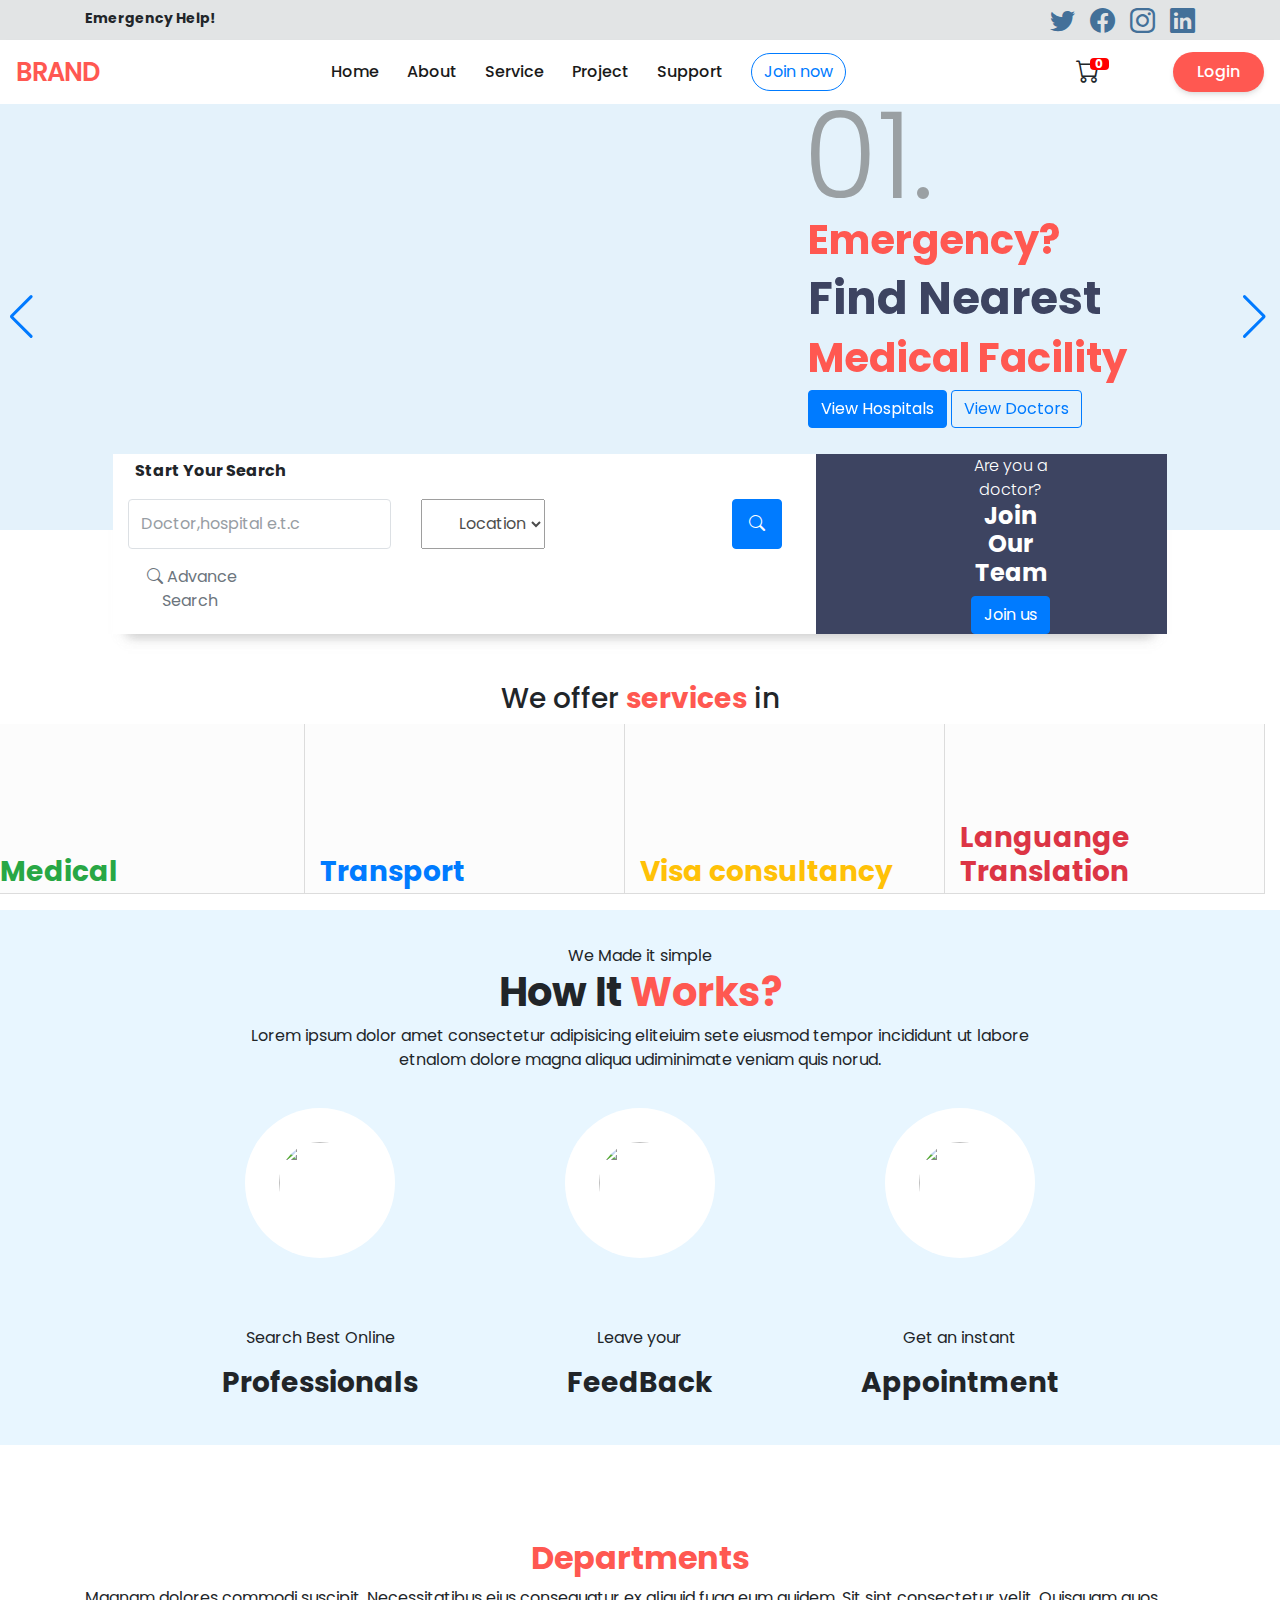
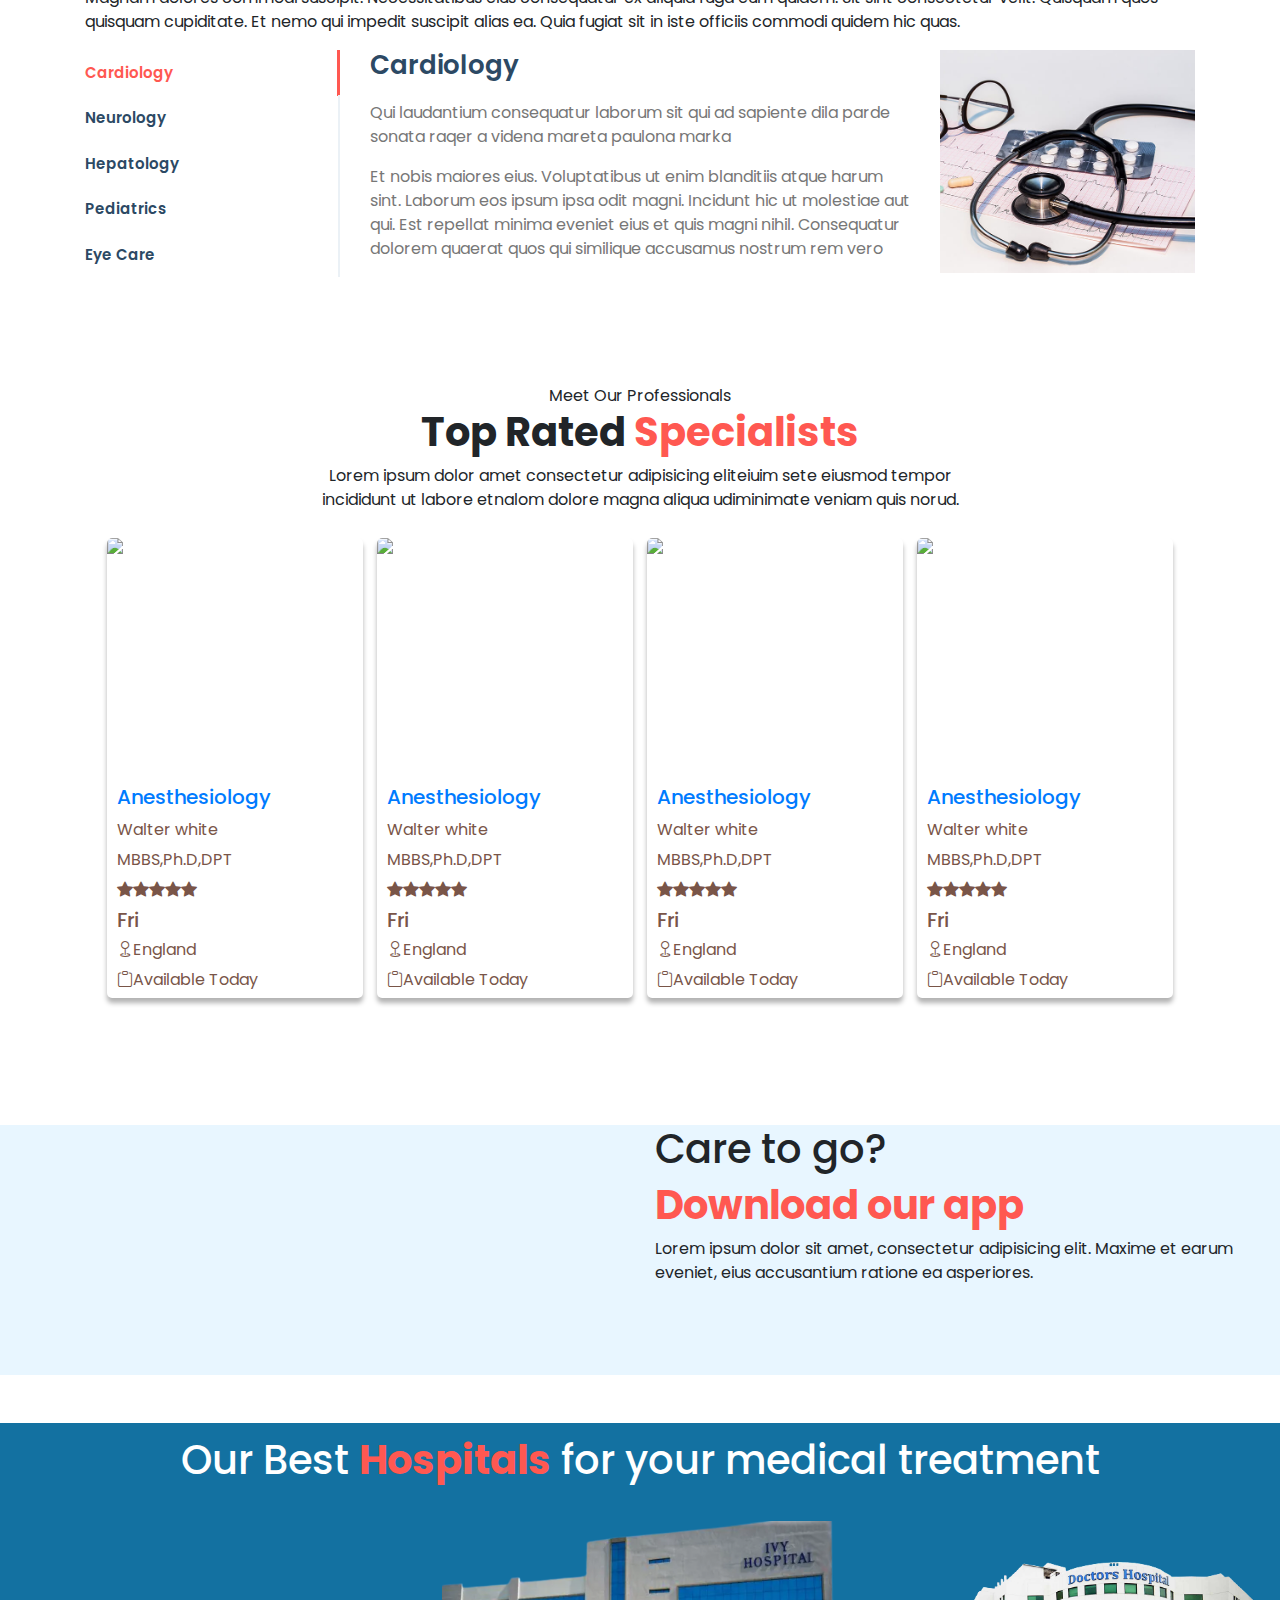
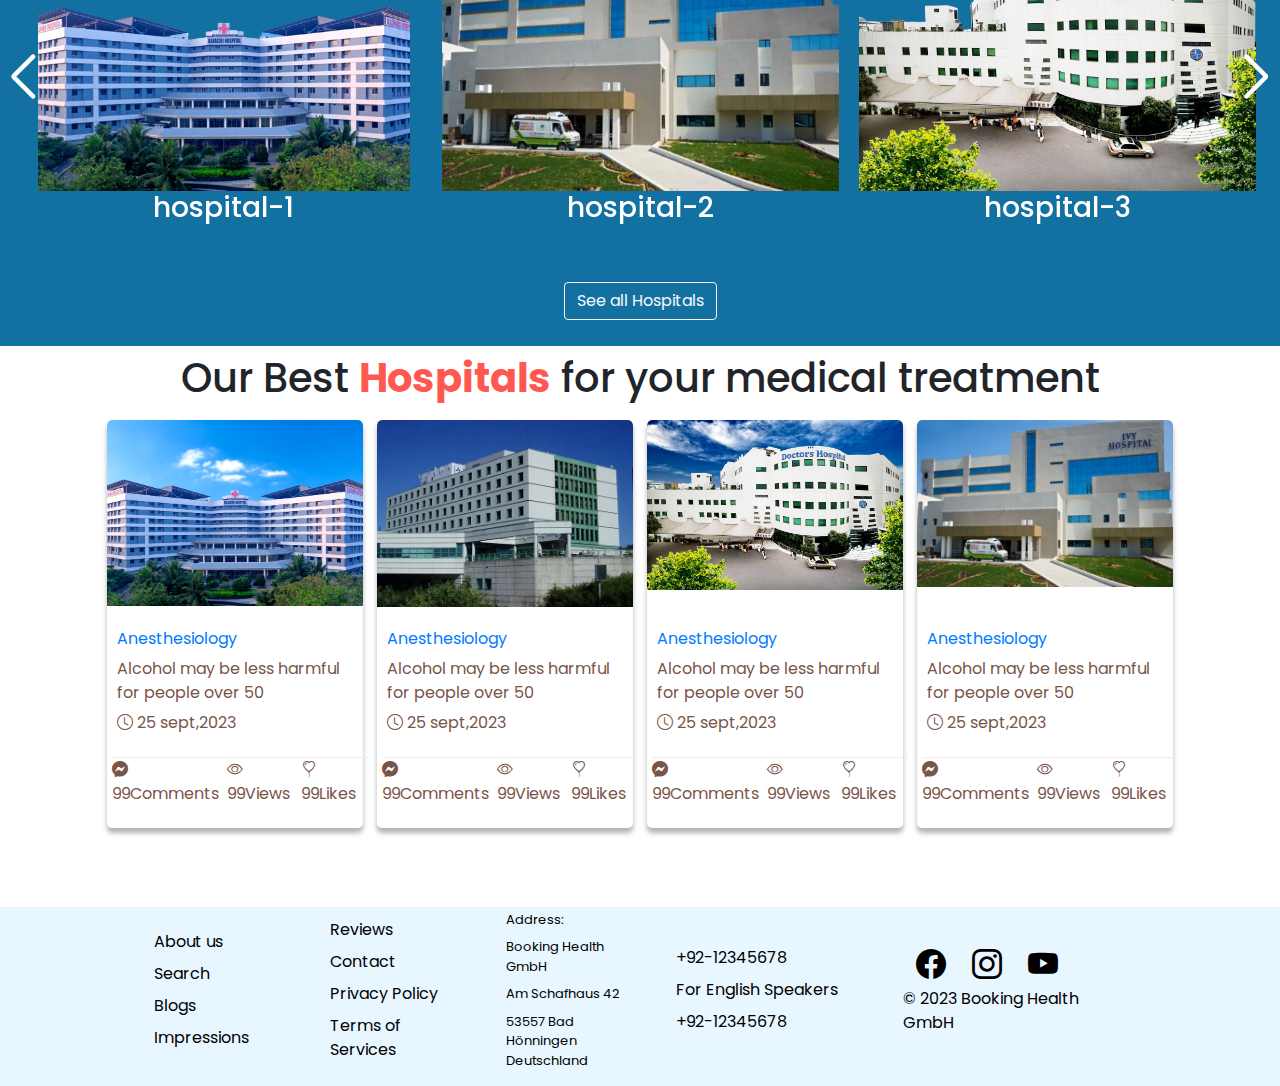
==== commit 2d62fca6: "almost final chages just 3 things reamining" ====
--- a/index.html
+++ b/index.html
@@ -28,11 +28,14 @@
   </head>
   <body>
     <!-- ==================TOP Bar===================== -->
-    <section class="top-bar">
-      <div id="topbar" class="d-flex align-items-center fixed-top poppins">
+
+    <section class="top-bar z-2">
+      <div id="topbar" class="d-flex align-items-center poppins">
         <div class="container d-flex justify-content-between">
           <div class="contact-info d-flex align-items-center">
-            <p class="font-weight-bold">Emergency Help!</p>
+            <p class="font-weight-bold" style="margin-top: 12px">
+              Emergency Help!
+            </p>
           </div>
           <div class="d-flex social-links align-items-center">
             <a href="#" class="twitter" style="font-size: 25px"
@@ -51,7 +54,9 @@
         </div>
       </div>
     </section>
+
     <!-- ===================NAV BAR========================== -->
+
     <section class="header1 poppins">
       <header class="header">
         <div class="m-auto">
@@ -60,7 +65,7 @@
             <span class="overlay"></span>
             <div class="menu m-auto" id="menu">
               <ul
-                class="menu-inner d-flex justify-content-center align-items-center"
+                class="menu-inner my-auto d-flex justify-content-center align-items-center"
               >
                 <li class="menu-item">
                   <a class="menu-link poppins" href="#">Home</a>
@@ -78,7 +83,9 @@
                   <a class="menu-link" href="#">Support</a>
                 </li>
                 <li>
-                  <a href="./index.html" class="btn btn-outline-primary"
+                  <a
+                    href="./index.html"
+                    class="btn btn-outline-primary join-now-nav"
                     >Join now</a
                   >
                 </li>
@@ -86,7 +93,7 @@
             </div>
             <i class="bi bi-cart" style="font-size: 24px"></i>
             <span class="badge badge-warning" id="lblCartCount">0</span>
-            <a href="./index.html" class="menu-block">Login</a>
+            <a href="./index.html" class="menu-block login-nav">Login</a>
             <div class="burger" id="burger">
               <span class="burger-line"></span>
               <span class="burger-line"></span>
@@ -99,10 +106,7 @@
 
     <!-- ===========================carousel========================================== -->
 
-    <section
-      class="carousel d-flex justify-content-center align-items-center"
-      style="margin-top: 15vh"
-    >
+    <section class="carousel d-flex justify-content-center align-items-center">
       <div class="swiper card_slider h-100 w-100">
         <div class="swiper-wrapper">
           <div class="swiper-slide">
@@ -214,7 +218,7 @@
           <div class="row">
             <div class="col-md-5 my-1 w-100">
               <input
-                class="form-control form-controlcss w-100"
+                class="form-control form-controlcss w-100 search-bar-form-control"
                 type="text"
                 placeholder="Doctor,hospital e.t.c"
                 aria-label="default input example"
@@ -222,10 +226,12 @@
             </div>
             <div class="col-md-5 my-1 w-100">
               <select
-                class="form-select form-controlcss"
+                class="form-select form-controlcss search-bar-form-control"
                 aria-label="Select an option"
               >
-                <option selected>Location</option>
+                <option selected>
+                  <span class="text-muted">Location</span>
+                </option>
                 <option value="option1">Option 1</option>
                 <option value="option2">Option 2</option>
                 <option value="option3">Option 3</option>
@@ -233,14 +239,14 @@
               </select>
             </div>
             <div class="col-md-2 my-1 text-center">
-              <button class="btn btn-primary search-button ">
+              <button class="btn btn-primary search-button">
                 <span class="show-text">Search Here</span>
                 <i class="bi bi-search"></i>
               </button>
             </div>
             <div class="col-md-5 my-1">
               <select
-                class="form-select additional-input form-controlcss"
+                class="form-select additional-input form-controlcss search-bar-form-control"
                 aria-label="Select an option"
               >
                 <option selected>Desired Time</option>
@@ -252,7 +258,7 @@
             </div>
             <div class="col-md-5 my-1">
               <select
-                class="form-select additional-input form-controlcss"
+                class="form-select additional-input form-controlcss search-bar-form-control"
                 aria-label="Select an option"
               >
                 <option selected>Department</option>
@@ -271,7 +277,7 @@
           </div>
         </div>
 
-        <div class="col-md-4 d-flex join-as-doctors flex-row z-1 text-center">
+        <div class="col-md-4 join-as-doctors flex-row z-1 text-center">
           <div
             class="search-img-bar d-flex justify-content-center align-items-center"
           >
@@ -312,14 +318,14 @@
       </div>
       <div class="d-flex row w-100 overflow-hidden">
         <div class="box col-md-3 box-success">
-          <div class="content services2-bg"></div>
+          <div class="content services3-bg"></div>
           <div class="hid-box w-100">
             <div class="h-50 d-flex flex-column justify-content-end">
-              <h3 class="text-success mb-0">urology</h3>
+              <h3 class="text-success mb-1 ms-3 font-weight-bolder">Medical</h3>
             </div>
             <div class="d-flex h-50 justify-content-center align-items-center">
               <button class="btn btn-lg btn-outline-success services-button">
-                book now
+                See More
               </button>
             </div>
           </div>
@@ -329,26 +335,28 @@
           <div class="content services2-bg"></div>
           <div class="hid-box w-100">
             <div class="h-50 d-flex flex-column justify-content-end">
-              <h3 class="text-primary mb-0">MRI & CT SCAN</h3>
+              <h3 class="text-primary mb-1 font-weight-bolder">Transport</h3>
             </div>
 
             <div class="d-flex h-50 justify-content-center align-items-center">
               <button class="btn btn-lg btn-outline-primary services-button">
-                book now
+                See More
               </button>
             </div>
           </div>
         </div>
         <div class="box col-md-3 d-none d-sm-none d-md-flex box-warning">
-          <div class="content services3-bg"></div>
+          <div class="content services1-bg"></div>
           <div class="hid-box w-100">
             <div class="h-50 d-flex flex-column justify-content-end">
-              <h3 class="text-warning mb-0">Gynecology, Mammalogy</h3>
+              <h3 class="text-warning mb-1 font-weight-bolder">
+                Visa consultancy
+              </h3>
             </div>
 
             <div class="d-flex h-50 justify-content-center align-items-center">
               <button class="btn btn-lg btn-outline-warning services-button">
-                book now
+                See More
               </button>
             </div>
           </div>
@@ -357,12 +365,14 @@
           <div class="content services4-bg"></div>
           <div class="hid-box w-100">
             <div class="h-50 d-flex flex-column justify-content-end">
-              <h3 class="text-danger mb-0">Cancer Treatment</h3>
+              <h3 class="text-danger mb-1 font-weight-bolder">
+                Languange Translation
+              </h3>
             </div>
 
             <div class="d-flex h-50 justify-content-center align-items-center">
               <button class="btn btn-lg btn-outline-danger services-button">
-                book now
+                See More
               </button>
             </div>
           </div>
@@ -373,7 +383,7 @@
     <!-- =====================how it works============================== -->
 
     <section class="how-it-works mt-3">
-      <div class="hero-text text-center w-75 m-auto mt-5">
+      <div class="hero-text text-center container m-auto mt-5">
         <div class="invisible" style="margin: 10px">.</div>
         <p class="mb-0">We Made it simple</p>
         <h1 class="mt-0">
@@ -397,11 +407,13 @@
         <div
           class="col-md-4 d-flex justify-content-center align-items-center flex-column"
         >
-          <img
-            src="http://amentotech.com/projects/doctreat/wp-content/uploads/2019/08/img-01-3.png"
-            class="hiw-img"
-            alt=""
-          />
+          <div class="how-it-work-img">
+            <img
+              src="http://amentotech.com/projects/doctreat/wp-content/uploads/2019/08/img-01-3.png"
+              class="hiw-img"
+              alt=""
+            />
+          </div>
 
           <p class="mt-5">Search Best Online</p>
           <h3 class="font-weight-bold">Professionals</h3>
@@ -410,11 +422,13 @@
         <div
           class="col-md-4 d-flex justify-content-center align-items-center flex-column"
         >
-          <img
-            src="http://amentotech.com/projects/doctreat/wp-content/uploads/2019/08/img-03-3.png"
-            class="hiw-img"
-            alt=""
-          />
+          <div class="how-it-work-img">
+            <img
+              src="http://amentotech.com/projects/doctreat/wp-content/uploads/2019/08/img-03-3.png"
+              class="hiw-img"
+              alt=""
+            />
+          </div>
           <p class="mt-5">Leave your</p>
           <h3 class="font-weight-bold">FeedBack</h3>
         </div>
@@ -422,11 +436,13 @@
         <div
           class="col-md-4 d-flex justify-content-center align-items-center flex-column"
         >
-          <img
-            src="http://amentotech.com/projects/doctreat/wp-content/uploads/2019/08/img-02-4.png"
-            class="hiw-img"
-            alt=""
-          />
+          <div class="how-it-work-img">
+            <img
+              src="http://amentotech.com/projects/doctreat/wp-content/uploads/2019/08/img-02-4.png"
+              class="hiw-img"
+              alt=""
+            />
+          </div>
           <p class="mt-5">Get an instant</p>
           <h3 class="font-weight-bold">Appointment</h3>
         </div>
@@ -836,7 +852,7 @@
 
     <!-- ==========================Hospitals======================================== -->
 
-    <section class="Hospitals my-5">
+    <section class="Hospitals mt-5 mb-2">
       <h1
         class="text-center text-white"
         style="background-color: #1371a1; margin-bottom: -1px; padding: 1%"
@@ -923,9 +939,166 @@
       </div>
     </section>
 
-    <!-- ===========================footer============================================== -->
-    <footer class="w-100 overflow-hidden mt-2">
-      <div class="upper-footer">
+    <!-- =========================Hospitals-2 ========================================= -->
+
+	<h1
+        class="text-center"
+      >
+        Our Best <span class="carousel-heading-text-red">Hospitals</span> for
+        your medical treatment
+      </h1>
+
+	  <section class="doctors mt-2">
+		
+  
+		<div class="doctors-cards">
+		  <div class="card-category-2">
+			<ul>
+			  <li>
+				<div class="img-card iCard-style1">
+				  <div class="card-content">
+					<div class="card-image" style="height: 200px !important;"> 
+					  <img 
+						src="./assets/hospital-1.jpg"
+					  />
+					</div>
+					<div class="card-body" style="margin: 0; padding: 0">
+					  <p class="card-text text-primary" style="margin: 0">
+						Anesthesiology
+					</p>
+					  
+					  <div class="card-text" style="margin: 0">
+						<p style="margin: 0">Alcohol may be less harmful for people over 50</p>
+					  </div>
+					  <div class="card-text" style="margin: 0">
+						<p><i class="bi bi-clock"></i> 25 sept,2023</p>
+					  </div>
+					  <div class="card-text" style="margin: 0">
+					
+						<div class="hospital-2-card-footer d-flex ">
+							<p><i class="bi bi-messenger"></i>99Comments</p>
+							<p> <i class="bi bi-eye"></i>99Views</p>
+							<p><i class="bi bi-balloon-heart" ></i>99Likes</p>
+							 
+						</div>
+					</div>
+					</div>
+				  </div>
+				</div>
+			  </li>
+
+			  <li>
+				<div class="img-card iCard-style1">
+				  <div class="card-content">
+					<div class="card-image" style="height: 200px !important;"> 
+					  <img 
+						src="./assets/hospital-2.webp"
+					  />
+					</div>
+					<div class="card-body" style="margin: 0; padding: 0">
+					  <p class="card-text text-primary" style="margin: 0">
+						Anesthesiology
+					</p>
+					  
+					  <div class="card-text" style="margin: 0">
+						<p style="margin: 0">Alcohol may be less harmful for people over 50</p>
+					  </div>
+					  <div class="card-text" style="margin: 0">
+						<p><i class="bi bi-clock"></i> 25 sept,2023</p>
+					  </div>
+					  <div class="card-text" style="margin: 0">
+					
+						<div class="hospital-2-card-footer d-flex ">
+							<p><i class="bi bi-messenger"></i>99Comments</p>
+							<p> <i class="bi bi-eye"></i>99Views</p>
+							<p><i class="bi bi-balloon-heart" ></i>99Likes</p>
+							 
+						</div>
+					</div>
+					</div>
+				  </div>
+				</div>
+			  </li>
+
+			  <li>
+				<div class="img-card iCard-style1">
+				  <div class="card-content">
+					<div class="card-image" style="height: 200px !important;"> 
+					  <img 
+						src="./assets/hospital-3.jpg"
+					  />
+					</div>
+					<div class="card-body" style="margin: 0; padding: 0">
+					  <p class="card-text text-primary" style="margin: 0">
+						Anesthesiology
+					</p>
+					  
+					  <div class="card-text" style="margin: 0">
+						<p style="margin: 0">Alcohol may be less harmful for people over 50</p>
+					  </div>
+					  <div class="card-text" style="margin: 0">
+						<p><i class="bi bi-clock"></i> 25 sept,2023</p>
+					  </div>
+					  <div class="card-text" style="margin: 0">
+					
+						<div class="hospital-2-card-footer d-flex ">
+							<p><i class="bi bi-messenger"></i>99Comments</p>
+							<p> <i class="bi bi-eye"></i>99Views</p>
+							<p><i class="bi bi-balloon-heart" ></i>99Likes</p>
+							 
+						</div>
+					</div>
+					</div>
+				  </div>
+				</div>
+			  </li>
+
+			  <li>
+				<div class="img-card iCard-style1">
+				  <div class="card-content">
+					<div class="card-image" style="height: 200px !important;"> 
+					  <img 
+						src="./assets/hospital-4.png"
+					  />
+					</div>
+					<div class="card-body" style="margin: 0; padding: 0">
+					  <p class="card-text text-primary" style="margin: 0">
+						Anesthesiology
+					</p>
+					  
+					  <div class="card-text" style="margin: 0">
+						<p style="margin: 0">Alcohol may be less harmful for people over 50</p>
+					  </div>
+					  <div class="card-text" style="margin: 0">
+						<p><i class="bi bi-clock"></i> 25 sept,2023</p>
+					  </div>
+					  <div class="card-text" style="margin: 0">
+					
+						<div class="hospital-2-card-footer d-flex ">
+							<p><i class="bi bi-messenger"></i>99Comments</p>
+							<p> <i class="bi bi-eye"></i>99Views</p>
+							<p><i class="bi bi-balloon-heart" ></i>99Likes</p>
+							 
+						</div>
+					</div>
+					</div>
+				  </div>
+				</div>
+			  </li>
+  
+			  
+			</ul>
+		  </div>
+  
+		  <br />
+		</div>
+	  </section>
+    
+
+    <!-- ===========================Wordpress Doctreat Footer footer============================================== -->
+
+    <!-- <footer class="w-100 overflow-hidden upper-footer mt-2">
+      <div class="upper-footer container">
         <div class="invisible" style="margin-bottom: 40px">.</div>
         <div class="row">
           <div class="col-md-3 col-sm-6">
@@ -979,6 +1152,76 @@
           All Rights Reserved.
         </h5>
       </div>
+    </footer> -->
+
+    <!-- ================================Booking Health Footer =================================================== -->
+
+    <footer
+      class="d-flex justify-content-center align-items-center"
+      style="background-color: #e8f6ff; color: black"
+    >
+      <div class="row">
+        <div class="col-md-2 col-sm-4 m-auto">
+          <ul class="footer-list">
+            <li>About us</li>
+            <li>Search</li>
+            <li>Blogs</li>
+            <li>Impressions</li>
+          </ul>
+        </div>
+        <div class="col-md-2 col-sm-4 m-auto">
+          <ul class="footer-list">
+            <li>Reviews</li>
+            <li>Contact</li>
+            <li>Privacy Policy</li>
+            <li>Terms of Services</li>
+          </ul>
+        </div>
+        <div class="col-md-2 col-sm-4 m-auto">
+          <ul class="footer-list" style="font-size: 13px">
+            <li>Address:</li>
+            <li>Booking Health GmbH</li>
+            <li>Am Schafhaus 42</li>
+            <li>53557 Bad Hönningen Deutschland</li>
+
+            <!-- Address: Booking Health GmbH Am Schafhaus 42 53557 Bad Hönningen Deutschland
+
+Source: https://bookinghealth.com/
+© Bookinghealth.com -->
+          </ul>
+        </div>
+
+        <div
+          class="col-md-3 col-sm-6 d-flex footer-number align-items-center"
+          style="margin-left: -30px"
+        >
+          <div class="">
+            <ul class="footer-list">
+              <li><p class="m-1">+92-12345678</p></li>
+              <li><p class="m-1">For English Speakers</p></li>
+              <li><p class="m-1">+92-12345678</p></li>
+            </ul>
+          </div>
+        </div>
+        <div class="col-md-3 col-sm-6 m-auto">
+          <div class="footer-icons d-flex">
+            <i class="bi bi-facebook footer-icon"></i>
+            <i class="bi bi-instagram footer-icon"></i>
+            <i class="bi bi-youtube footer-icon"></i>
+          </div>
+          <img
+            src="https://static.bookinghealth.com/i/img/SSL-trust.webp"
+            alt=""
+          />
+          <p>© 2023 Booking Health GmbH</p>
+          <img
+            src="https://images.dmca.com/Badges/dmca_protected_sml_120n.png?ID=b78c9863-34dc-45a5-91bd-cd1604d0fca5"
+            alt=""
+          />
+        </div>
+
+        <!-- https://static.bookinghealth.com/i/img/SSL-trust.webp -->
+      </div>
     </footer>
   </body>
 
--- a/index.css
+++ b/index.css
@@ -45,6 +45,27 @@
 }
 
 /* ======================NAVAR===================================== */
+
+.menu-inner a:hover{
+	text-decoration: none;
+	color: #ff5851;
+	font-family: "Poppins", sans-serif;
+	}
+
+	.join-now-nav{
+		border-radius: 20px !important;
+	}
+
+
+	.join-now-nav:hover{
+		color: white !important;
+		
+	}
+
+	.login-nav:hover{
+		/* color: white; */
+		text-decoration: none;
+	}
 
 .header1 a {
   text-decoration: none;
@@ -139,9 +160,7 @@
   color: #ff5851;
 }
 .header {
-  position: fixed;
-  left: 0;
-  top: 0;
+
   width: 100%;
   height: auto;
   z-index: 10;
@@ -150,7 +169,7 @@
   box-shadow: var(--shadow-medium);
 }
 .navbar {
-  margin-top: 6vh !important;
+  /* margin-top: 6vh !important; */
   display: flex;
   flex-direction: row;
   align-items: center;
@@ -158,7 +177,7 @@
   column-gap: 1rem;
   width: 100%;
   height: 4rem;
-  margin: 0 auto;
+  
 }
 .menu {
   position: fixed;
@@ -302,6 +321,12 @@
 /*--------------------------------------------------------------
 # Top Bar
 --------------------------------------------------------------*/
+
+
+
+
+
+
 #topbar {
   background: #e2e4e5;
   height: 40px;
@@ -310,10 +335,6 @@
   z-index: 996;
 }
 
-#topbar.topbar-scrolled {
-  top: -40px;
-}
-
 #topbar .contact-info a {
   line-height: 1;
   color: #444444;
@@ -350,6 +371,8 @@
 #topbar .social-links a:first-child {
   border-left: 0;
 }
+
+
 
 /* ================swiper-=============== */
 .swiper {
@@ -461,6 +484,10 @@
 
     /* margin-top: -7rem; */
   }
+
+  .join-as-doctors{
+	display: flex;
+  }
 }
 
 .join-as-doctors{
@@ -533,7 +560,7 @@
 }
 
 .box {
-  height: 200px;
+  height: 170px;
   width: 300px;
   overflow: hidden;
   /* border: 1px solid red; */
@@ -578,11 +605,13 @@
   transition: background-image 0.5s ease;
 }
 
-.services1-bg:hover {
-  background-image: none;
-}
+.search-bar-form-control{
+	padding-left: 33px;
+    opacity: .7;
+}
+
 .services2-bg {
-  background-image: url("http://amentotech.com/projects/doctreat/wp-content/uploads/2019/10/2.png");
+  background-image: url("http://amentotech.com/projects/doctreat/wp-content/uploads/2019/10/5.png");
   background-position: bottom right;
   background-repeat: no-repeat;
   background-size: auto;
@@ -619,6 +648,12 @@
   border-radius: 129px;
   padding: 34px;
   background-color: white;
+}
+
+.how-it-work-img{
+	background-image: url('http://amentotech.com/projects/doctreat/wp-content/themes/doctreat/images/border-img.png');
+	padding: 20px;
+	background-size: 100% 100%;
 }
 
 /*--------------------------------------------------------------
@@ -710,6 +745,16 @@
   margin-bottom: 50px;
 }
 
+
+
+/* ============================Hispitals-2========================== */
+
+.hospital-2-card-footer{
+	border-top: 1px solid #f1ecec;
+	margin-left: -5px;
+
+}
+
 /* ==========================footer=================================== */
 
 .upper-footer {
@@ -729,6 +774,11 @@
   font-weight: bold;
 }
 
+footer li{
+	margin-top: 3px;
+	margin-bottom: 8px;
+}
+
 footer li a {
   text-decoration: none;
   color: black;
@@ -738,6 +788,7 @@
   text-decoration: none;
   color: grey;
 }
+
 
 .footer-list li {
   position: relative;
@@ -761,3 +812,19 @@
   border-radius: 50%;
   background-color: #ff5851;
 }
+
+
+.footer-icons{
+	font-size: 30px;
+	/* width: 60%; */
+	/* justify-content: space-between; */
+}
+
+.footer-icon{
+	margin-left: 13px;
+	margin-right: 13px;
+}
+
+.footer-number{
+	padding-left: 40px !important;
+}--- a/style.css
+++ b/style.css
@@ -146,6 +146,11 @@
   width: 16rem;
 }
 
+
+.card-category-2 div:hover {
+    box-shadow: 4px 4px 6px rgba(0, 0, 0, 0.1);
+}
+
 .card-category-1 > div,
 .card-category-2 > div:not(:last-child) {
   margin: 10px 5px;
@@ -170,7 +175,7 @@
   margin: auto;
   overflow: hidden;
   border-radius: 5px 5px 0px 0px;
-  height: 31vh;
+  height: 237px;
 }
 
 .img-card .card-image img {
@@ -189,10 +194,11 @@
   -moz-transform: scale(1.1);
   -o-transform: scale(1.1);
   transform: scale(1.1);
+  opacity: .7;
 }
 
 .img-card .card-text {
-  padding: 0 15px 15px;
+  padding: 0 10px 6px;
   line-height: 1.5;
 }
 
